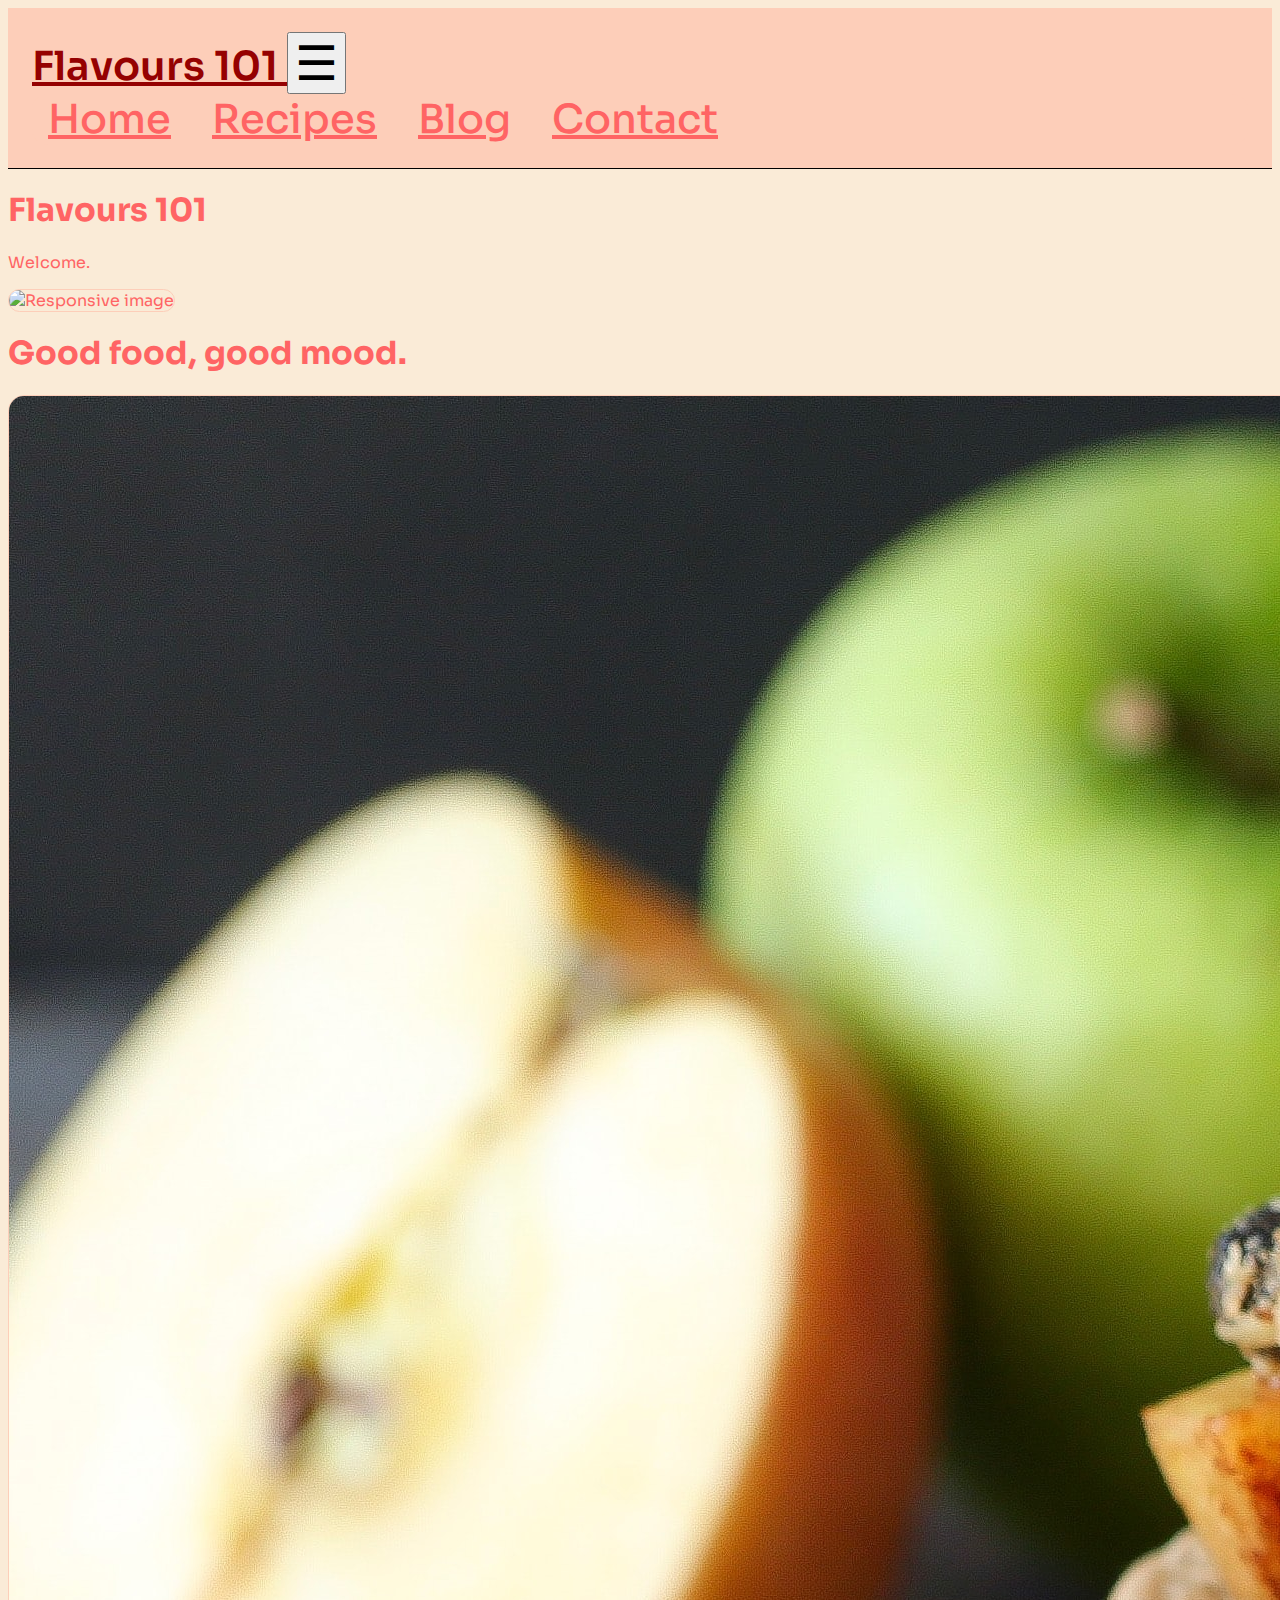
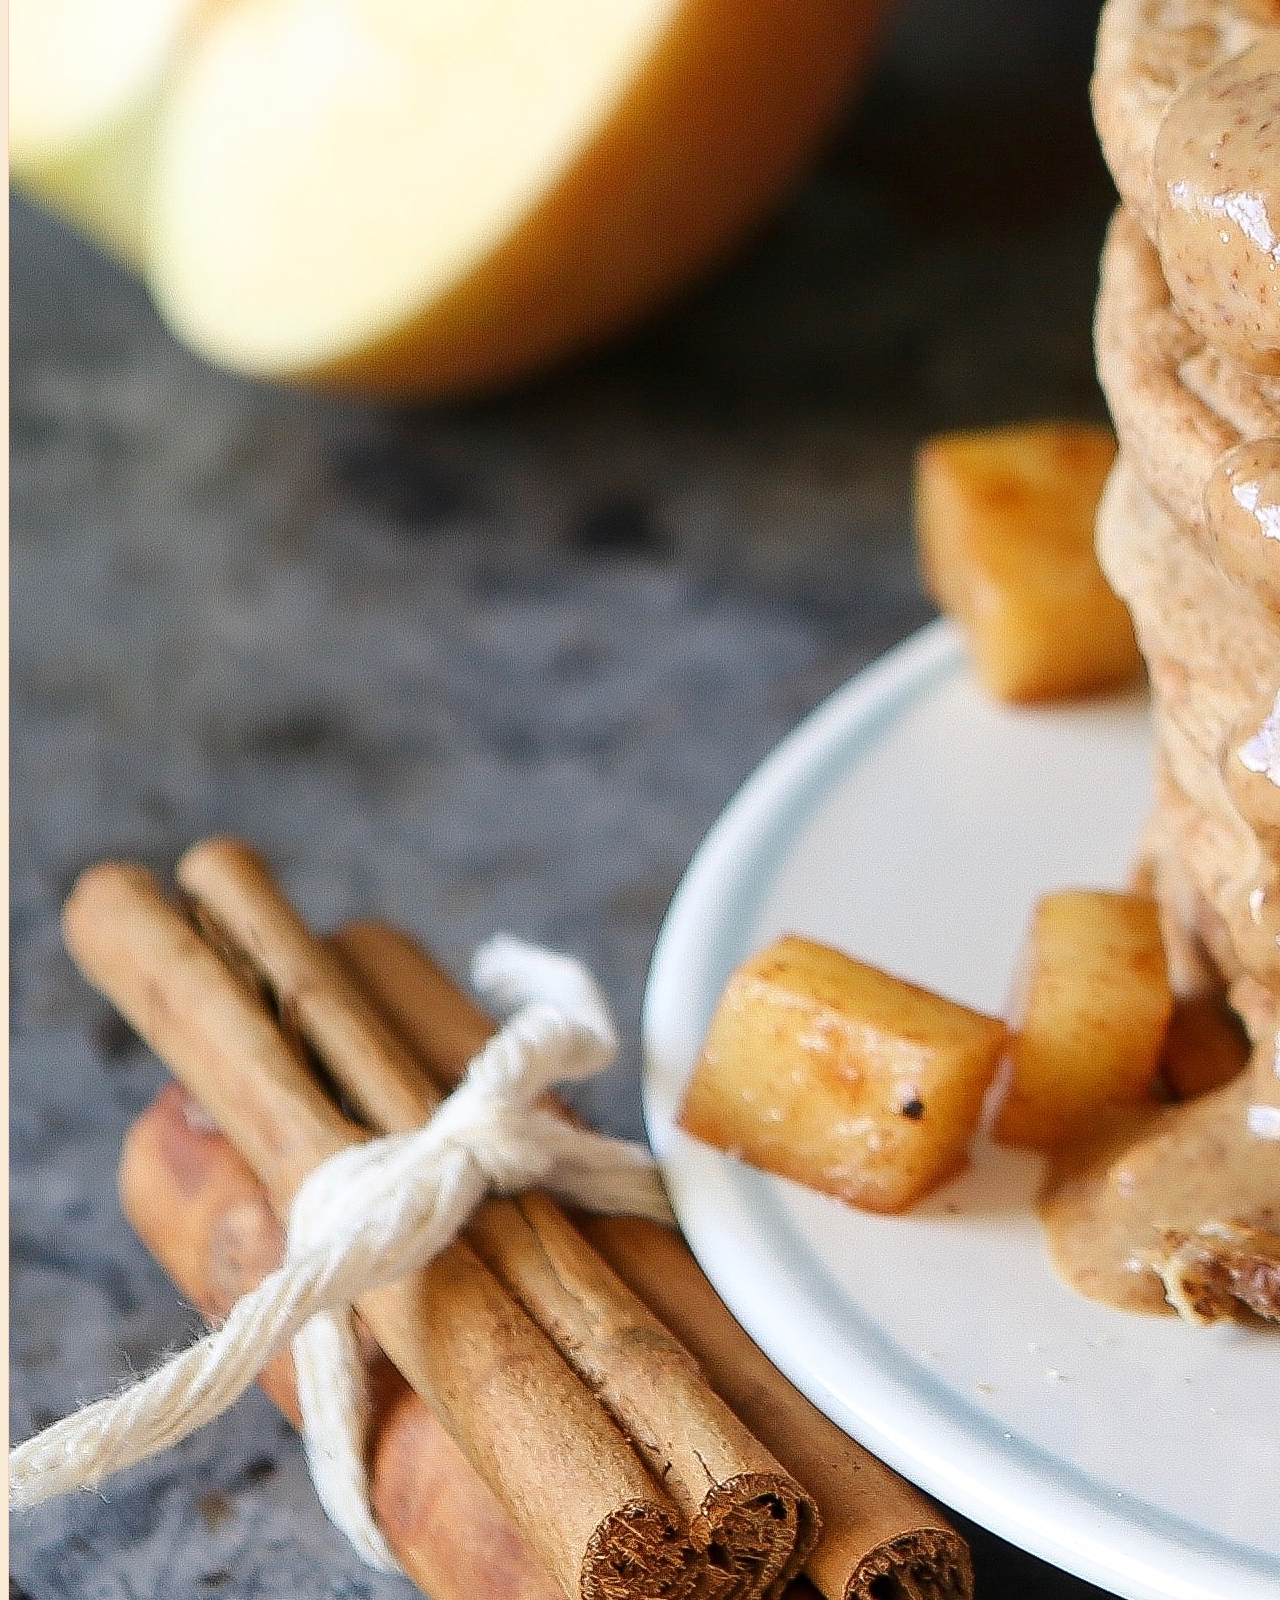
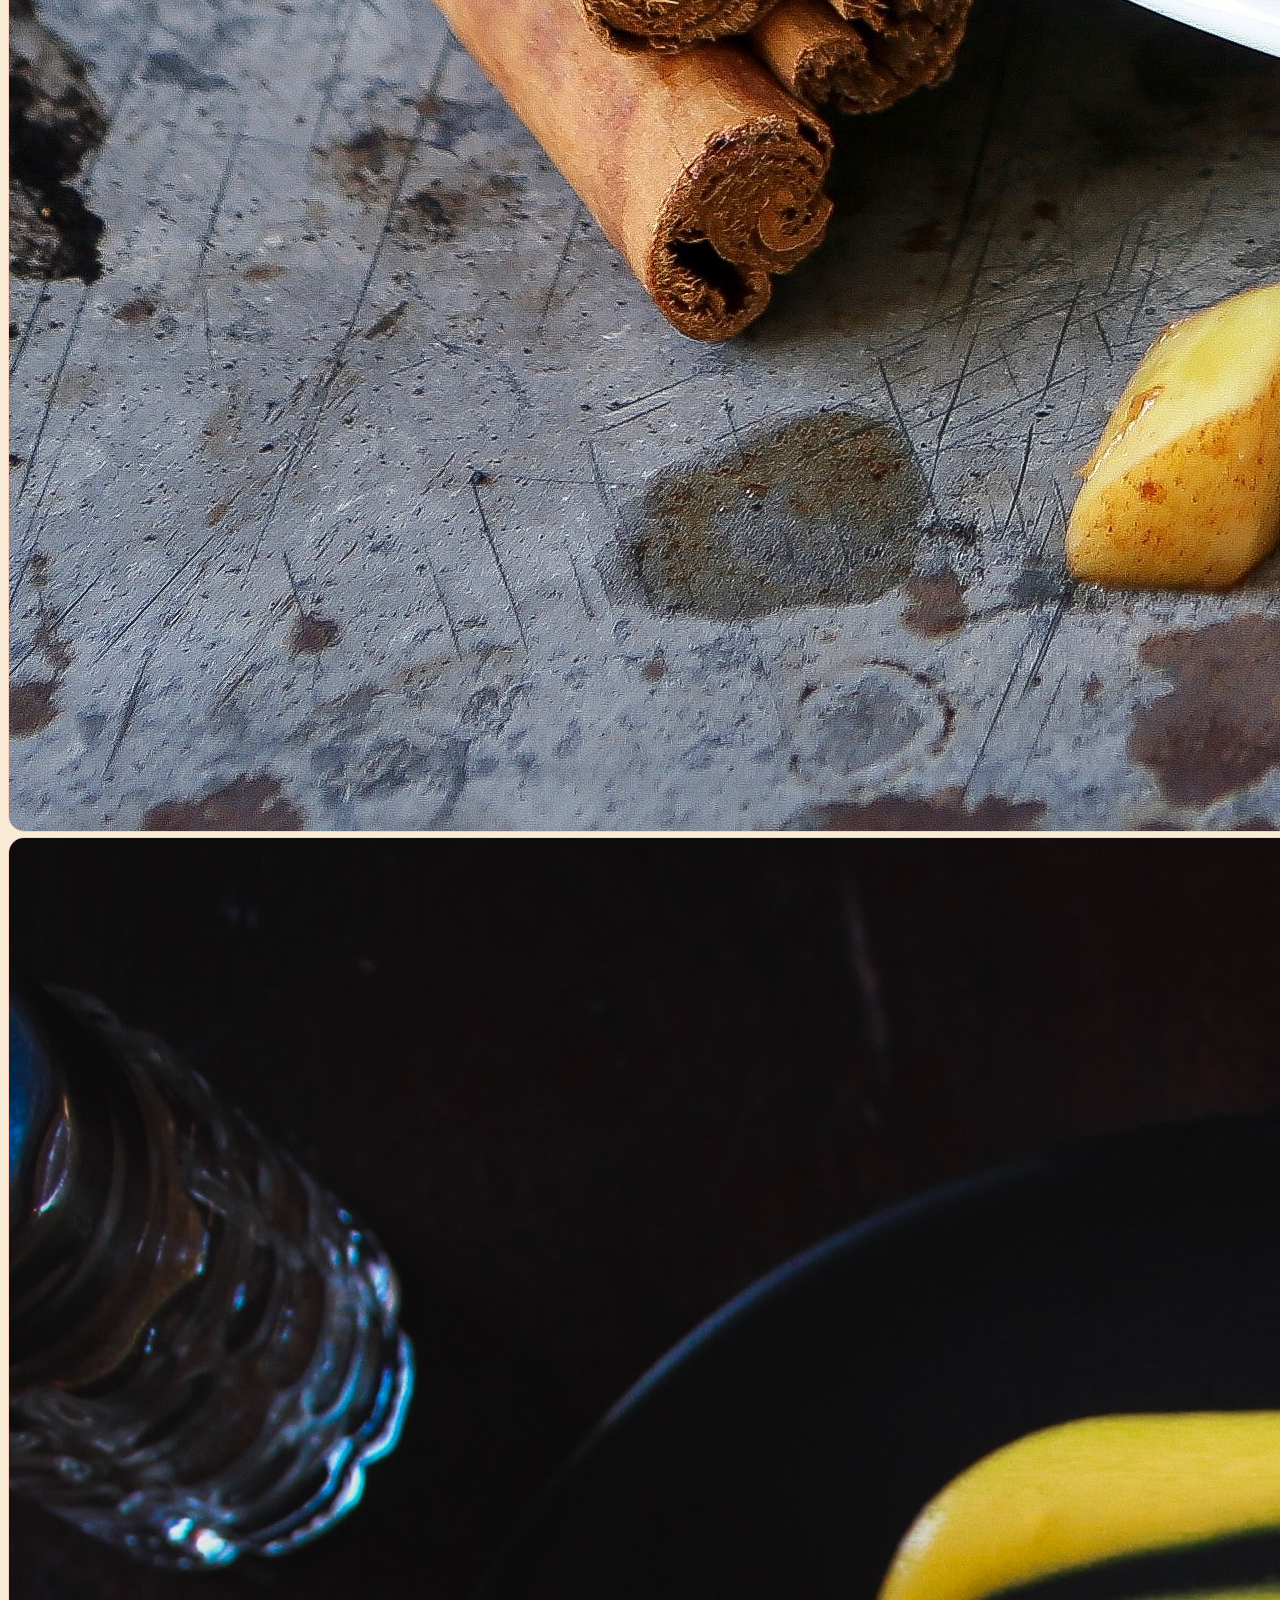
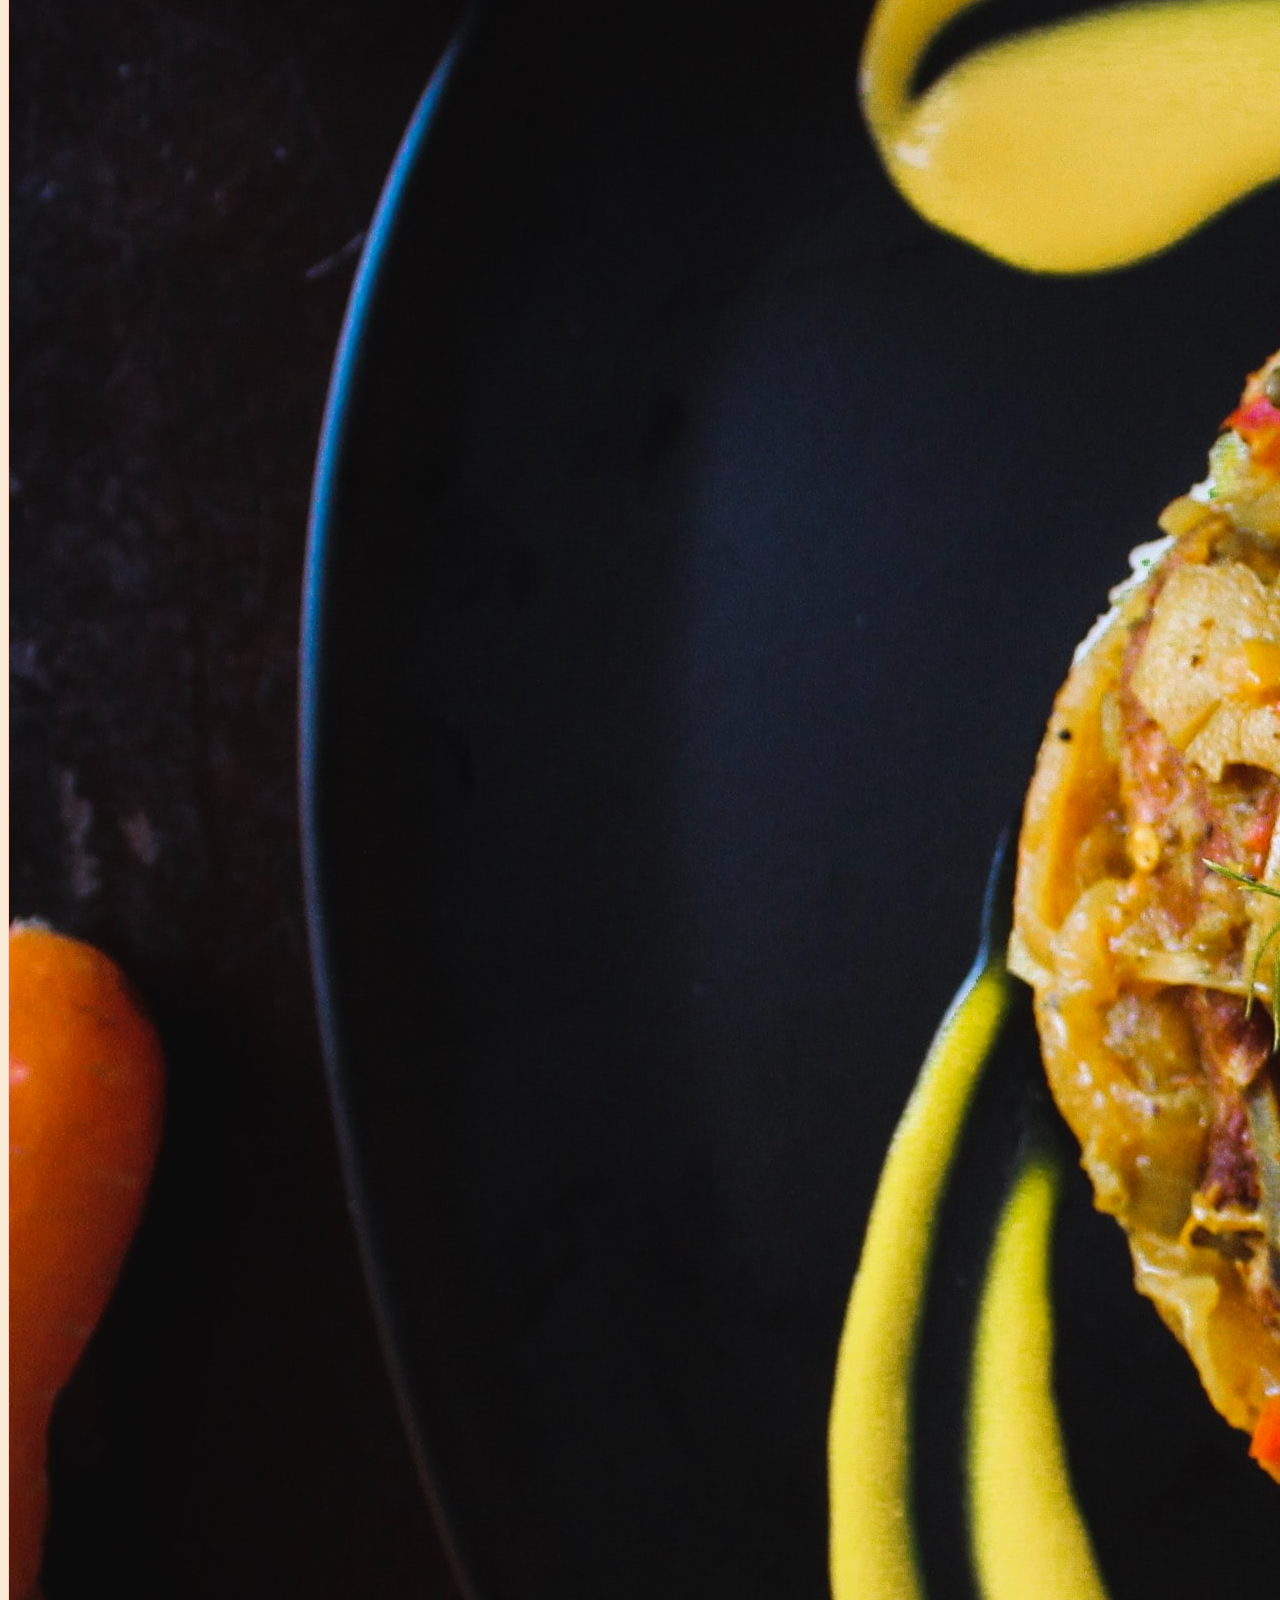
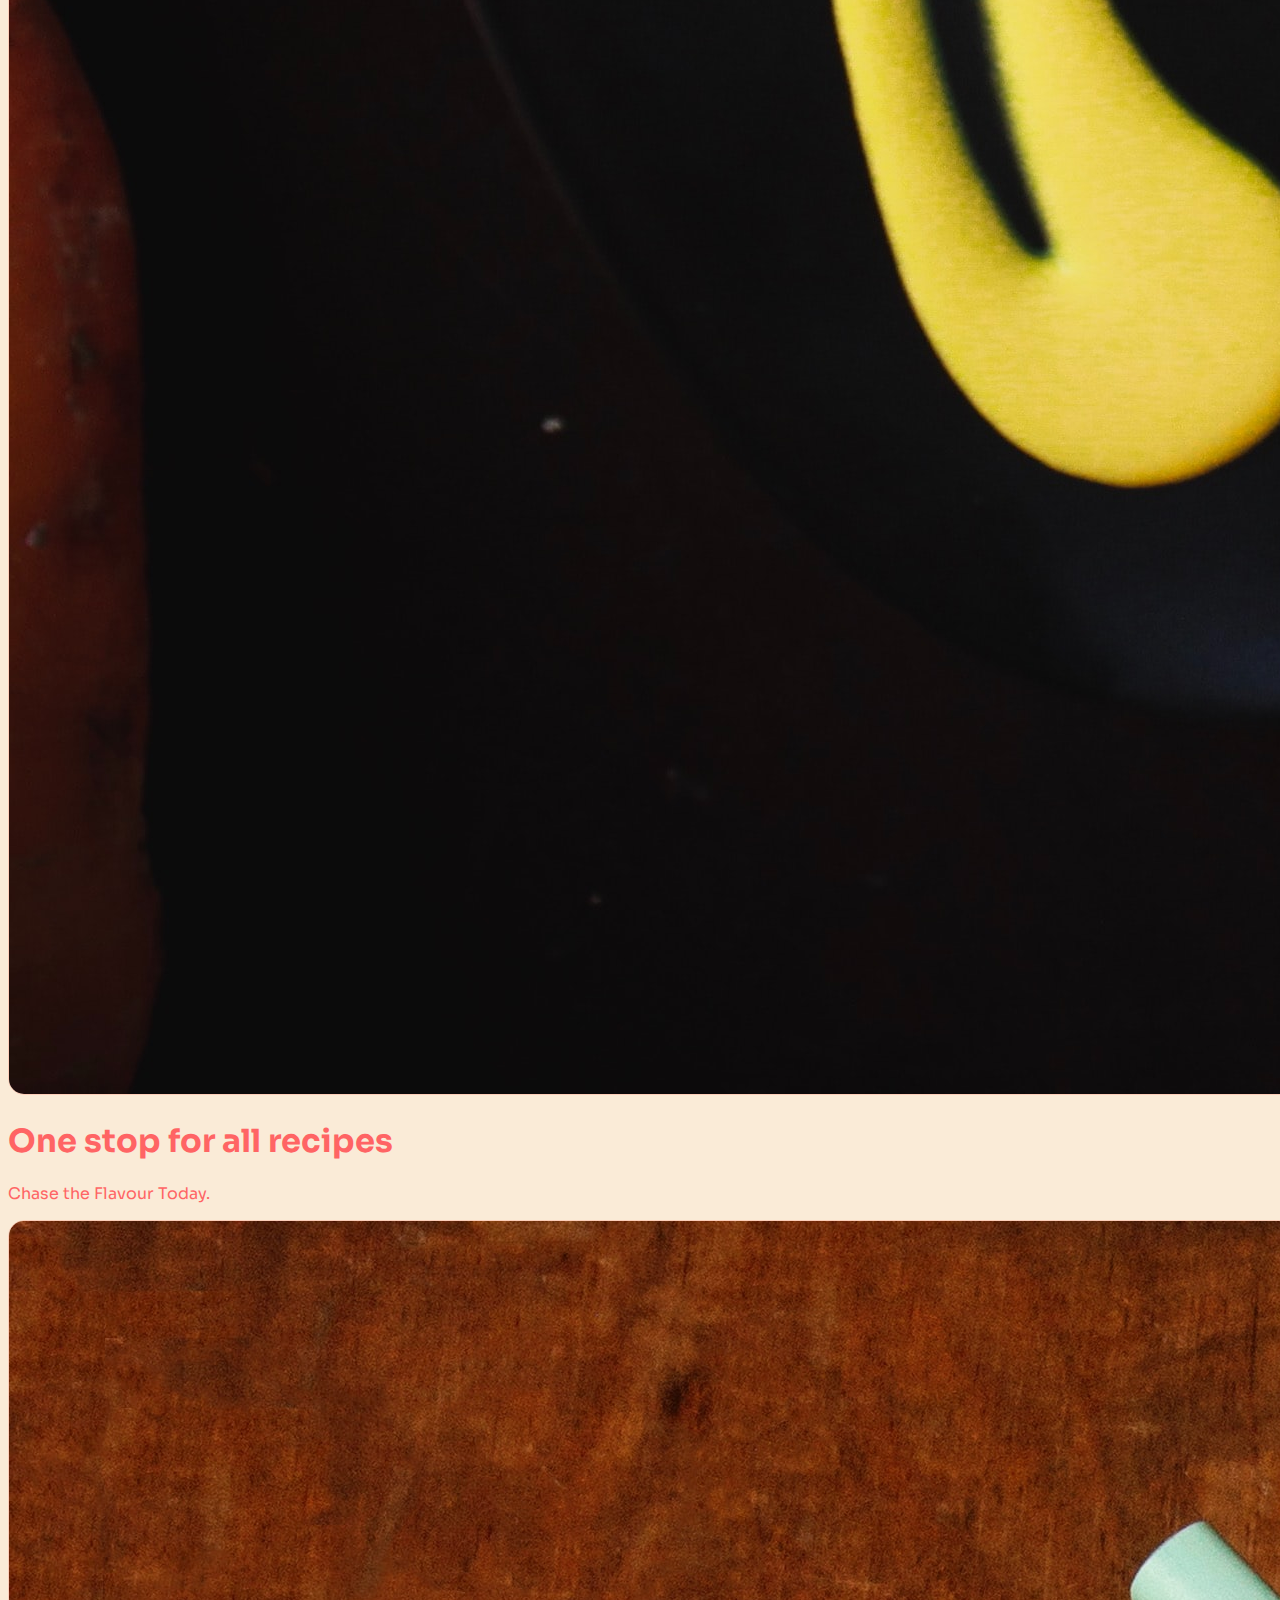
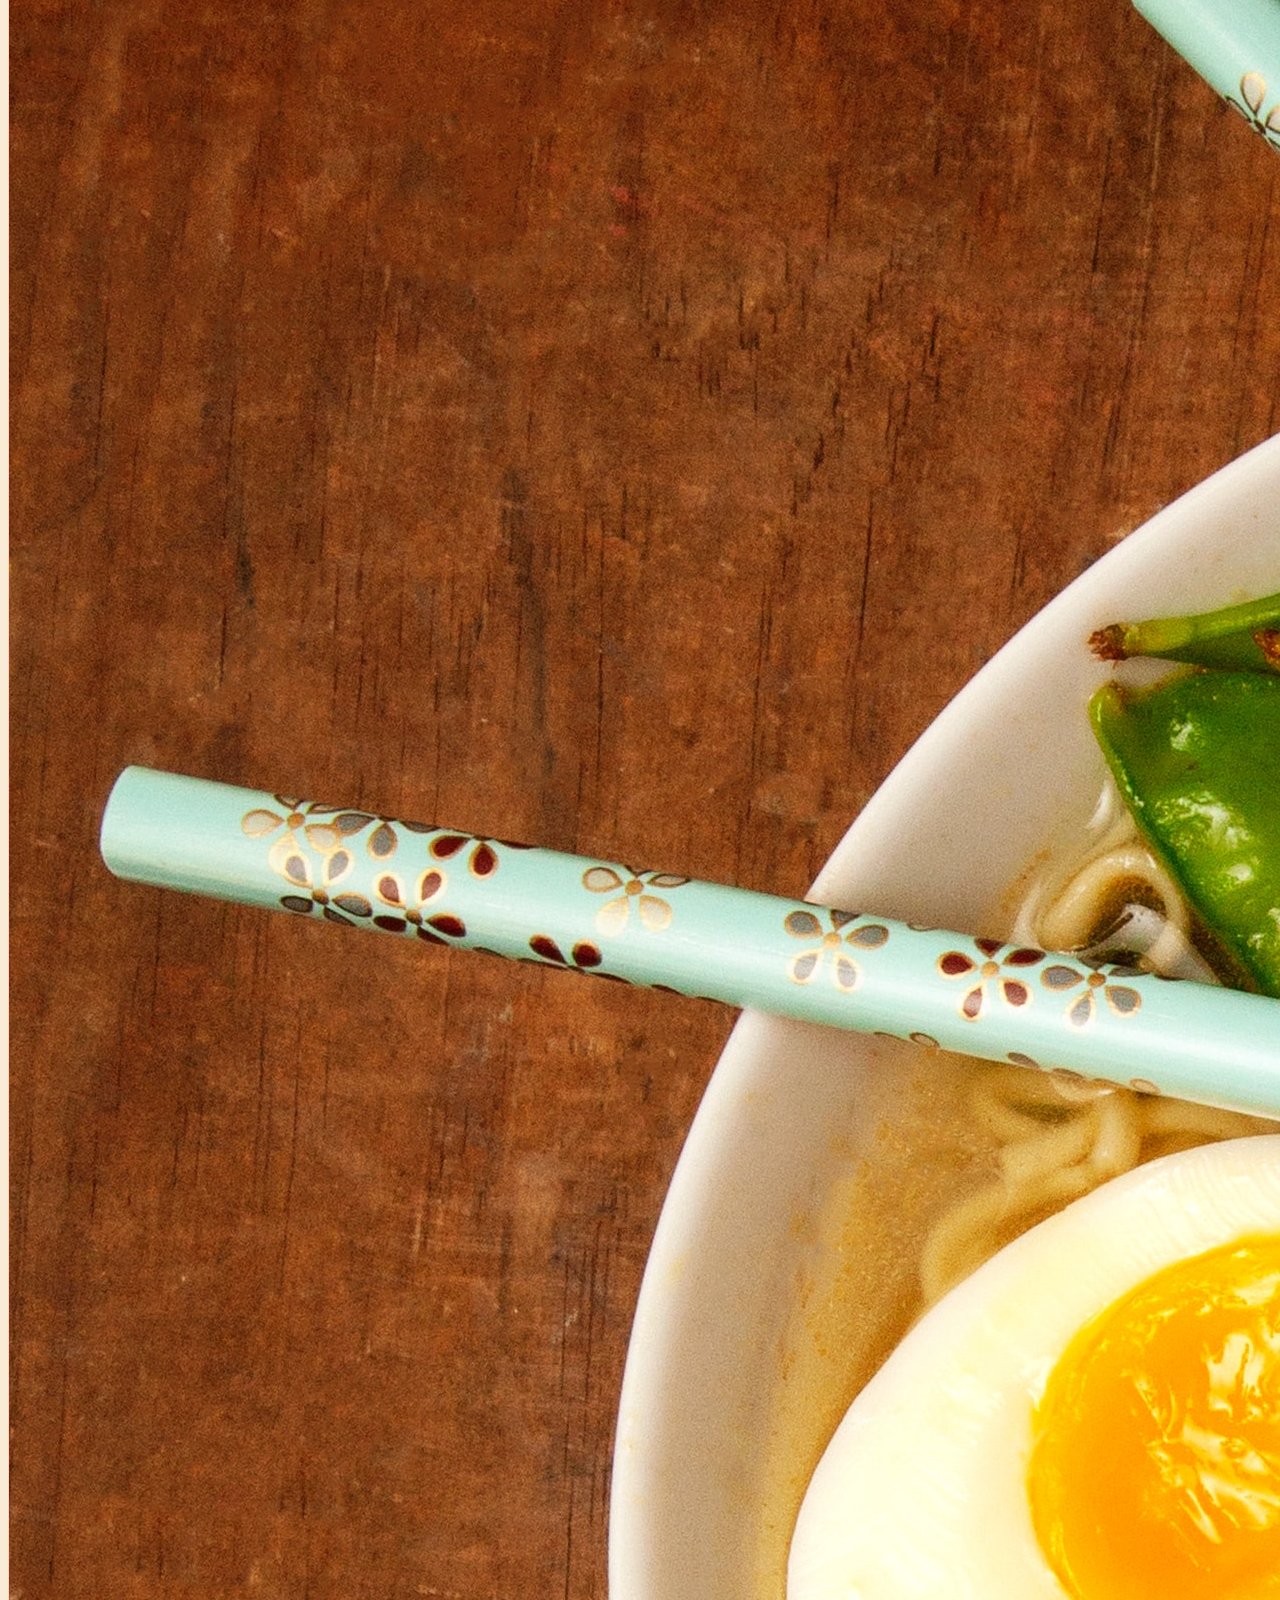
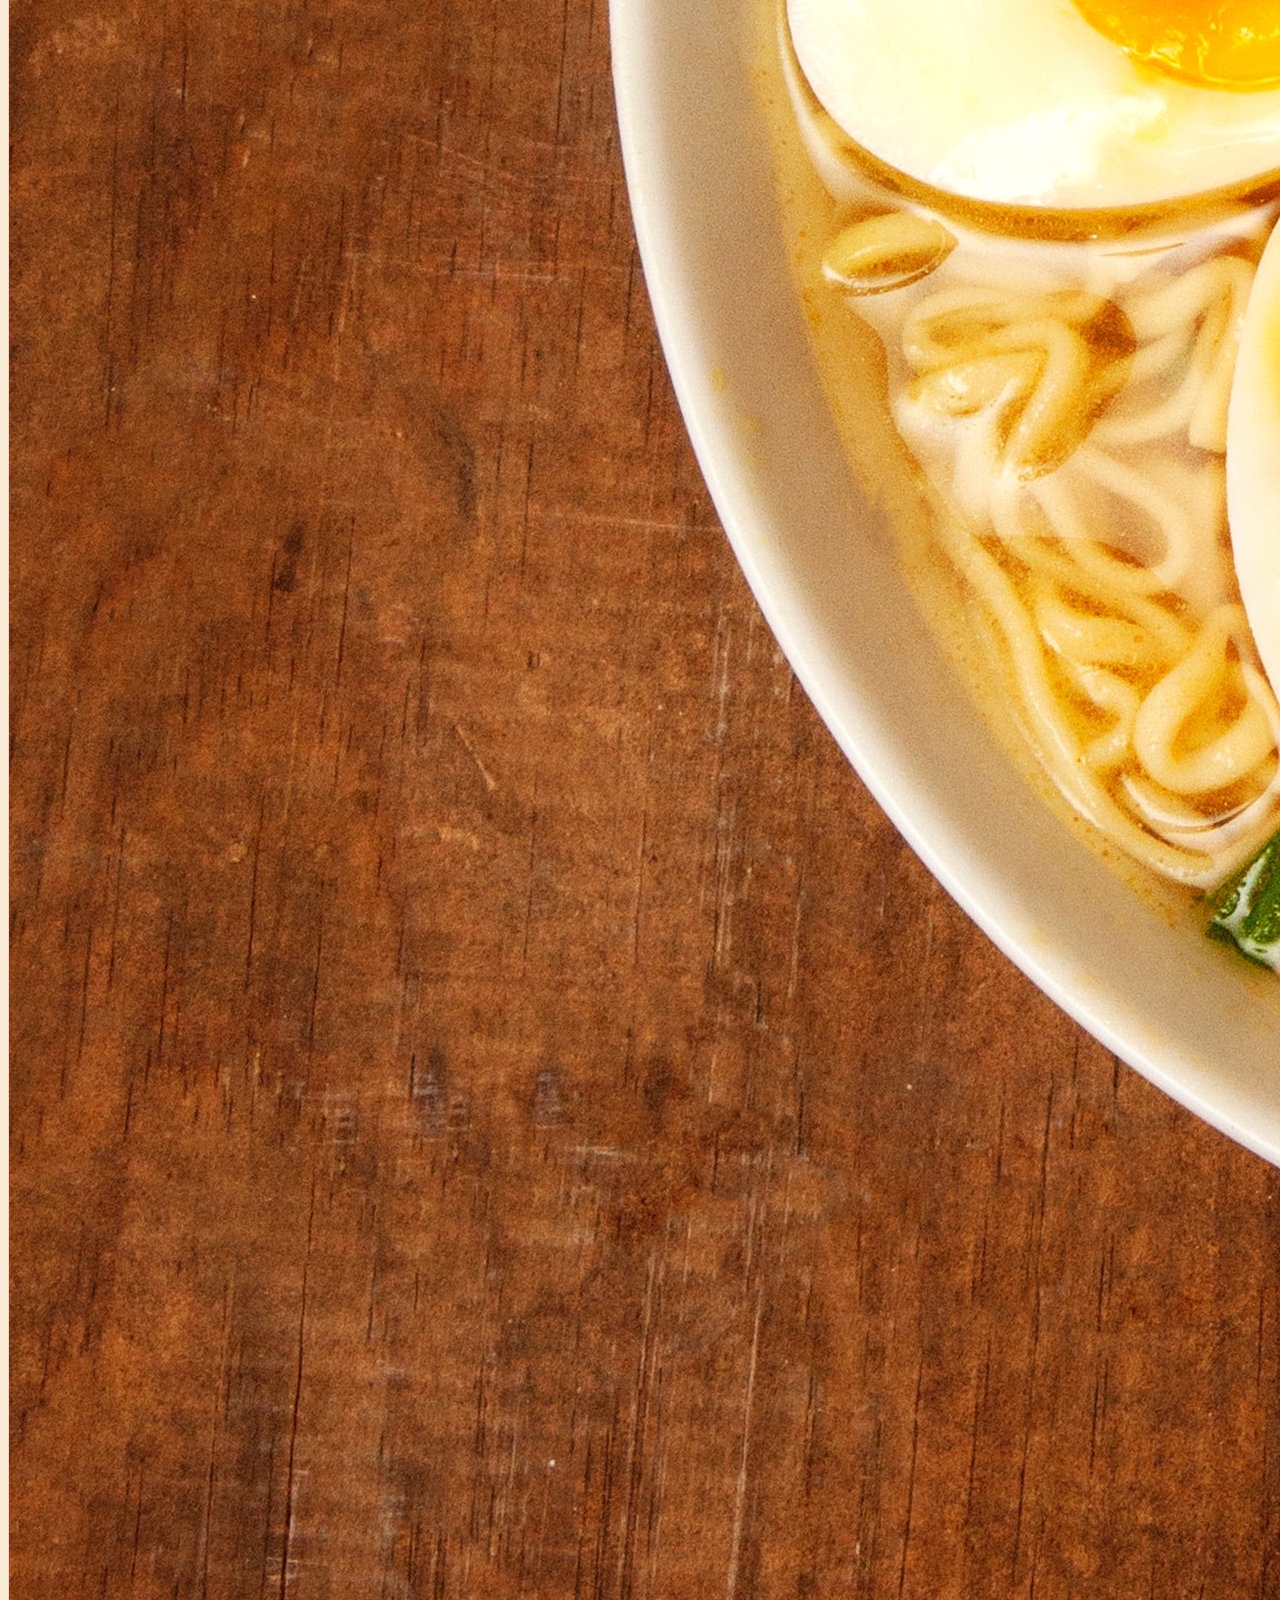
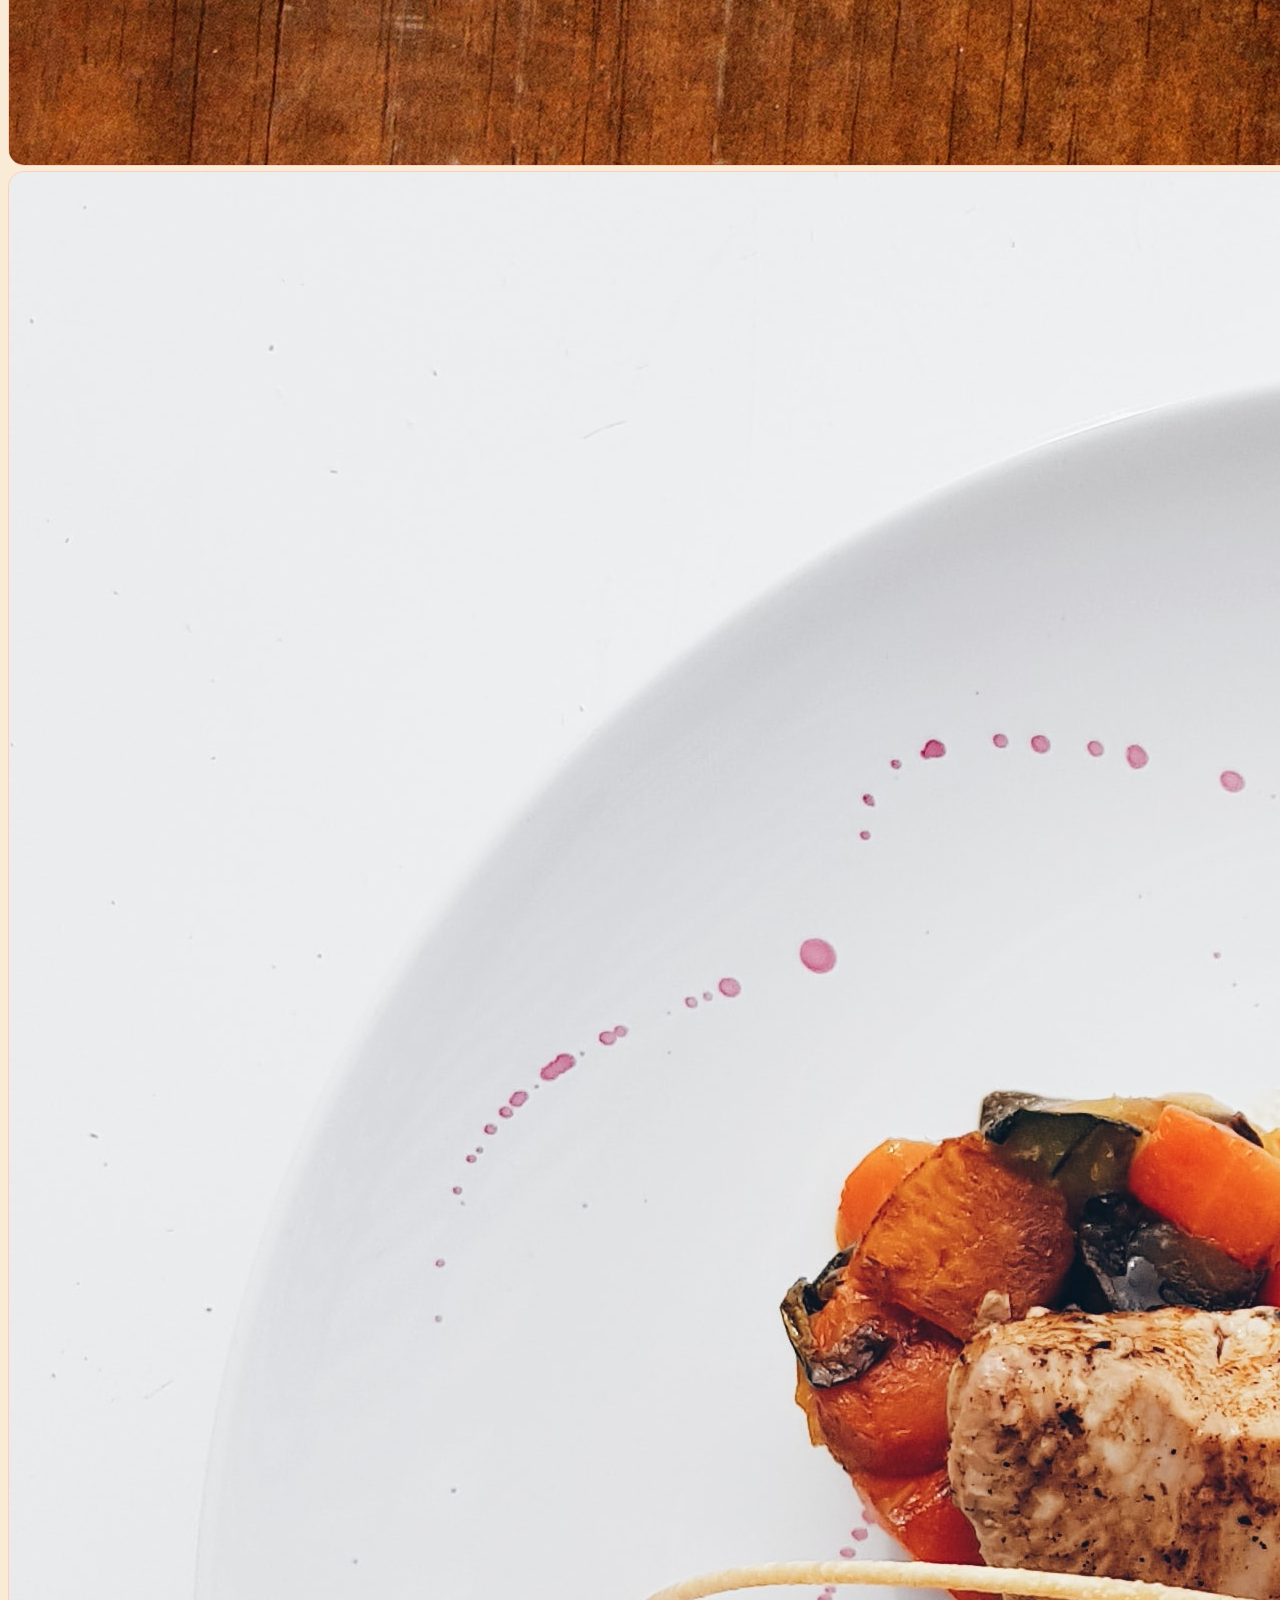
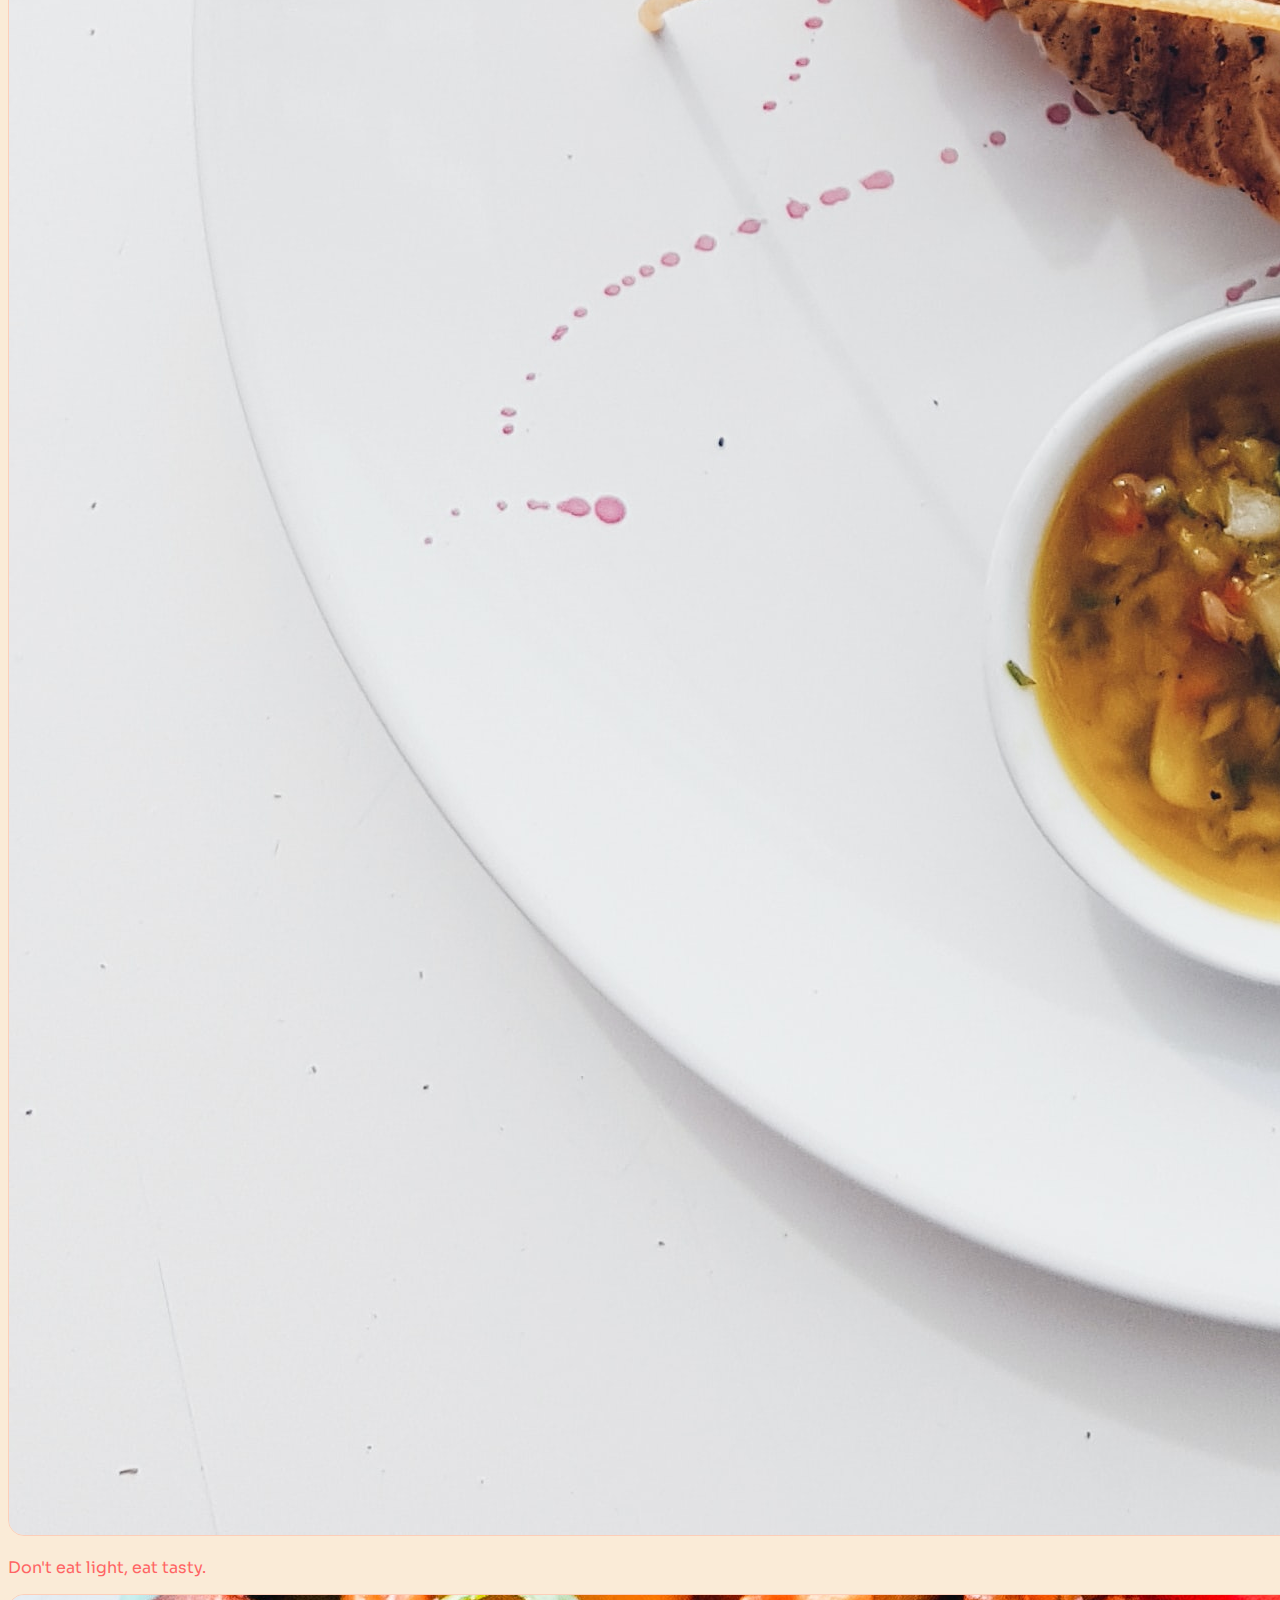
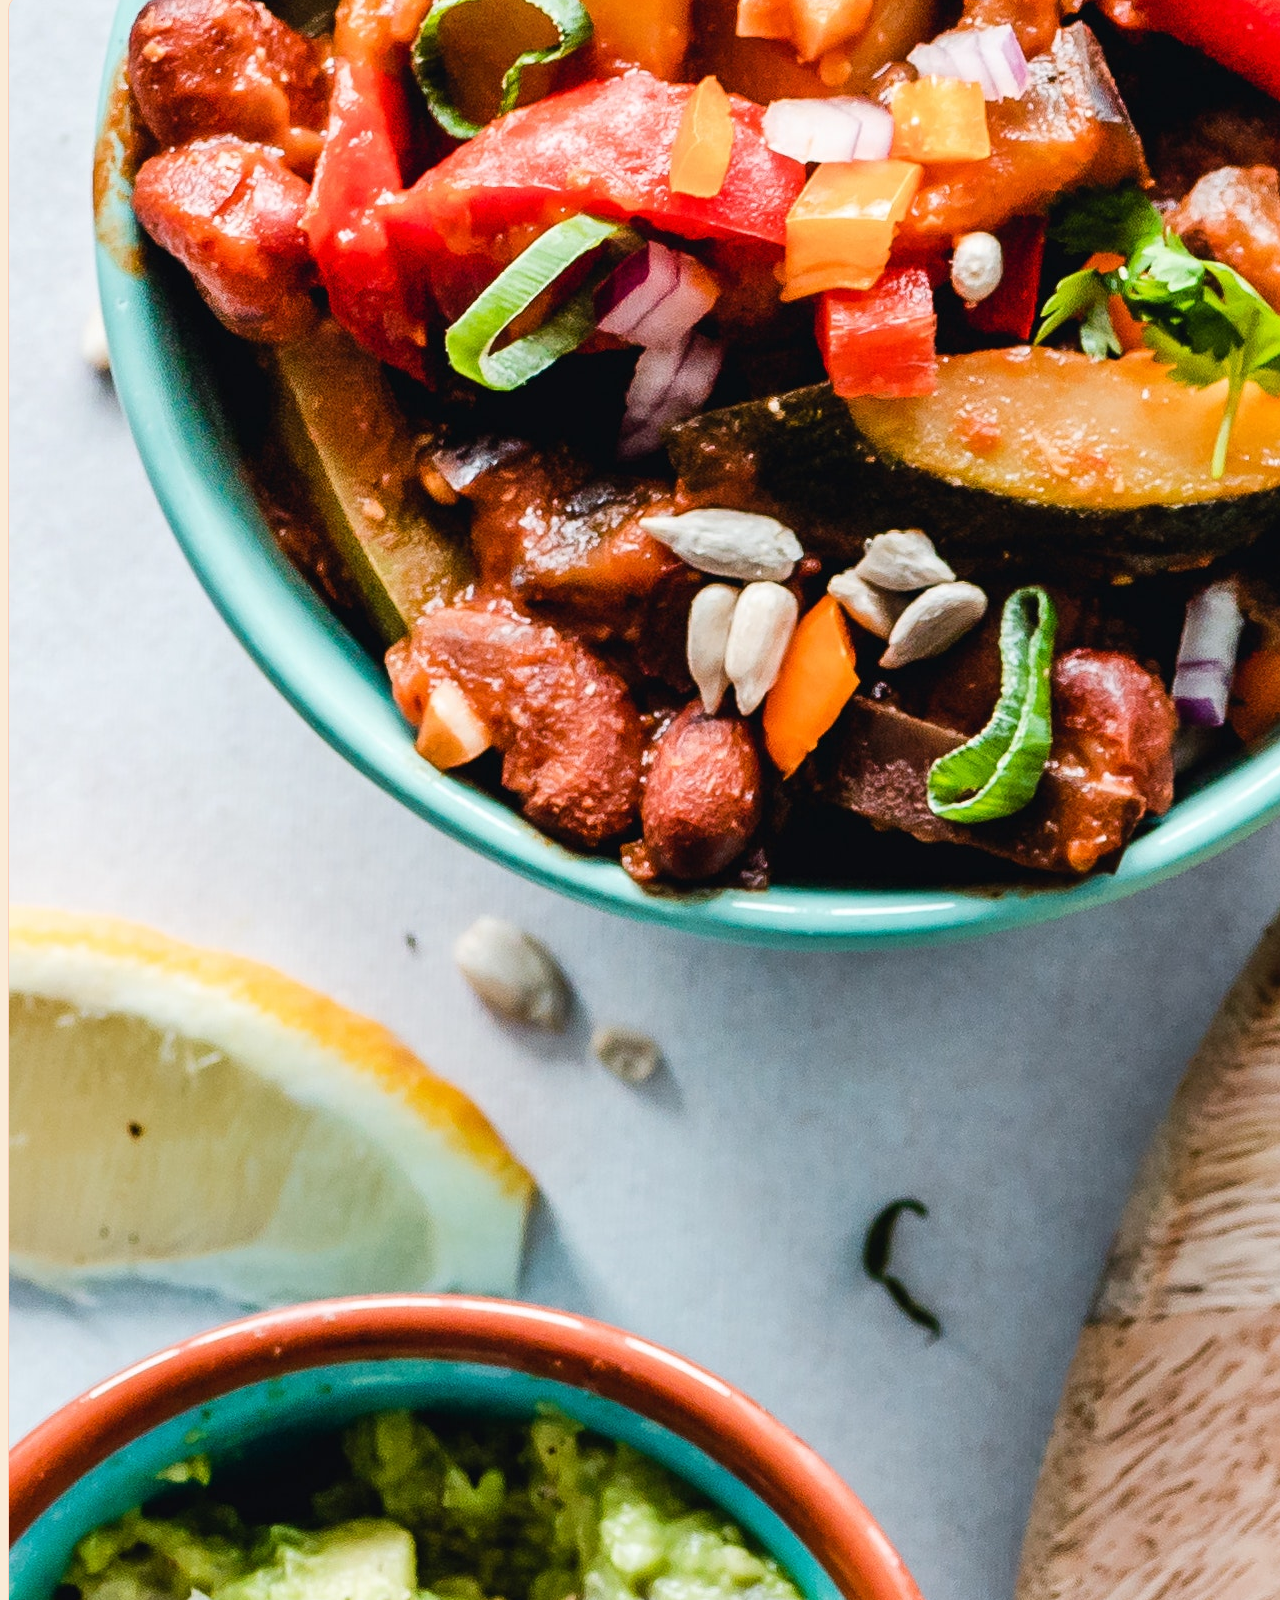
==== index.html @ 5e0105c1 "Remove bugs and add more assets" ====
<!doctype html>
<html lang="en">

<head>
    <!-- Required meta tags -->
    <meta charset="utf-8">
    <meta name="viewport" content="width=device-width, initial-scale=1">

    <!-- Bootstrap CSS -->
    <link href="https://cdn.jsdelivr.net/npm/bootstrap@5.1.3/dist/css/bootstrap.min.css" rel="stylesheet"
        integrity="sha384-1BmE4kWBq78iYhFldvKuhfTAU6auU8tT94WrHftjDbrCEXSU1oBoqyl2QvZ6jIW3" crossorigin="anonymous">

    <!-- font awesome  -->

    <link rel="stylesheet" href="path/to/font-awesome/css/font-awesome.min.css">

    <!-- google font  -->
    <link rel="preconnect" href="https://fonts.googleapis.com">
    <link rel="preconnect" href="https://fonts.gstatic.com" crossorigin>
    <link href="https://fonts.googleapis.com/css2?family=Sora:wght@100&display=swap" rel="stylesheet">

    <!-- favicon  -->

    <link rel='shortcut icon' type='image/x-icon' href="images/favicon.ico" />

    <!-- css  -->
    <link rel="stylesheet" href="./css/style.css">

    <!-- title  -->
    <title>Flavours 101</title>


</head>

<body>
    <!-- nav  -->

    <nav class="navbar navbar-expand-xl sticky-top myNav">
        <div class="container-fluid">
            <a class="navbar-brand myBrand" href="#">
                Flavours 101
            </a>
            <button class="navbar-toggler myButton" type="button" data-bs-toggle="collapse"
                data-bs-target="#navbarNavAltMarkup" aria-controls="navbarNavAltMarkup" aria-expanded="false"
                aria-label="Toggle navigation">
                <span class="navbar-toggler-icon myIcon">&#9776;</span>
            </button>
            <div class="collapse navbar-collapse" id="navbarNavAltMarkup">
                <div class="navbar-nav ms-auto myHeader">
                    <a class="nav-link active myLinks" aria-current="page" href="#">Home</a>
                    <a class="nav-link myLinks" href="./recipes.html">Recipes</a>
                    <a class="nav-link myLinks" href="./blog.html">Blog</a>
                    <a class="nav-link myLinks" href="./contact.html">Contact</a>
                </div>
            </div>
        </div>
    </nav>


    <!-- nav end -->

    <!-- main content  -->


    <h1 class="my-5 display-1 text-center myH1">Flavours 101</h1>

    <p class="display-5 text-center">Welcome.</p>


    <div class="container mt-5">
        <div class="row d-flex justify-content-center">
            <div class="col-md-8">
                <img src="./images/pexels-ready-made-3850838.jpg" class="img-fluid myMainImage" alt="Responsive image">
            </div>
        </div>
    </div>


    <h1 class="my-5 display-1 text-center myH1">Good food, good mood.</h1>

    <div class="container mt-5 ">
        <div class="row">
            <div class="col-md-6 mt-5">
                <img src="./images/caitlin-greene-QDM6-fFKP0s-unsplash.jpg" class="img-fluid myMainImage"
                    alt="Responsive image">
            </div>
            <div class="col-md-6 mt-5">
                <img src="./images/louis-hansel-KQR3ENYfrpw-unsplash.jpg" class="img-fluid myMainImage"
                    alt="Responsive image">
            </div>
        </div>
    </div>

    <h1 class="my-5 display-1 text-center myH1">One stop for all recipes</h1>

    <p class="display-6 text-center">Chase the Flavour Today.</p>


    <div class="container mt-5 ">
        <div class="row">
            <div class="col-md-6 mt-5">
                <img src="./images/michele-blackwell-rAyCBQTH7ws-unsplash.jpg" class="img-fluid myMainImage"
                    alt="Responsive image">
            </div>
            <div class="col-md-6 mt-5">
                <img src="./images/martin-widenka-tkfRSPt-jdk-unsplash.jpg" class="img-fluid myMainImage"
                    alt="Responsive image">
            </div>
        </div>
    </div>

    <p class="display-6 text-center mt-5">Don't eat light, eat tasty.</p>

    <div class="container mt-5">
        <div class="row d-flex justify-content-center">
            <div class="col-md-8">
                <img src="./images/pexels-ella-olsson-1640772.jpg" class="img-fluid myMainImage" alt="Responsive image">
            </div>
        </div>
    </div>



    <!-- end of main content -->


    <!-- footer  -->


    <div class="img-fluid d-flex justify-content-center">
        <img src="./images/Flavours 101 (1).svg" alt="Responsive-image">
    </div>


    <div class="copyright display-6 mt-5 mb-5 text-center">
        Copyright &copy; 2022 <span>Flavours 101 made by <a class="myFooter" href="https://github.com/saadevara">Saad
                Evara</a></span>
    </div>


    <!-- end of footer  -->




    <script src="https://cdn.jsdelivr.net/npm/bootstrap@5.1.3/dist/js/bootstrap.bundle.min.js"
        integrity="sha384-ka7Sk0Gln4gmtz2MlQnikT1wXgYsOg+OMhuP+IlRH9sENBO0LRn5q+8nbTov4+1p" crossorigin="anonymous">
    </script>

</body>

</html>
---- css/style.css ----
body {
  background-color: antiquewhite;
  font-family: "Sora", sans-serif;
  color: #ff6464;
}

.myNav {
  height: 7rem;
  font-size: 2.5rem;
  font-weight: 400;
  padding: 1.5rem;
  background-color: #fdceb9;
  border-bottom: 1px solid black;
}

.myLinks {
  font-weight: 500;
  margin: 1rem;
  color: #ff6464;
}

.myLinks:hover {
  font-size: 2.6rem;
  color: #950101;
  transition: all 200ms;
}

.myHeader {
  border-radius: 1rem;
  background-color: #fdceb9;
}

.myBrand {
  font-weight: 600;
  font-size: 2.5rem;
  color: #950101;
}

.myBrand:hover {
  color: #950101;
  cursor: auto;
}

.myIcon {
  color: black;
  font-size: 3rem;
}

.myButton {
  color: transparent;
}

.myMainImage {
  border-radius: 1rem;
  border: 1px solid #fdceb9;
}

.myMainImage:hover {
  border-radius: 1.5rem;
  border: 2px solid black;
}

.myFooter {
  text-decoration: none;
  color: #950101;
}

/* blog  */

.myBlogContent {
  color: black;
  font-weight: 600;
}
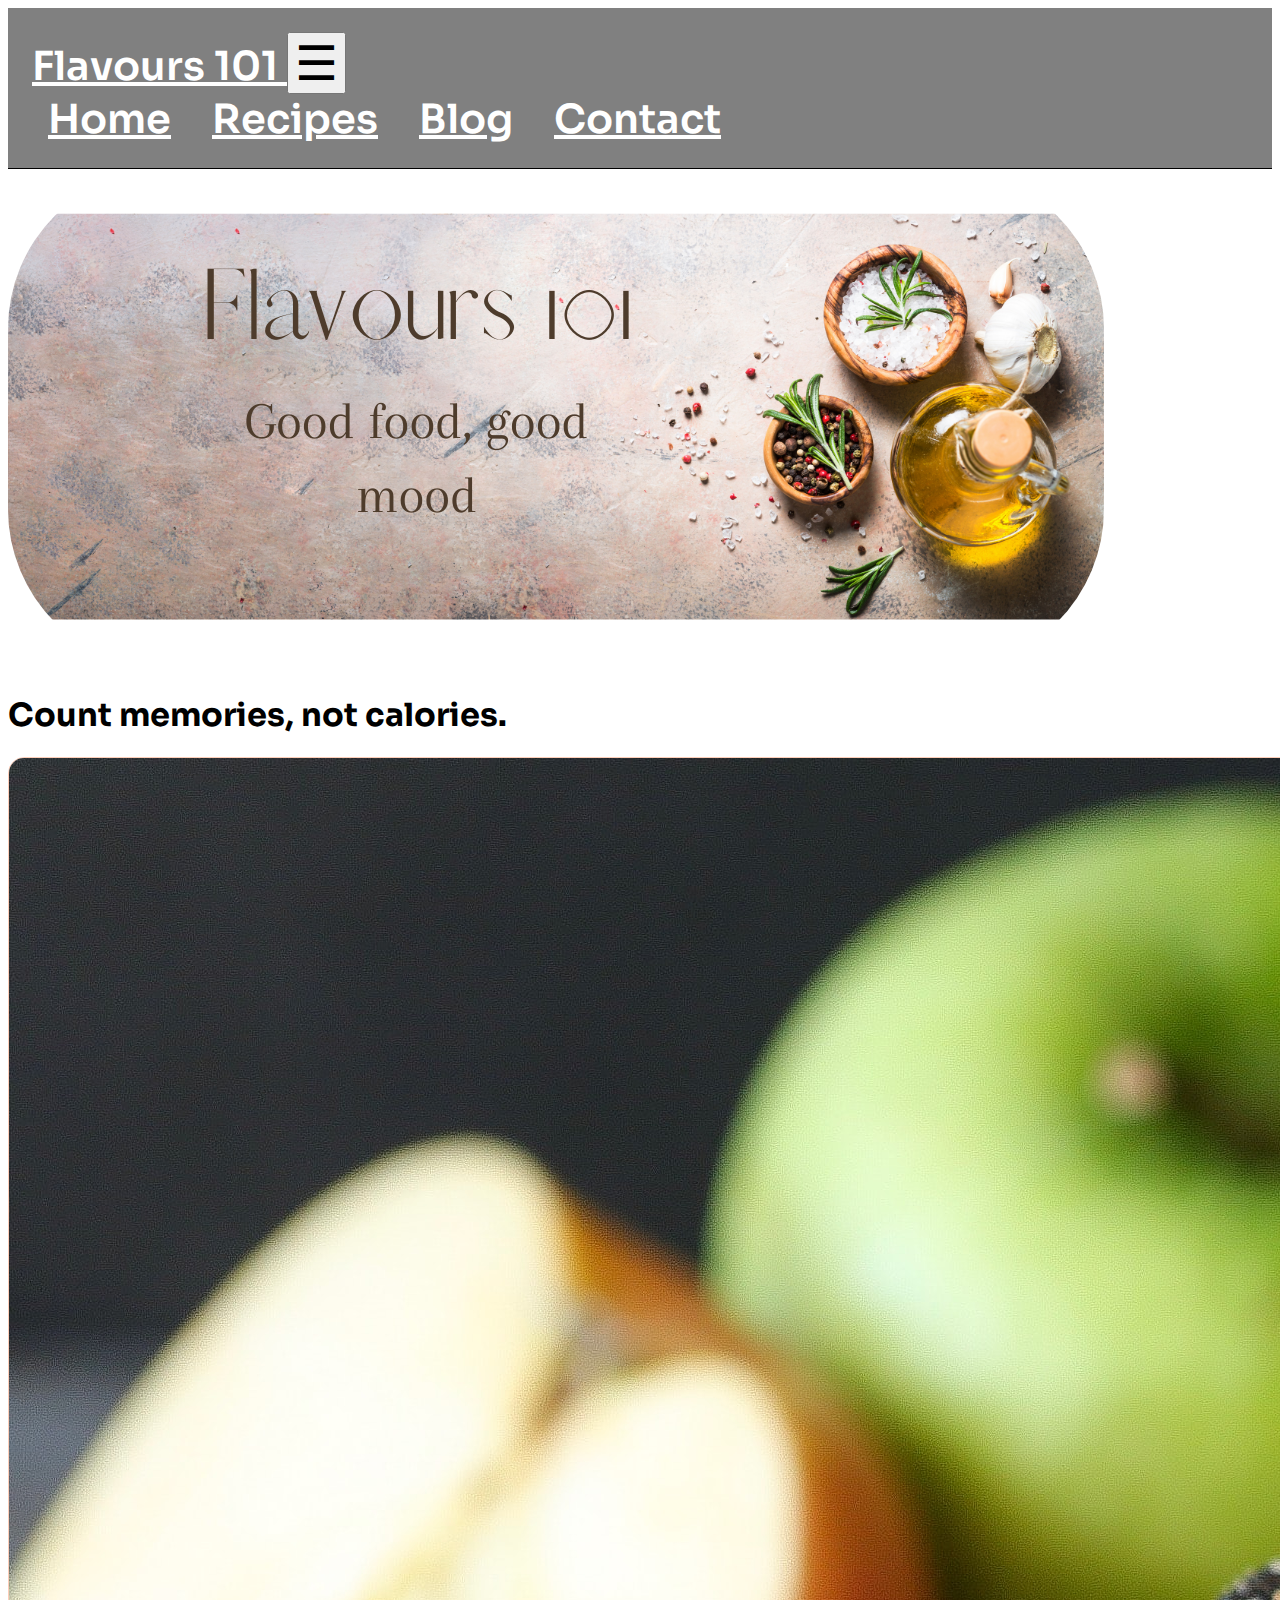
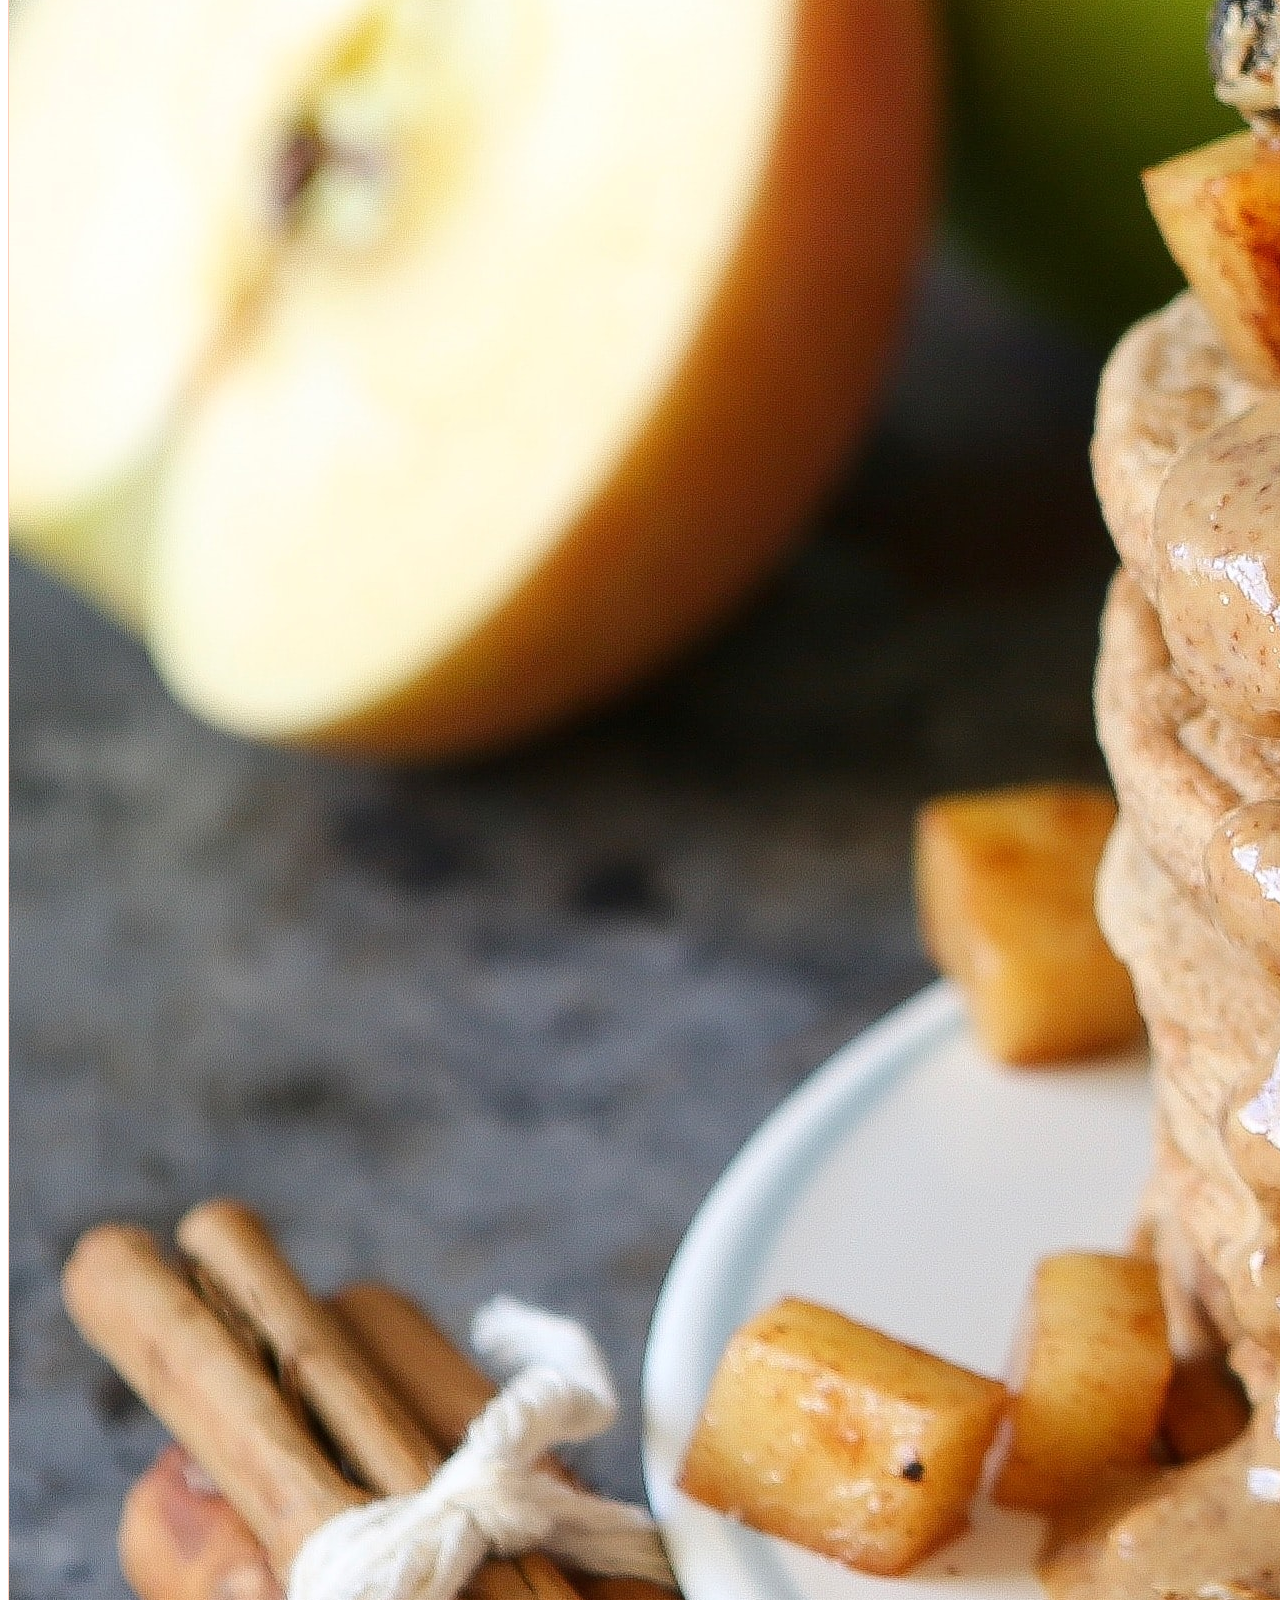
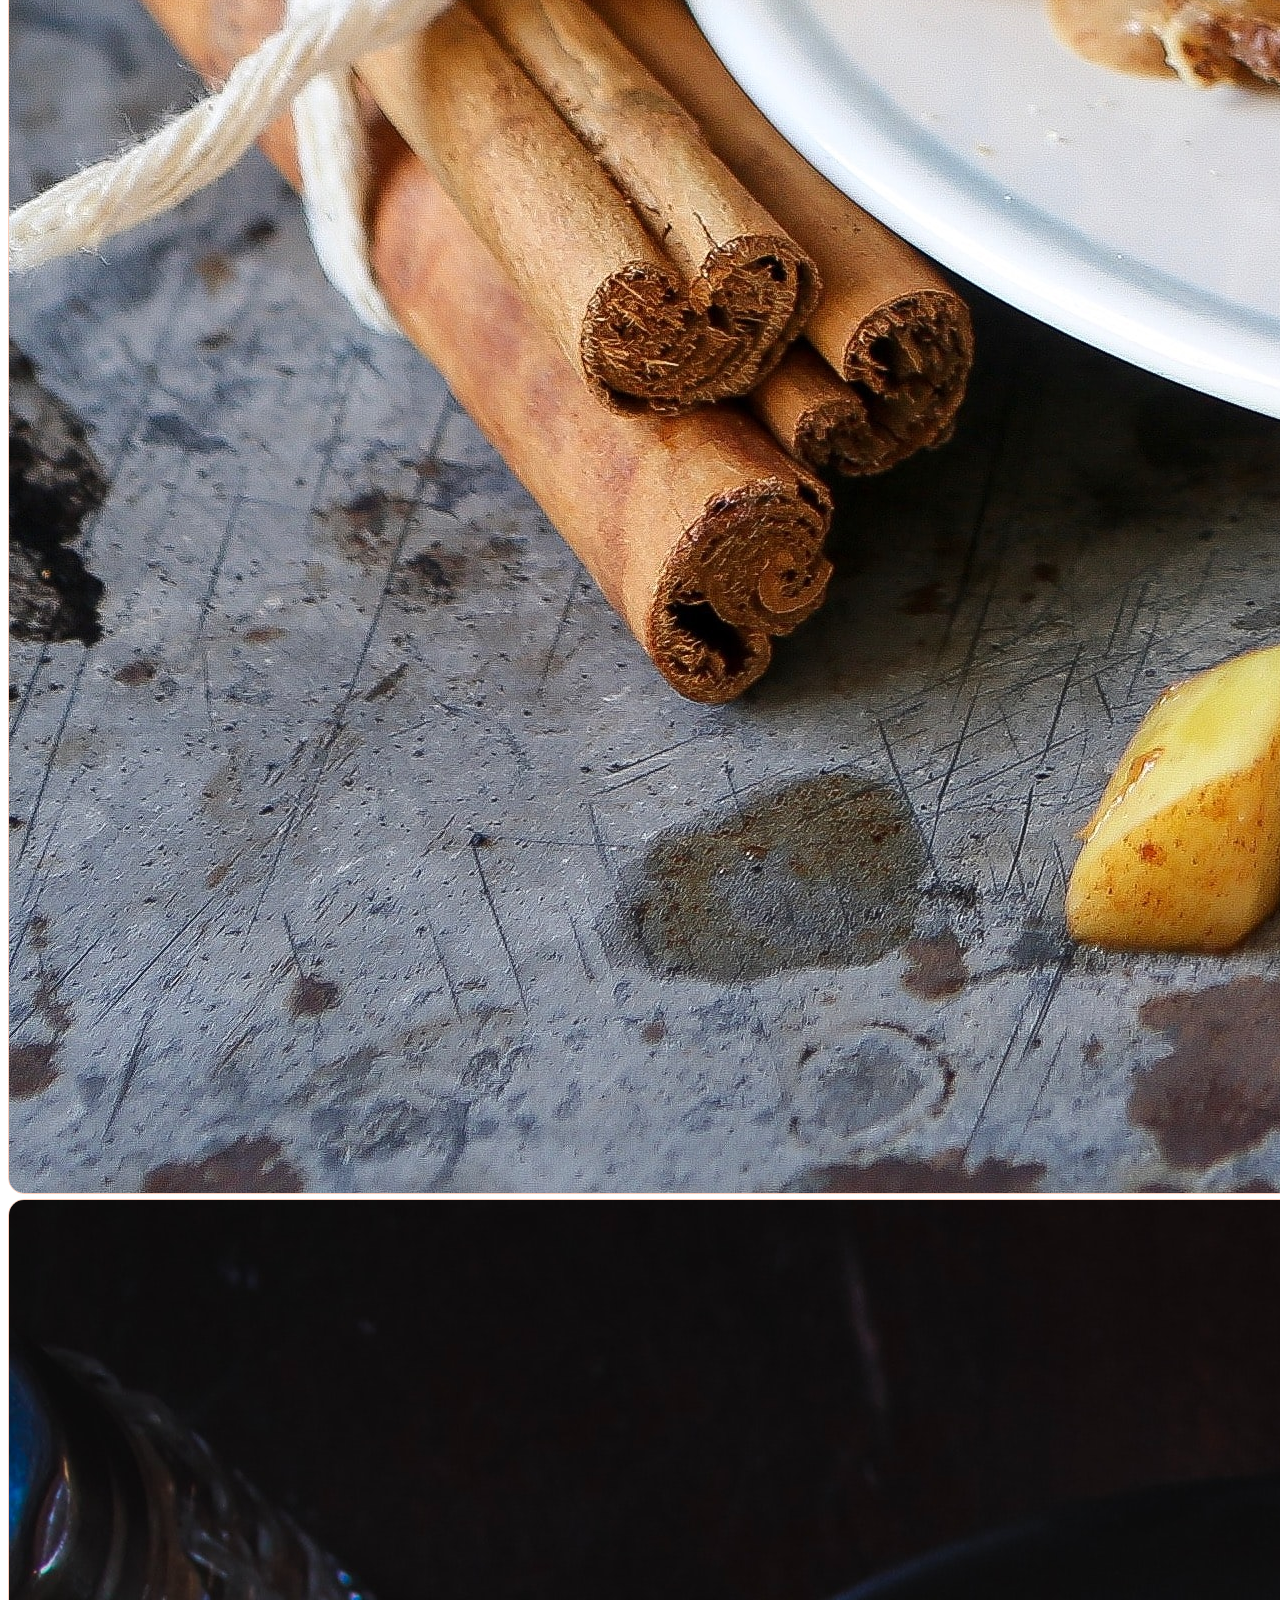
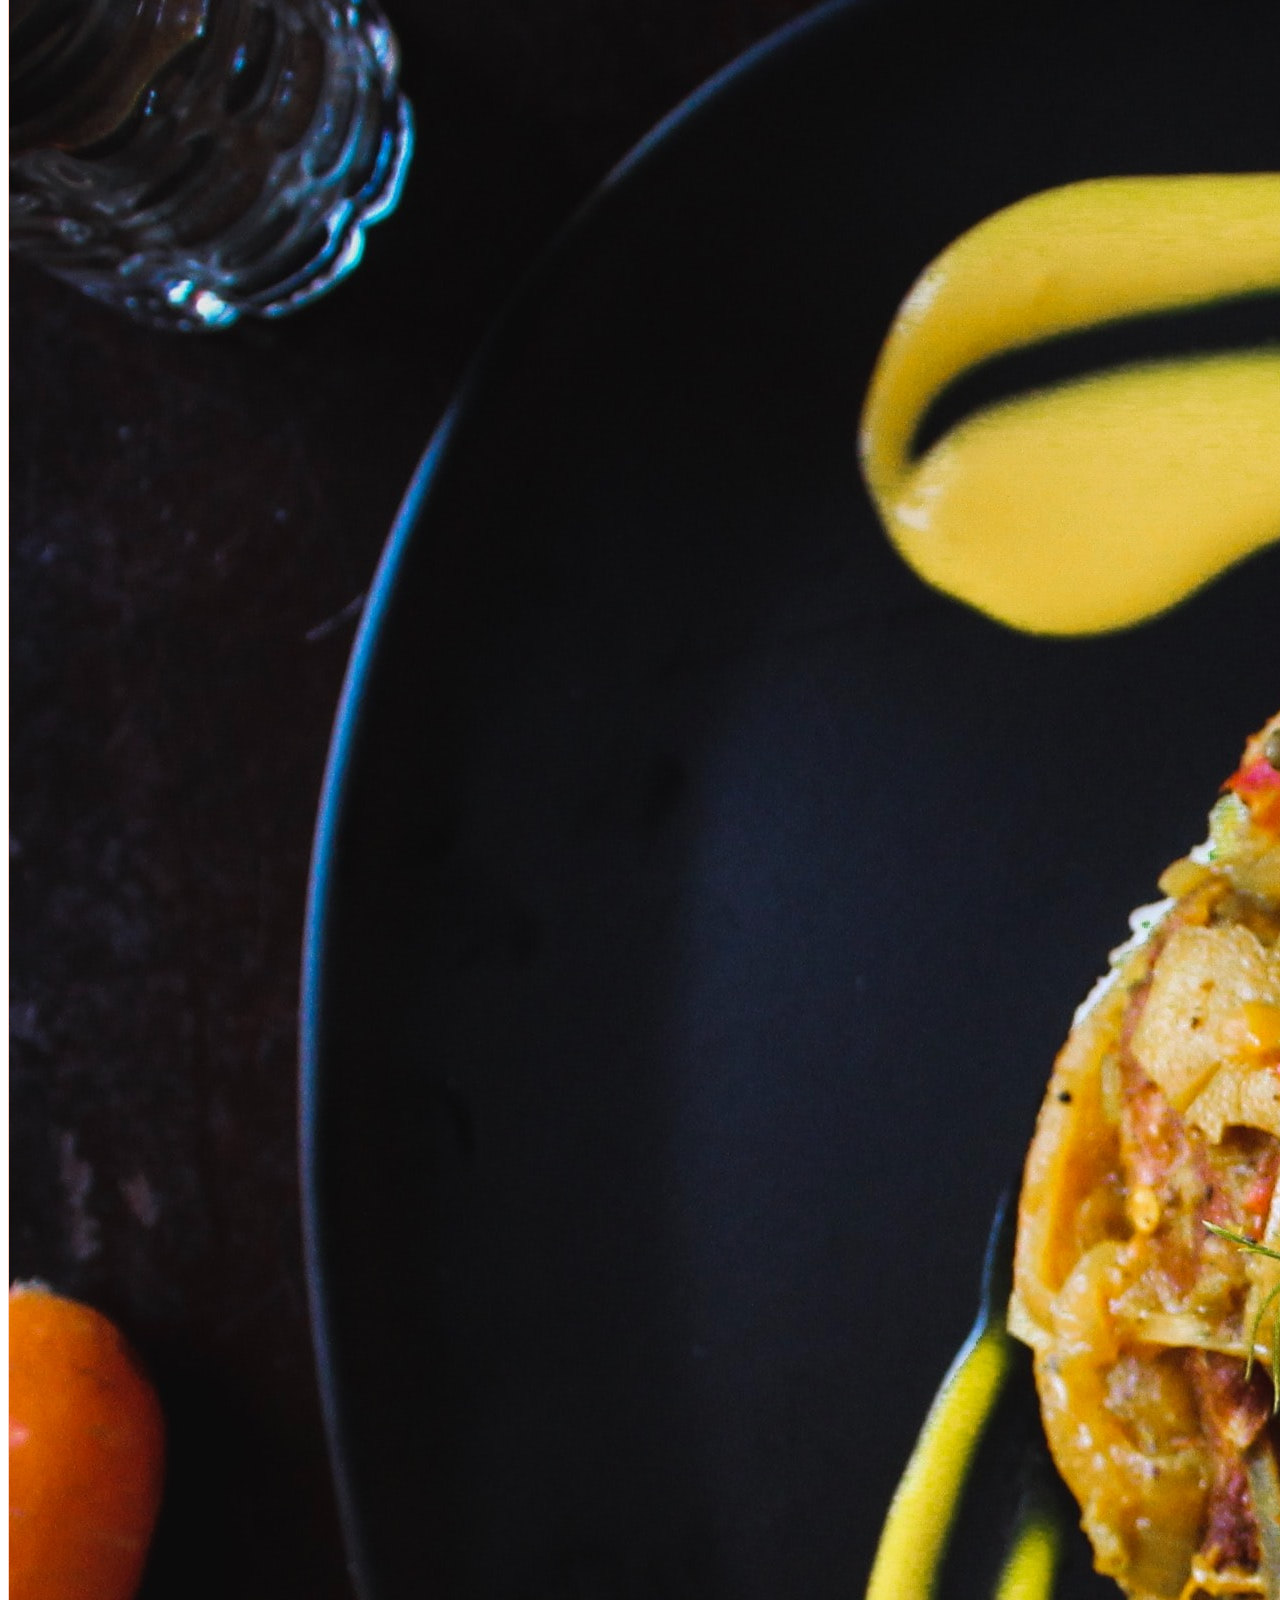
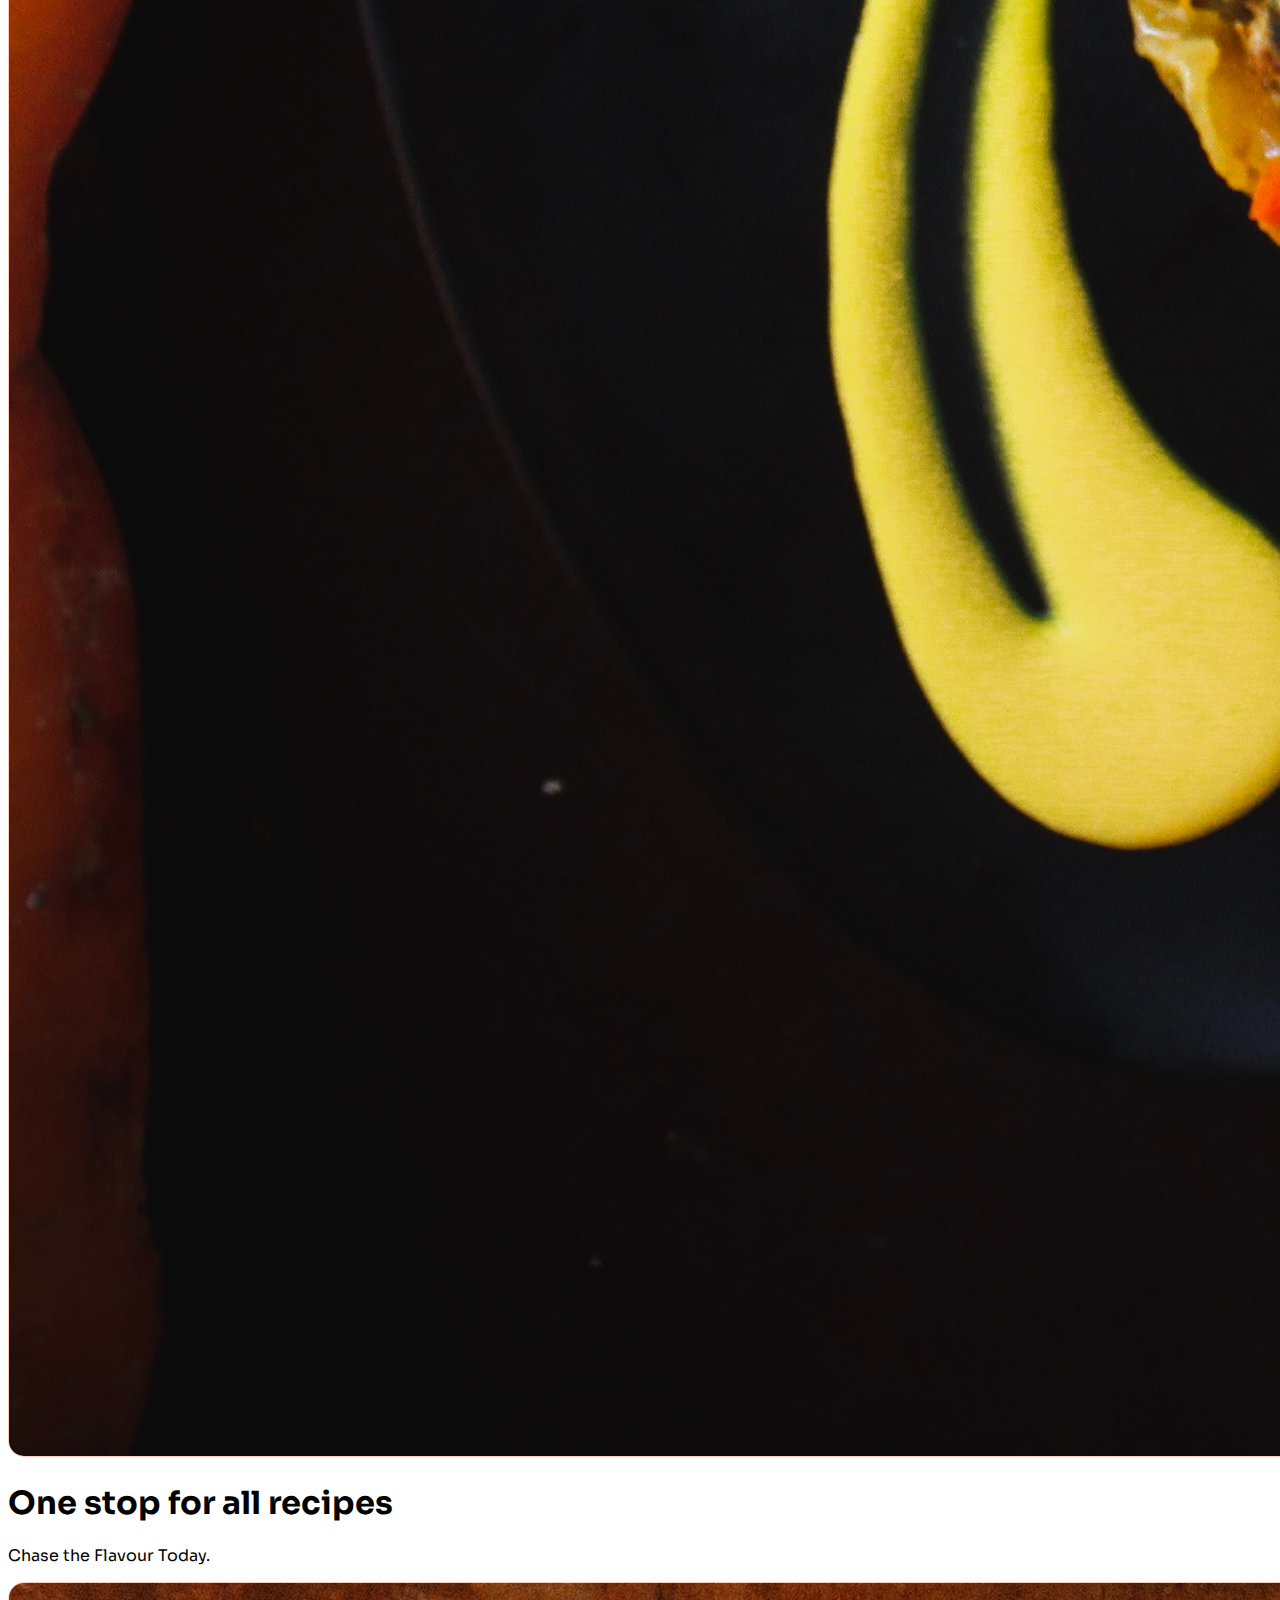
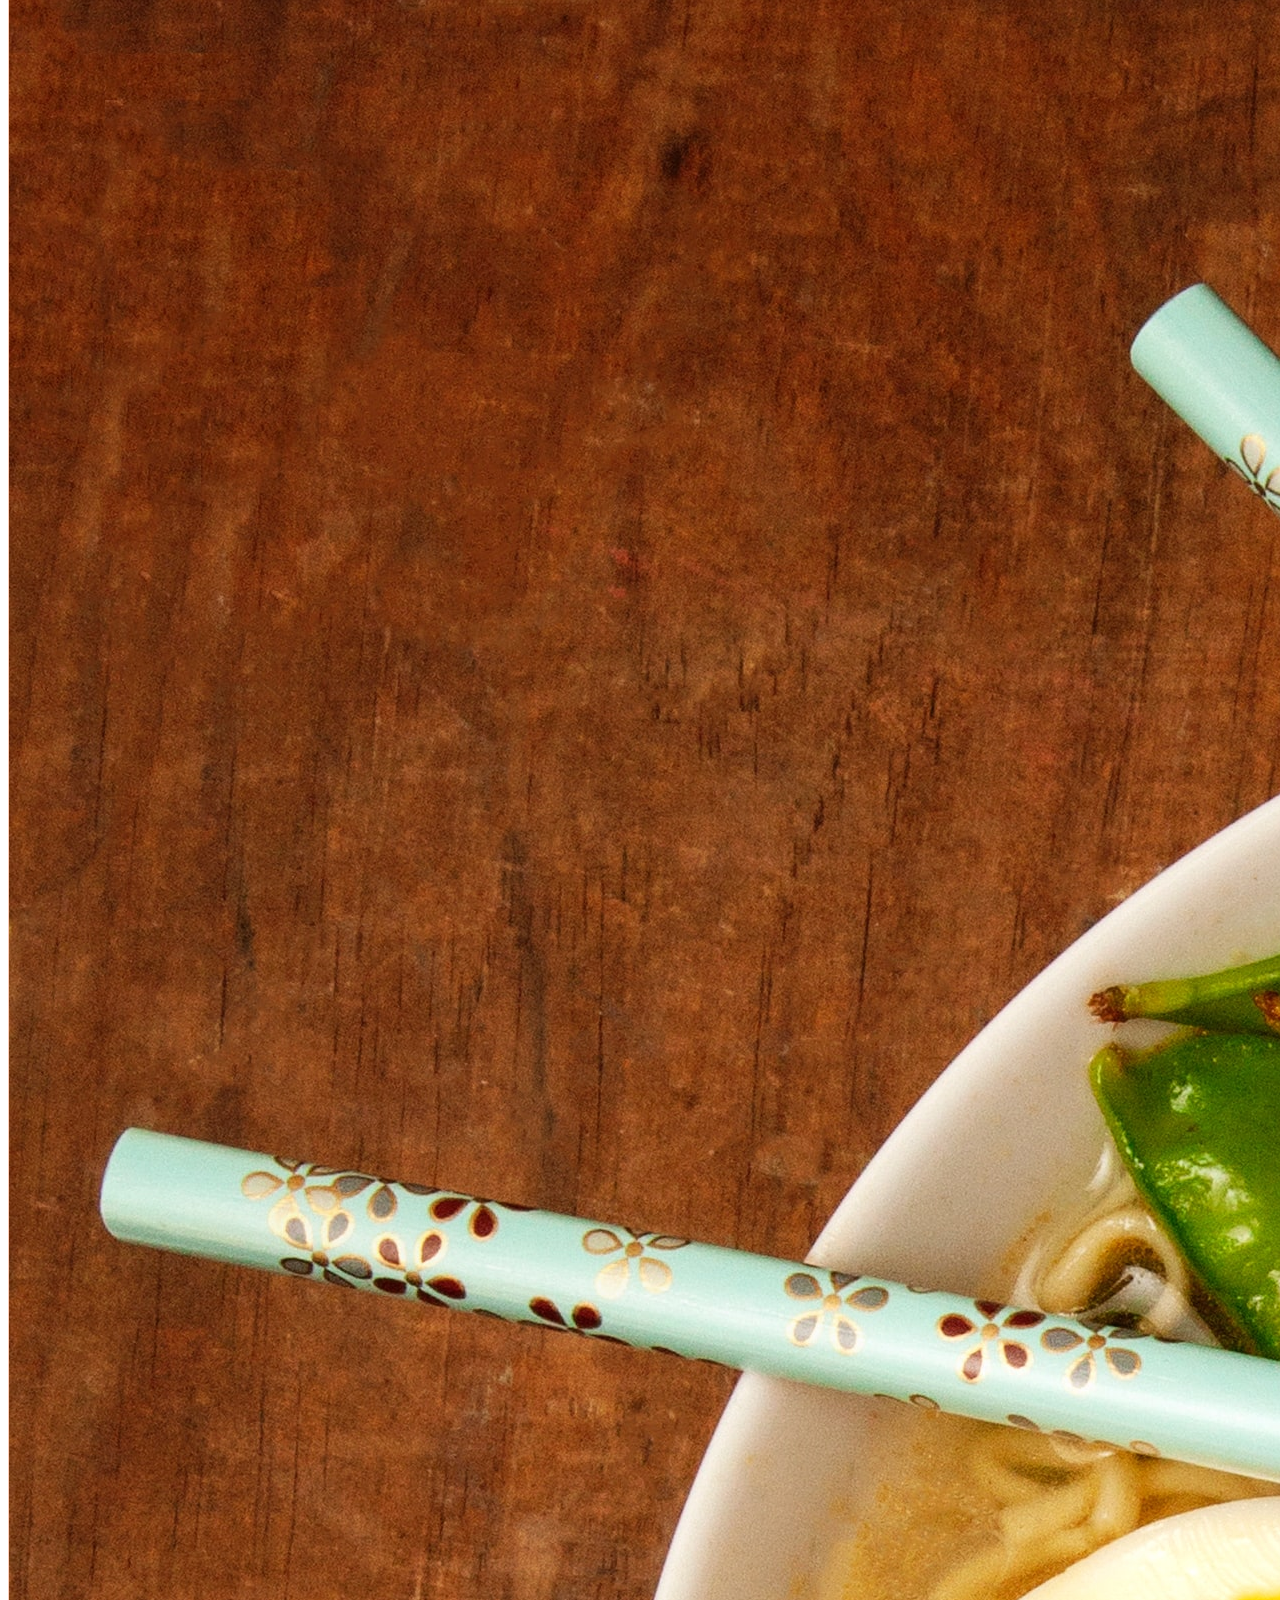
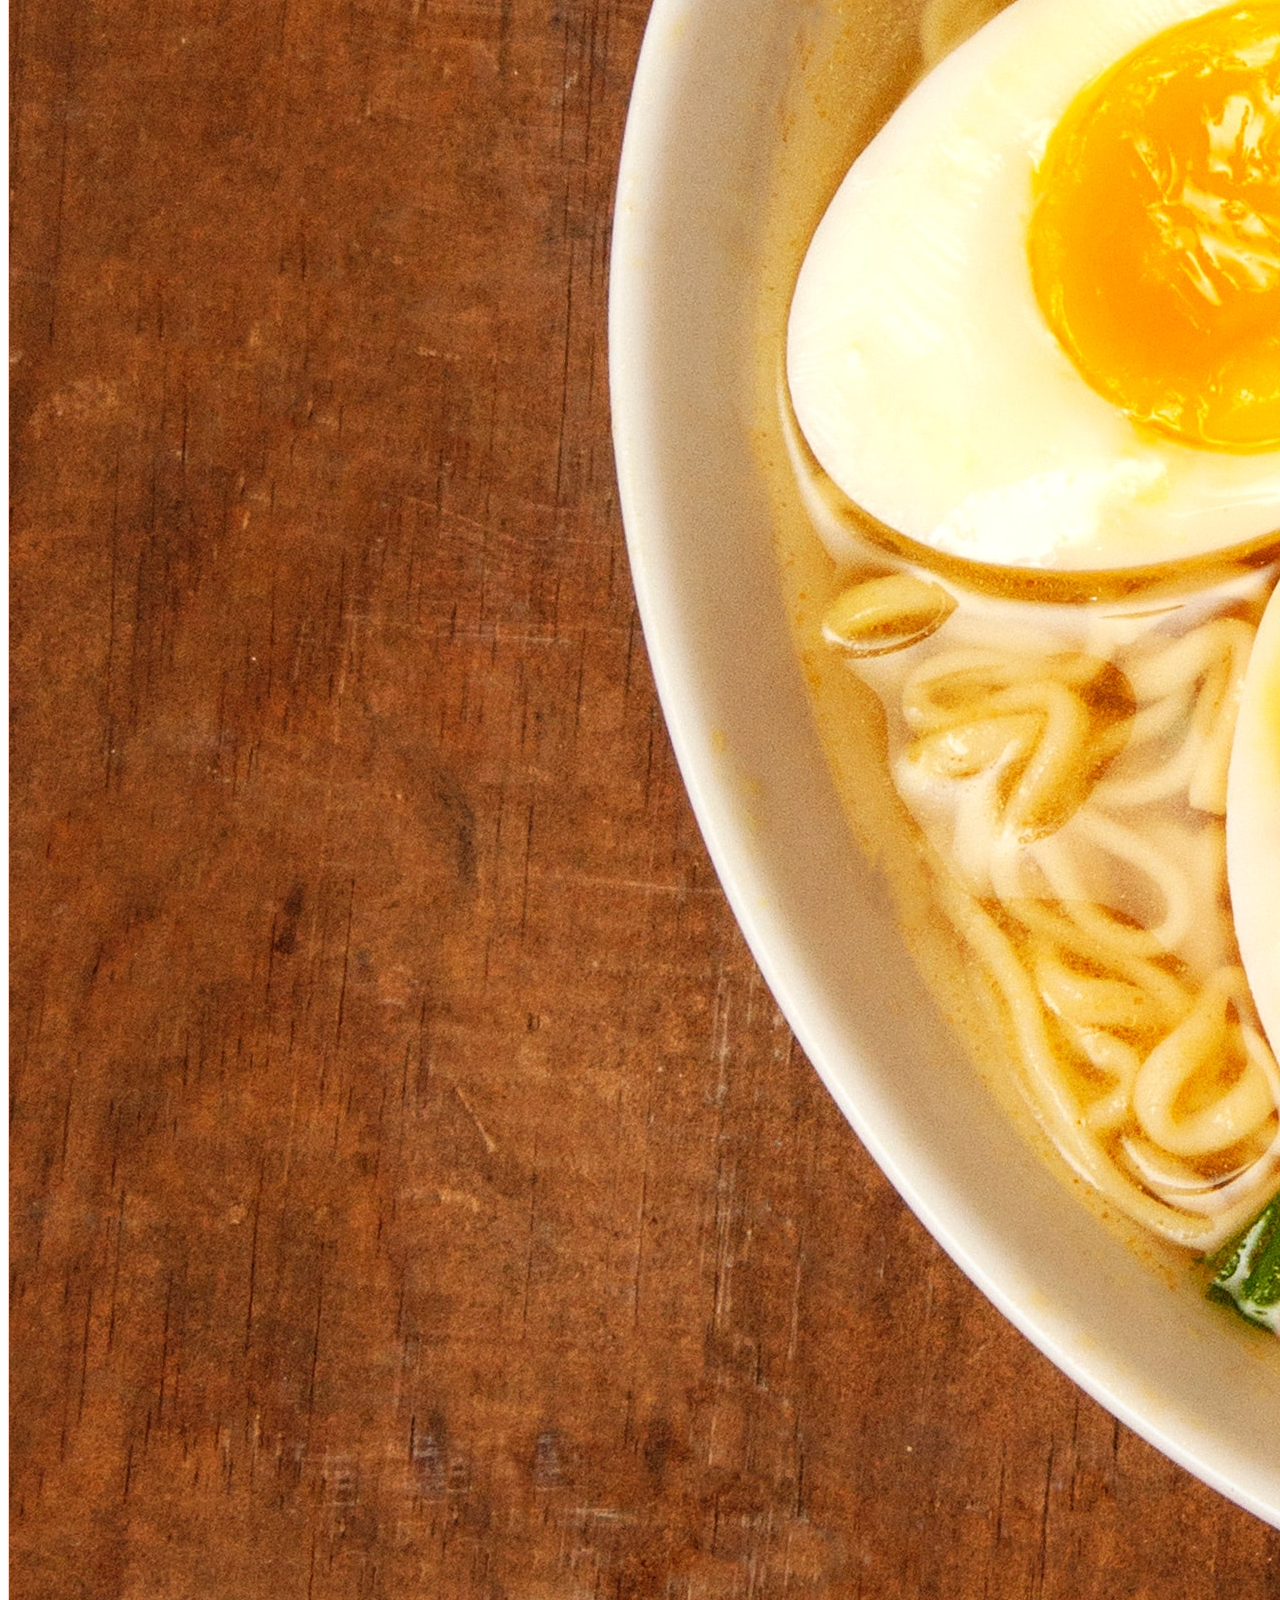
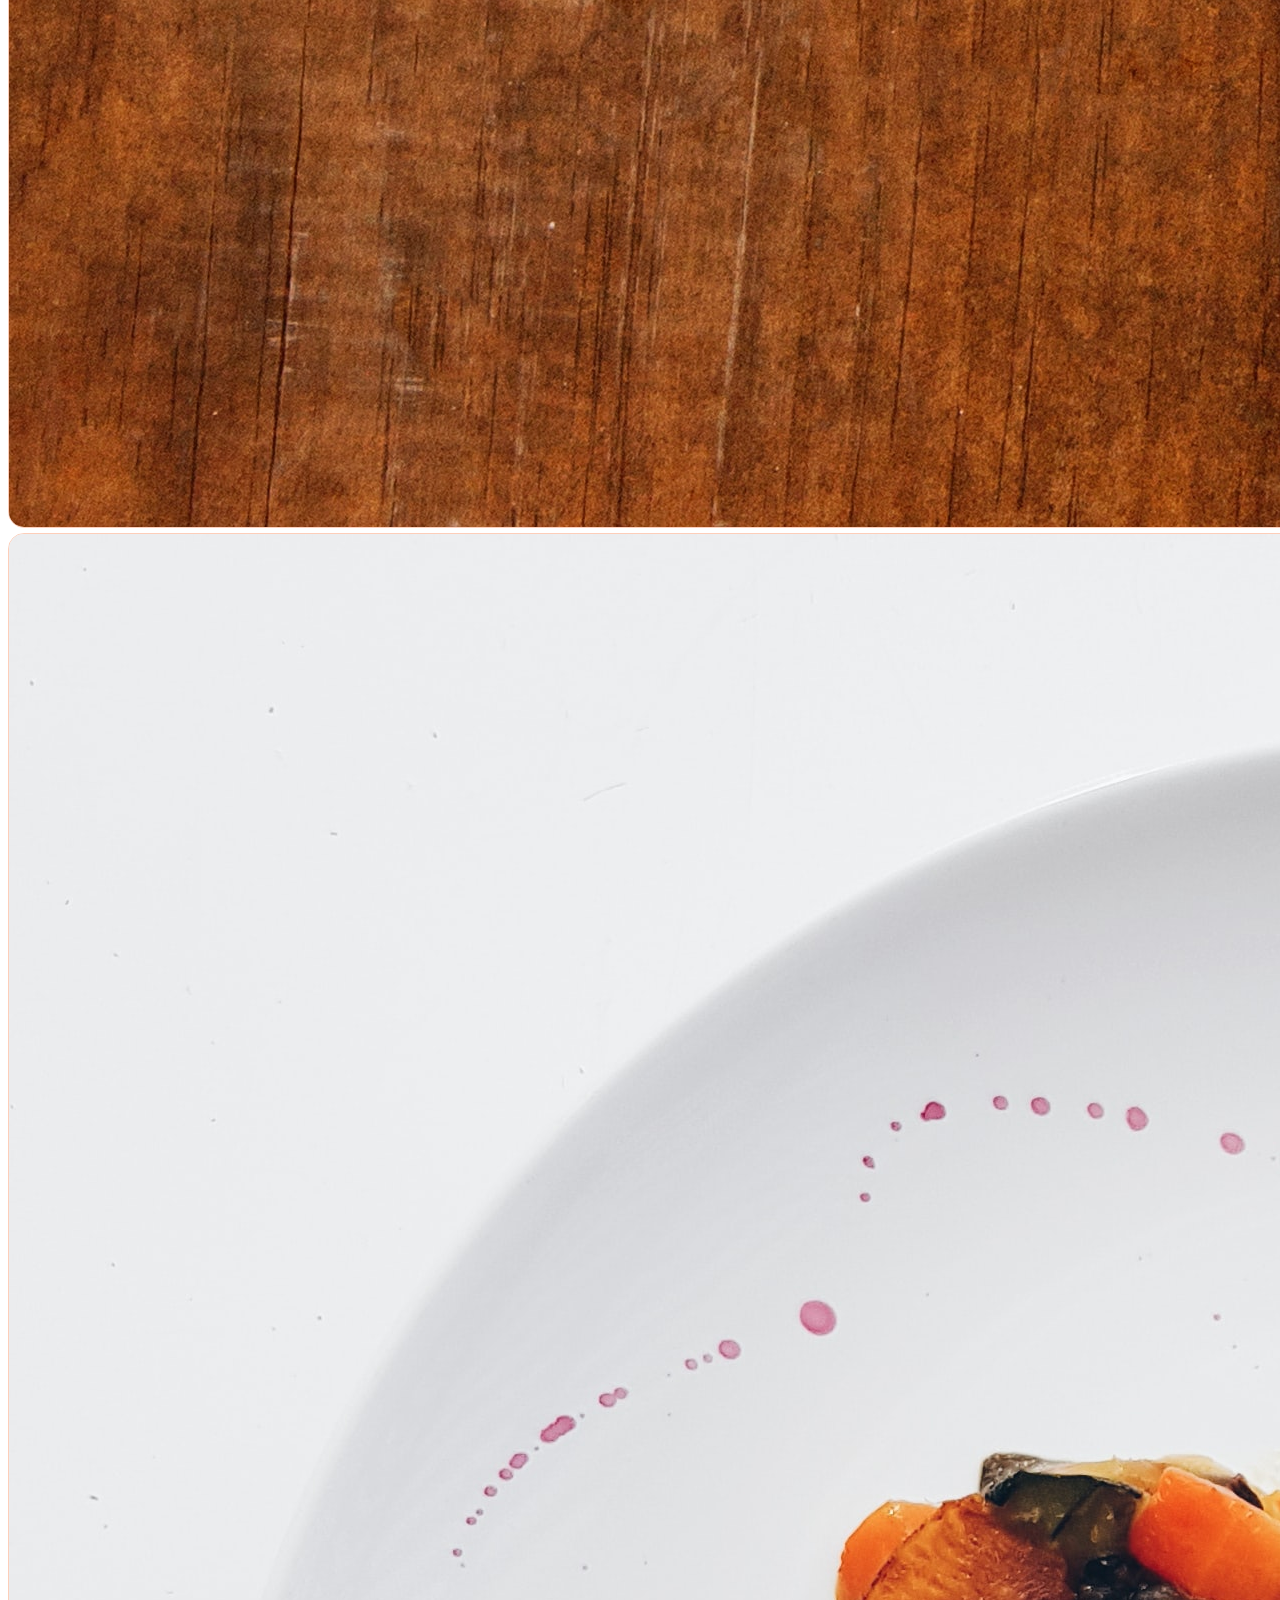
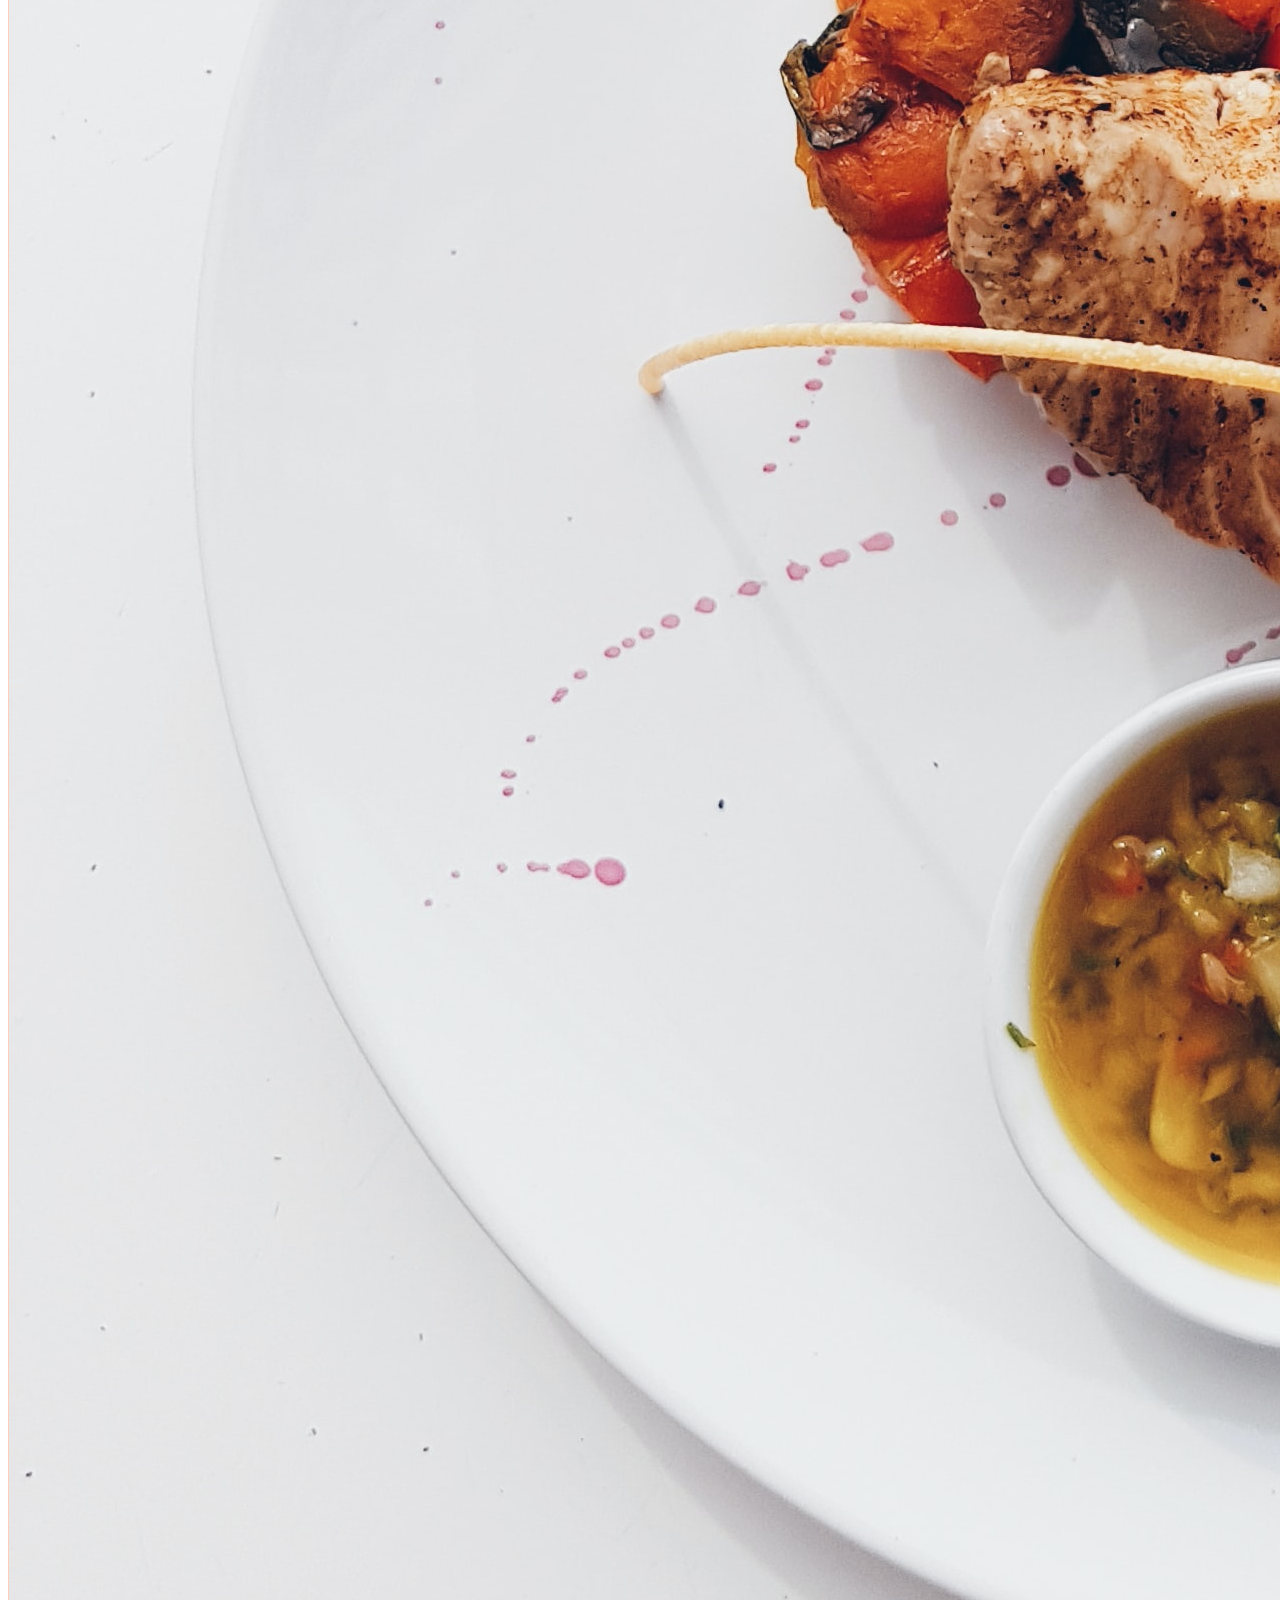
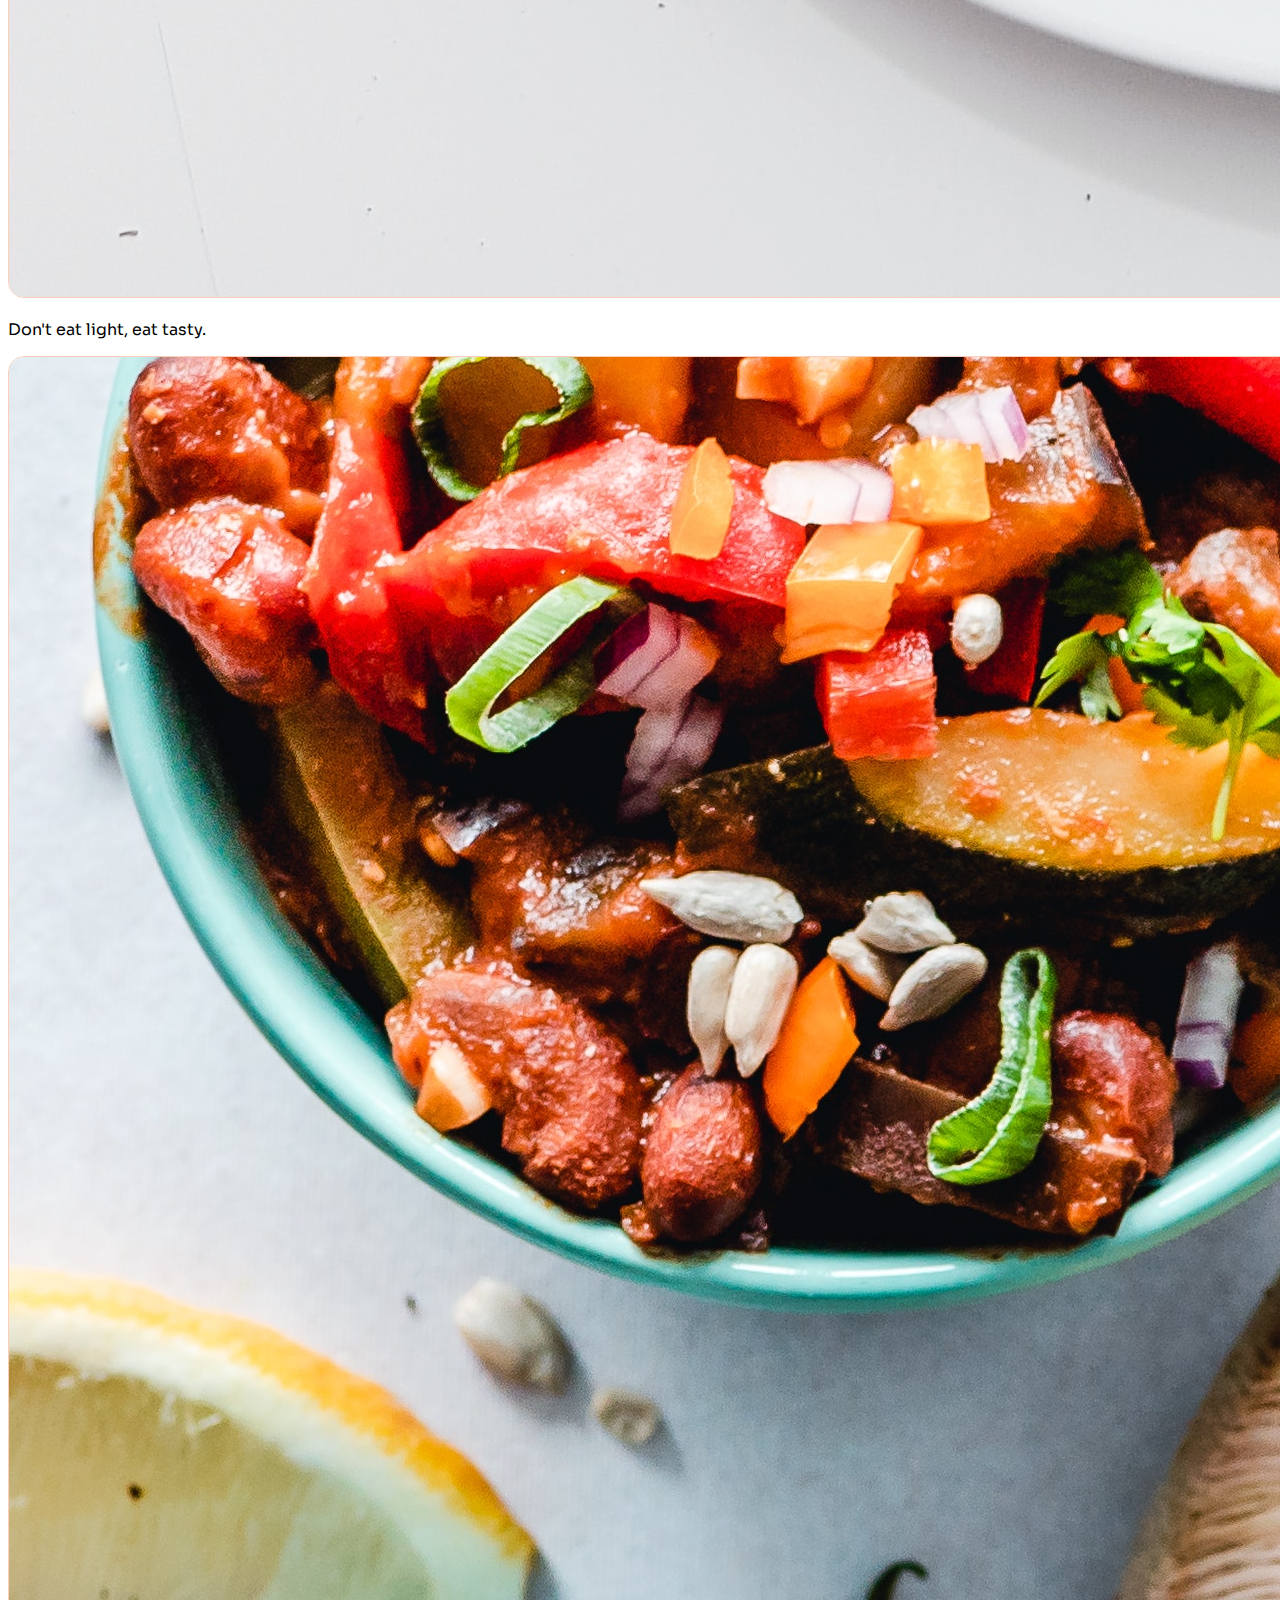
==== commit 951e5714: "Change whole theme" ====
--- a/index.html
+++ b/index.html
@@ -21,7 +21,7 @@
 
     <!-- favicon  -->
 
-    <link rel='shortcut icon' type='image/x-icon' href="images/favicon.ico" />
+    <link rel='shortcut icon' type='image/x-icon' href="images/new-favicon.ico" />
 
     <!-- css  -->
     <link rel="stylesheet" href="./css/style.css">
@@ -62,21 +62,17 @@
     <!-- main content  -->
 
 
-    <h1 class="my-5 display-1 text-center myH1">Flavours 101</h1>
 
-    <p class="display-5 text-center">Welcome.</p>
 
 
     <div class="container mt-5">
-        <div class="row d-flex justify-content-center">
-            <div class="col-md-8">
-                <img src="./images/pexels-ready-made-3850838.jpg" class="img-fluid myMainImage" alt="Responsive image">
-            </div>
+        <div class="row">
+                <img src="./images/Flavours 101 (1).png" class="img-fluid myStarterImage" alt="Responsive image">
         </div>
     </div>
 
 
-    <h1 class="my-5 display-1 text-center myH1">Good food, good mood.</h1>
+    <h1 class="my-5 display-1 text-center myH1">Count memories, not calories.</h1>
 
     <div class="container mt-5 ">
         <div class="row">
--- a/css/style.css
+++ b/css/style.css
@@ -1,7 +1,8 @@
 body {
-  background-color: antiquewhite;
+  background-color: white; 
   font-family: "Sora", sans-serif;
-  color: #ff6464;
+  color: black;
+  /* antiquewhite */
 }
 
 .myNav {
@@ -9,41 +10,46 @@
   font-size: 2.5rem;
   font-weight: 400;
   padding: 1.5rem;
-  background-color: #fdceb9;
+  background-color: gray;
   border-bottom: 1px solid black;
 }
 
 .myLinks {
-  font-weight: 500;
+  font-weight: 600;
   margin: 1rem;
-  color: #ff6464;
+  color: white;
 }
 
 .myLinks:hover {
   font-size: 2.6rem;
-  color: #950101;
+  color: black;
   transition: all 200ms;
 }
 
 .myHeader {
   border-radius: 1rem;
-  background-color: #fdceb9;
+  background-color: gray;
 }
 
 .myBrand {
   font-weight: 600;
   font-size: 2.5rem;
-  color: #950101;
+  color: white;
 }
 
 .myBrand:hover {
-  color: #950101;
+  color: white;
   cursor: auto;
 }
 
 .myIcon {
   color: black;
   font-size: 3rem;
+}
+
+.myStarterImage {
+  border-radius: 10rem;
+  
 }
 
 .myButton {
@@ -70,4 +76,5 @@
 .myBlogContent {
   color: black;
   font-weight: 600;
+  font-size: 2rem;
 }
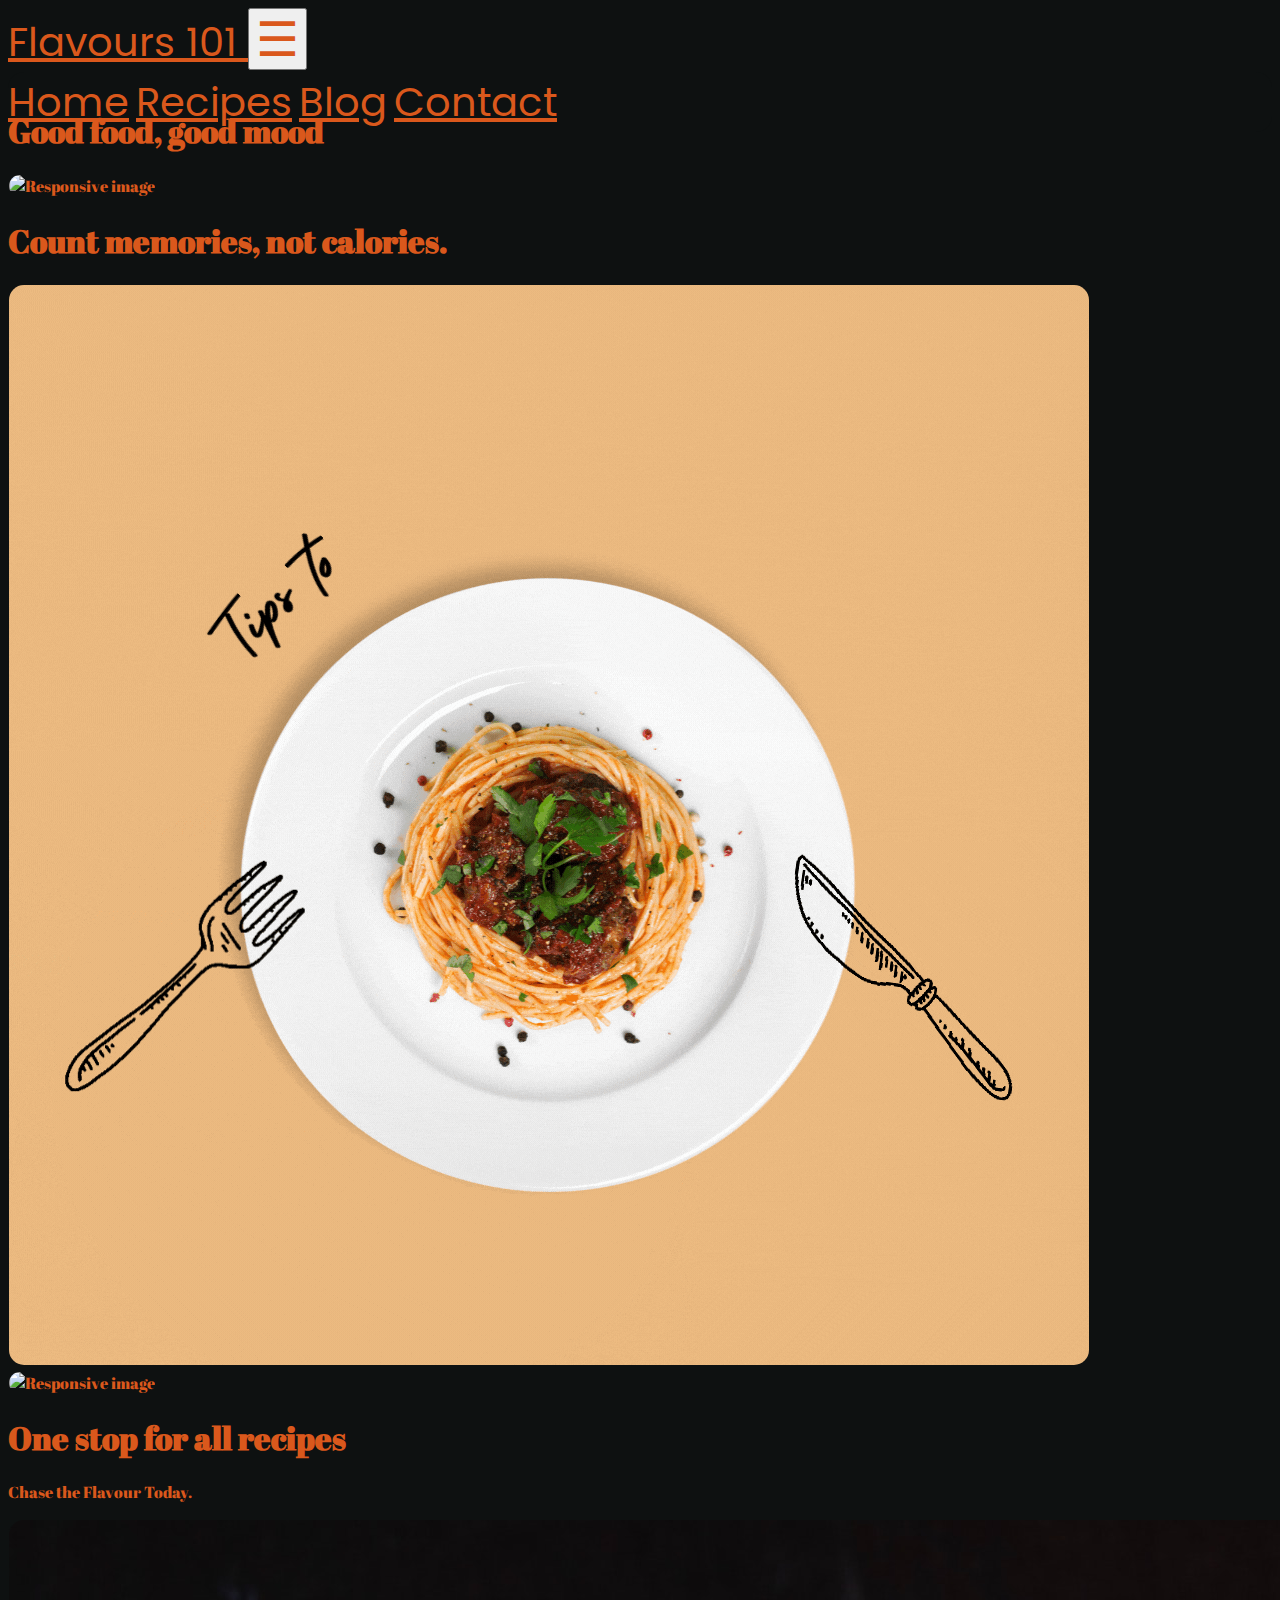
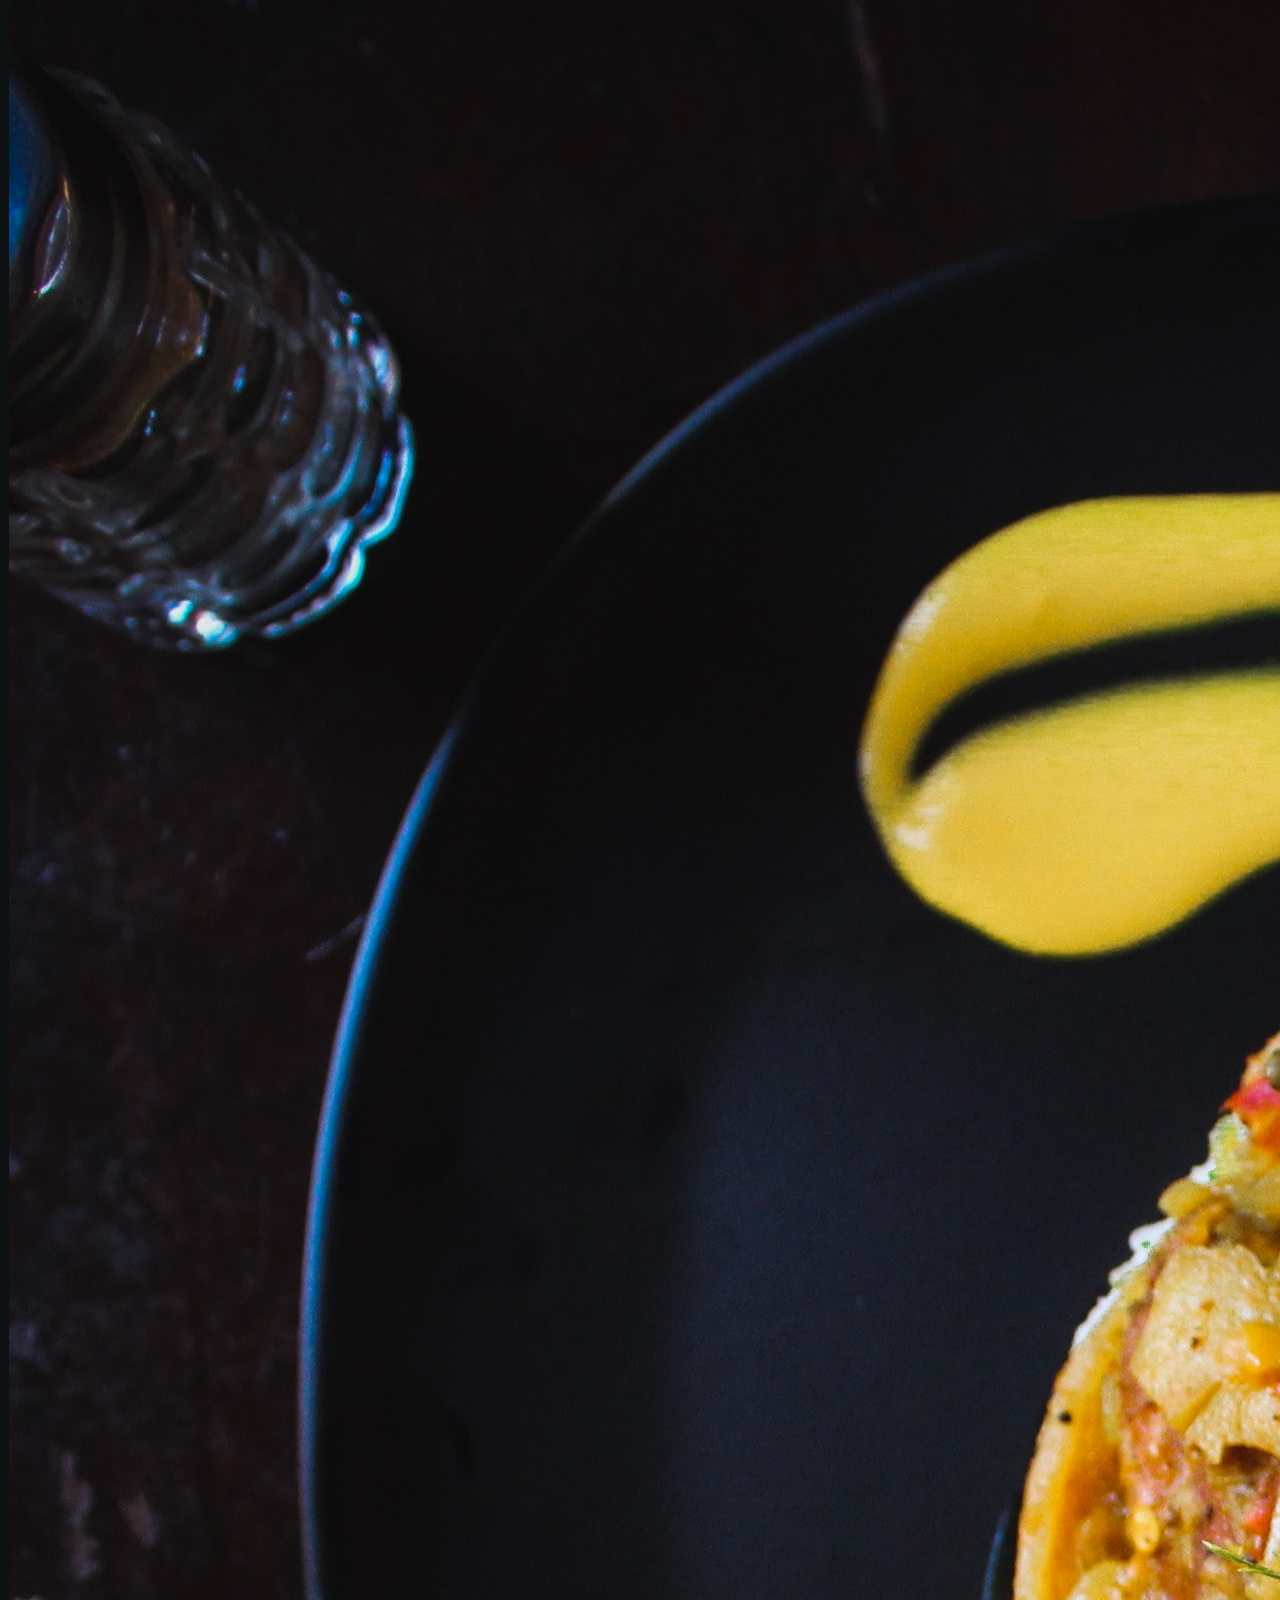
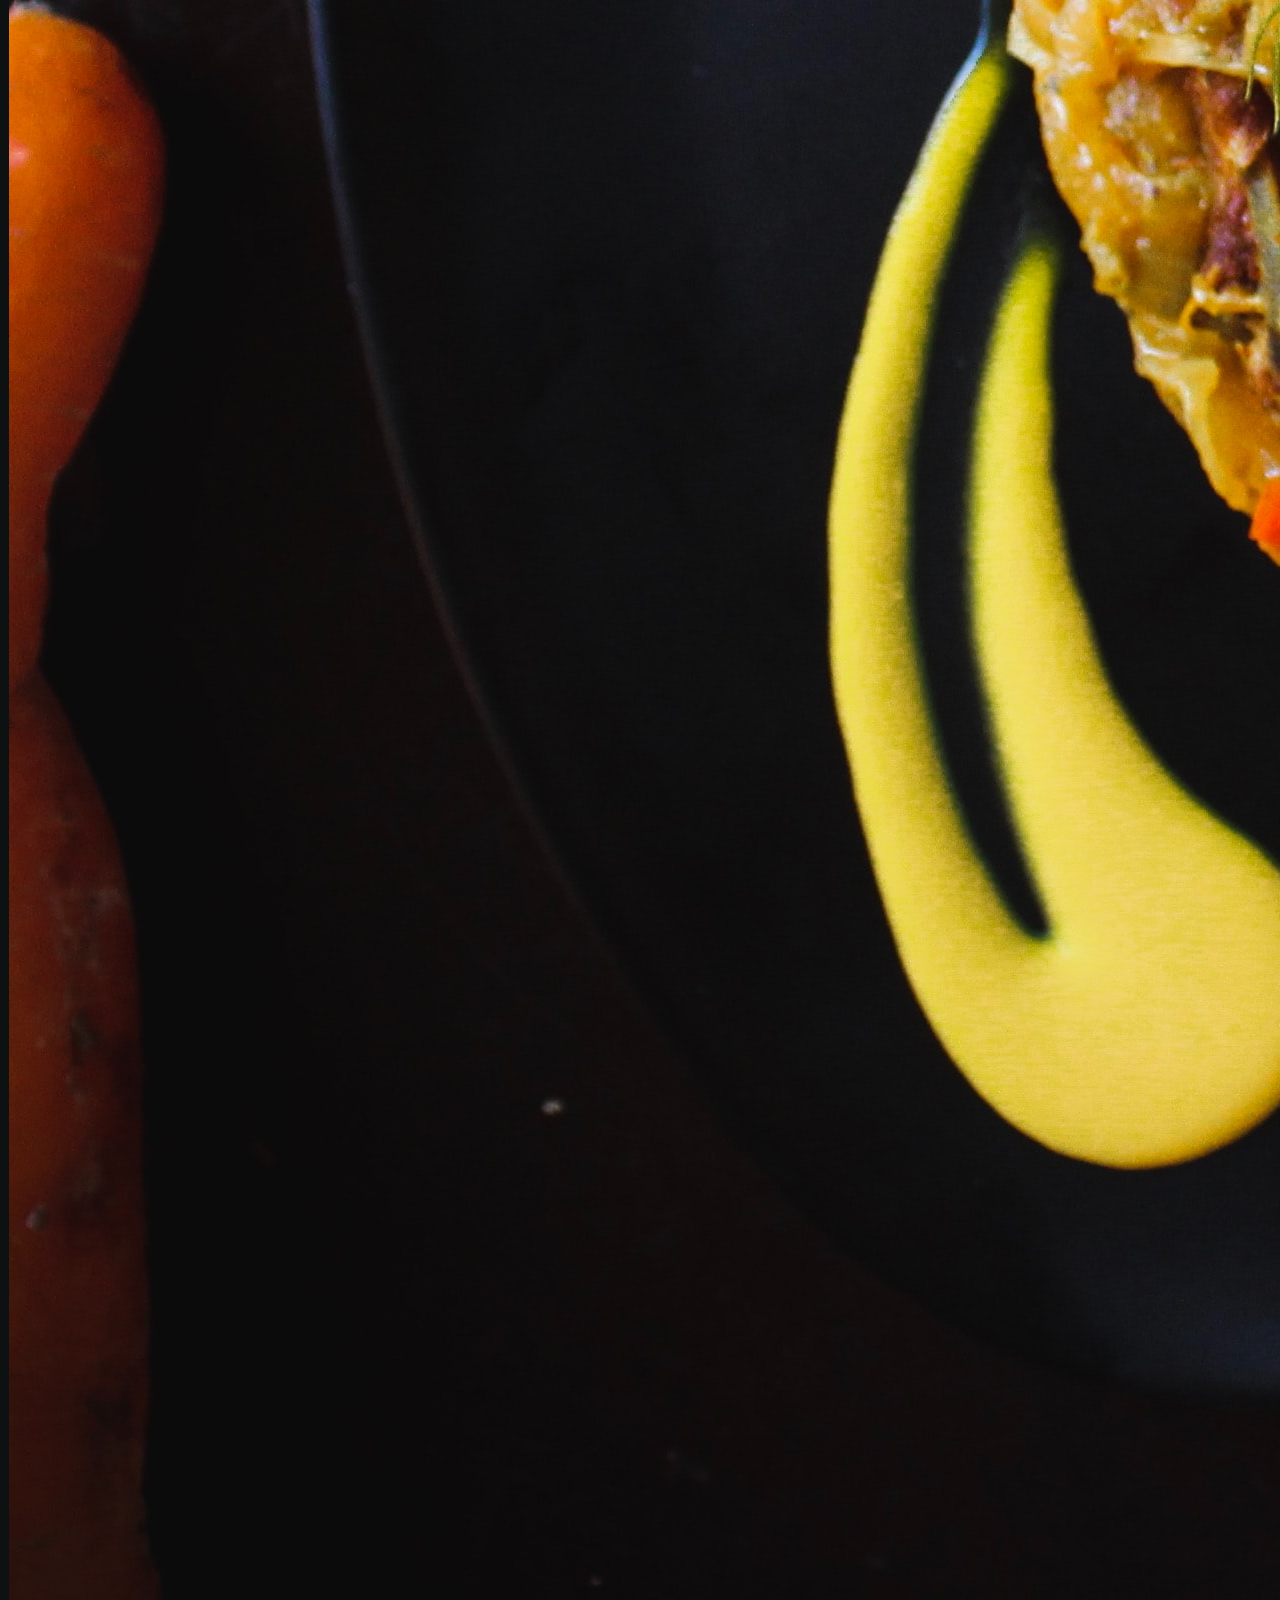
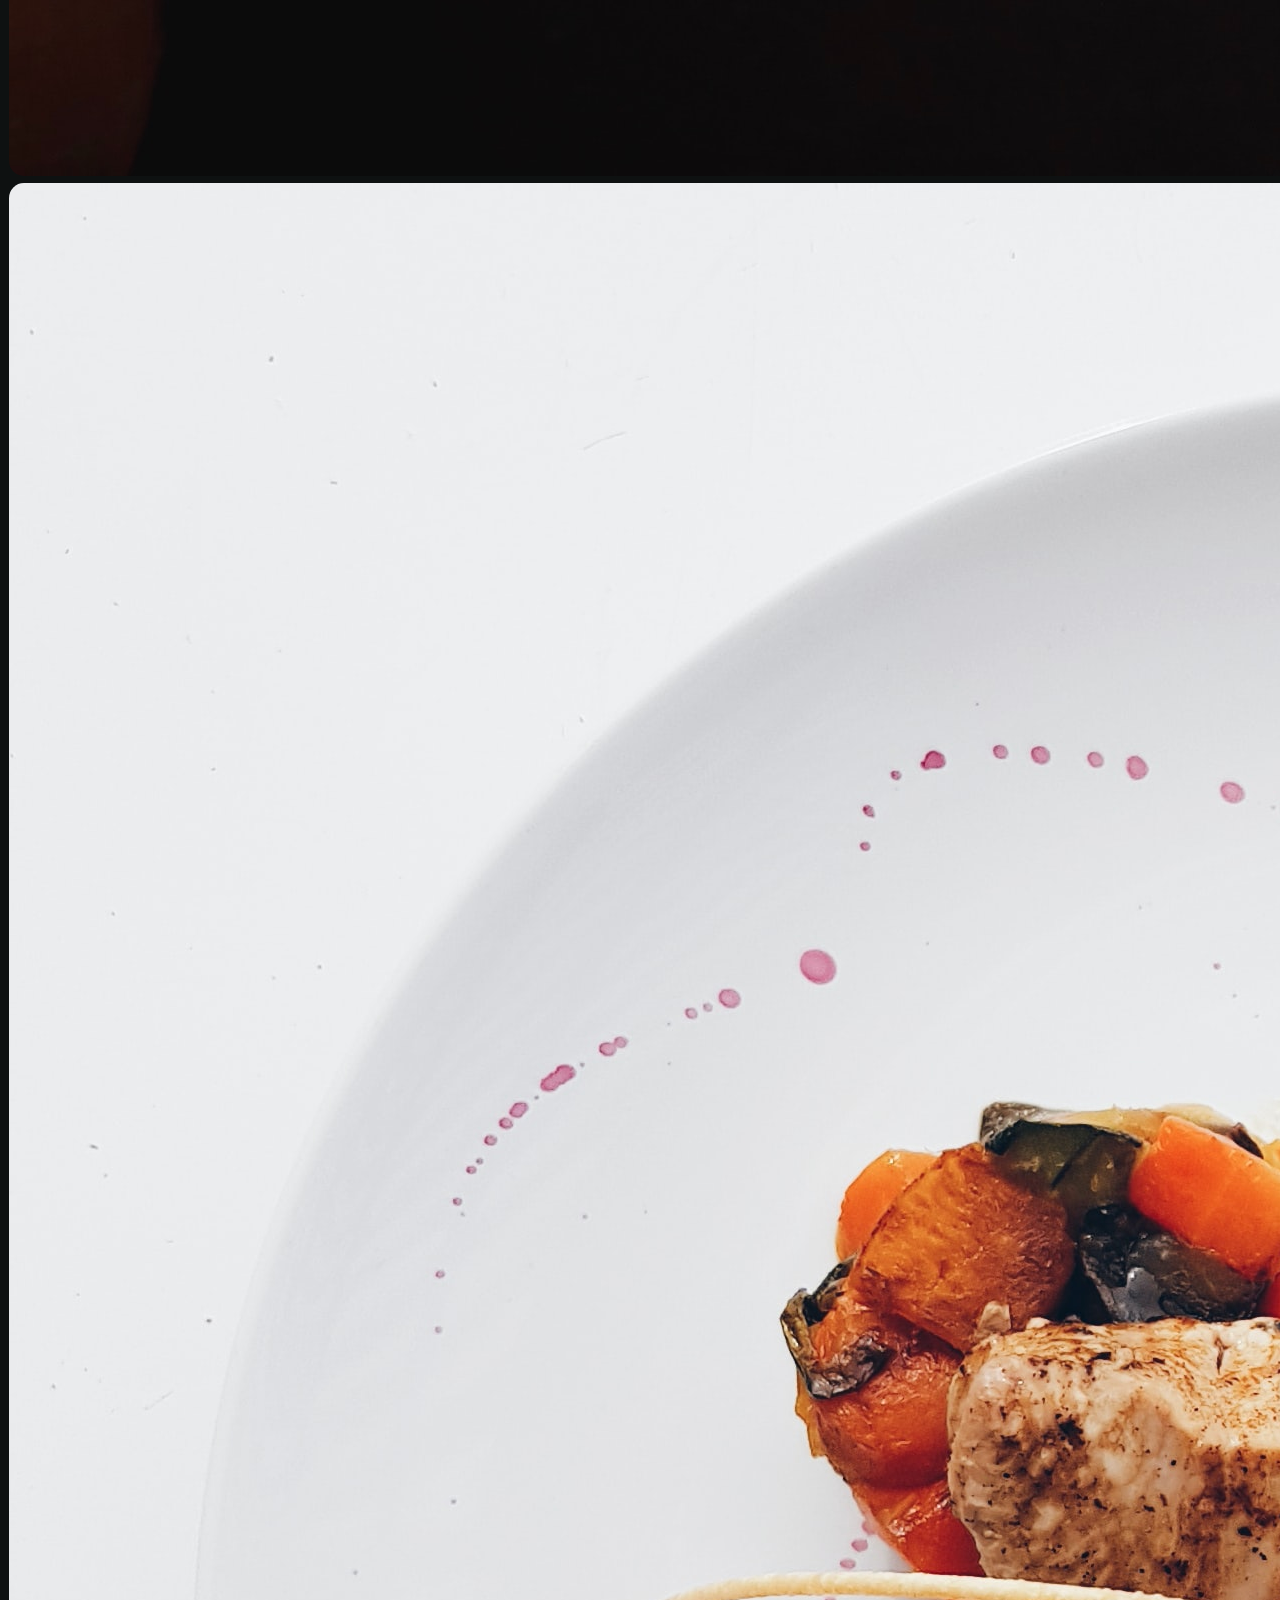
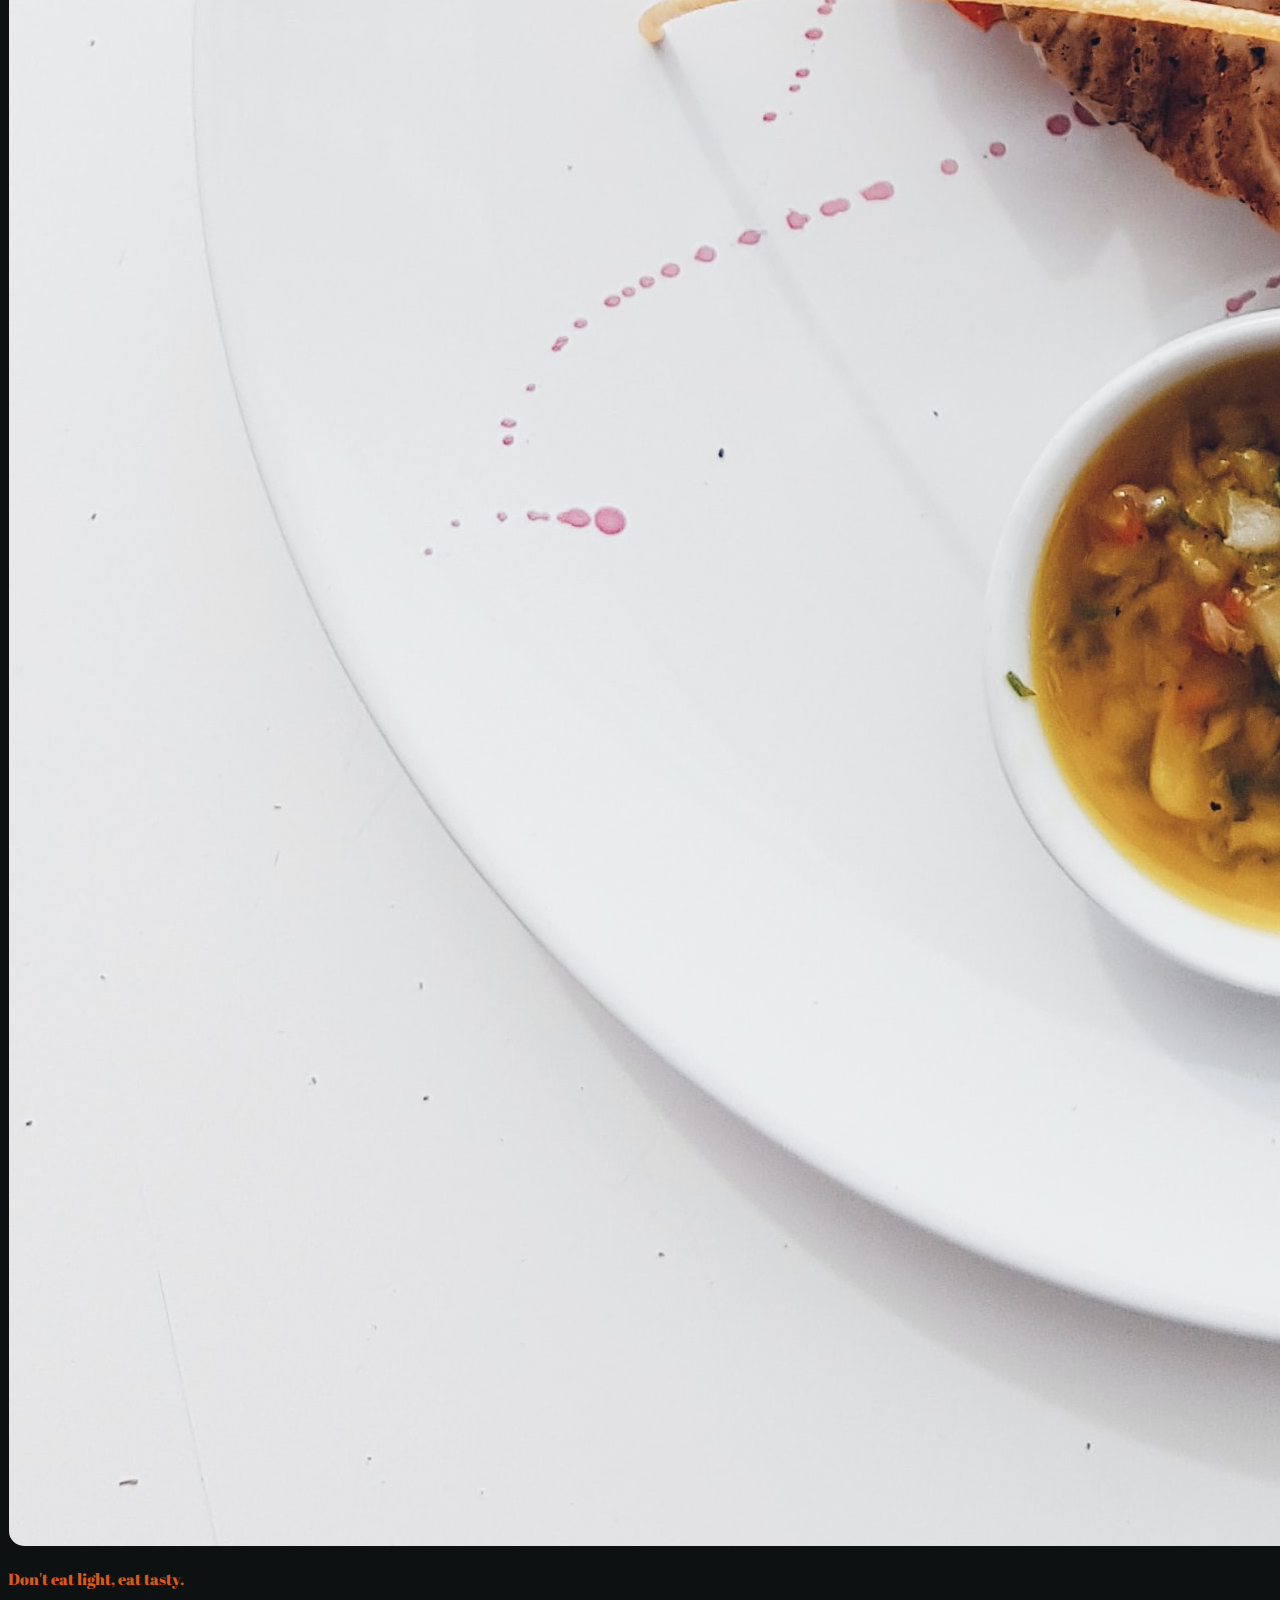
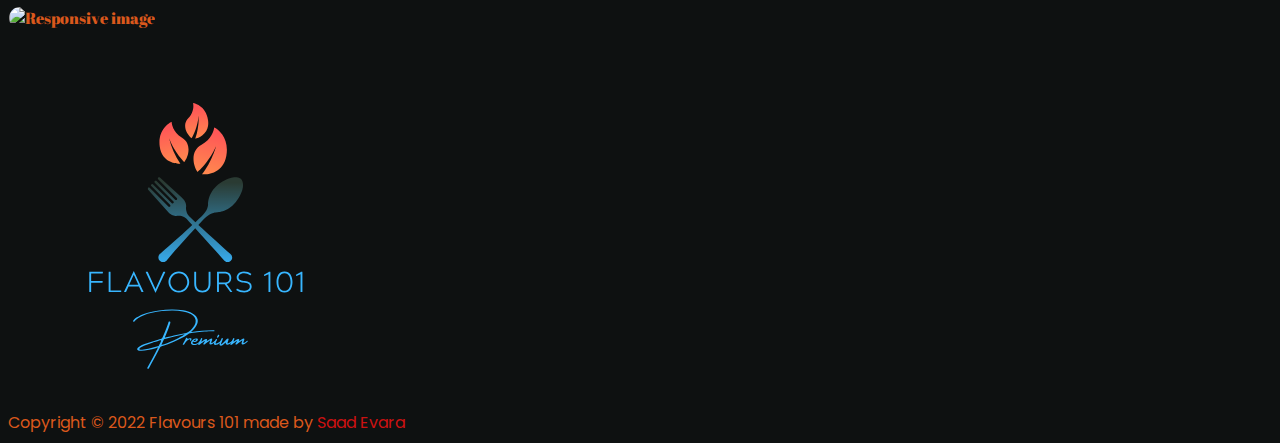
==== commit 762da7c8: "Make version 2" ====
--- a/index.html
+++ b/index.html
@@ -15,13 +15,13 @@
     <link rel="stylesheet" href="path/to/font-awesome/css/font-awesome.min.css">
 
     <!-- google font  -->
-    <link rel="preconnect" href="https://fonts.googleapis.com">
-    <link rel="preconnect" href="https://fonts.gstatic.com" crossorigin>
-    <link href="https://fonts.googleapis.com/css2?family=Sora:wght@100&display=swap" rel="stylesheet">
+   <link rel="preconnect" href="https://fonts.googleapis.com">
+   <link rel="preconnect" href="https://fonts.gstatic.com" crossorigin>
+   <link href="https://fonts.googleapis.com/css2?family=Abril+Fatface&family=Poppins&display=swap" rel="stylesheet">
 
     <!-- favicon  -->
 
-    <link rel='shortcut icon' type='image/x-icon' href="images/new-favicon.ico" />
+    <link rel='shortcut icon' type='image/x-icon' href="images/flavoursFavicon.ico" />
 
     <!-- css  -->
     <link rel="stylesheet" href="./css/style.css">
@@ -47,9 +47,9 @@
             </button>
             <div class="collapse navbar-collapse" id="navbarNavAltMarkup">
                 <div class="navbar-nav ms-auto myHeader">
-                    <a class="nav-link active myLinks" aria-current="page" href="#">Home</a>
-                    <a class="nav-link myLinks" href="./recipes.html">Recipes</a>
-                    <a class="nav-link myLinks" href="./blog.html">Blog</a>
+                    <a class="nav-link active myLinks me-3" aria-current="page" href="#">Home</a>
+                    <a class="nav-link myLinks me-3" href="./recipes.html">Recipes</a>
+                    <a class="nav-link myLinks me-3" href="./blog.html">Blog</a>
                     <a class="nav-link myLinks" href="./contact.html">Contact</a>
                 </div>
             </div>
@@ -62,26 +62,29 @@
     <!-- main content  -->
 
 
+    <h1 class="display-1 text-center mt-3 myH1">Good food, good mood</h1>
 
 
 
     <div class="container mt-5">
-        <div class="row">
-                <img src="./images/Flavours 101 (1).png" class="img-fluid myStarterImage" alt="Responsive image">
+        <div class="row d-flex justify-content-center">
+            <div class="col-md-12">
+                <img src="./images/mainPage1-img.gif" class="img-fluid myMainImage" alt="Responsive image">
+            </div>
         </div>
     </div>
 
 
-    <h1 class="my-5 display-1 text-center myH1">Count memories, not calories.</h1>
+    <h1 class="display-1 text-center mt-5 myH1">Count memories, not calories.</h1>
 
     <div class="container mt-5 ">
         <div class="row">
             <div class="col-md-6 mt-5">
-                <img src="./images/caitlin-greene-QDM6-fFKP0s-unsplash.jpg" class="img-fluid myMainImage"
+                <img src="./images/mainPage2-img.gif" class="img-fluid myMainImage"
                     alt="Responsive image">
             </div>
             <div class="col-md-6 mt-5">
-                <img src="./images/louis-hansel-KQR3ENYfrpw-unsplash.jpg" class="img-fluid myMainImage"
+                <img src="./images/mainpage3-img.gif" class="img-fluid myMainImage"
                     alt="Responsive image">
             </div>
         </div>
@@ -95,11 +98,11 @@
     <div class="container mt-5 ">
         <div class="row">
             <div class="col-md-6 mt-5">
-                <img src="./images/michele-blackwell-rAyCBQTH7ws-unsplash.jpg" class="img-fluid myMainImage"
+                <img src="./images/mainPage4-img.jpg" class="img-fluid myMainImage"
                     alt="Responsive image">
             </div>
             <div class="col-md-6 mt-5">
-                <img src="./images/martin-widenka-tkfRSPt-jdk-unsplash.jpg" class="img-fluid myMainImage"
+                <img src="./images/mainPage5-img.jpg" class="img-fluid myMainImage"
                     alt="Responsive image">
             </div>
         </div>
@@ -109,8 +112,8 @@
 
     <div class="container mt-5">
         <div class="row d-flex justify-content-center">
-            <div class="col-md-8">
-                <img src="./images/pexels-ella-olsson-1640772.jpg" class="img-fluid myMainImage" alt="Responsive image">
+            <div class="col-md-12">
+                <img src="./images/mainPage6-img.gif" class="img-fluid myMainImage" alt="Responsive image">
             </div>
         </div>
     </div>
@@ -124,11 +127,11 @@
 
 
     <div class="img-fluid d-flex justify-content-center">
-        <img src="./images/Flavours 101 (1).svg" alt="Responsive-image">
+        <img src="./images/flavours-logo.svg" alt="Responsive-image">
     </div>
 
 
-    <div class="copyright display-6 mt-5 mb-5 text-center">
+    <div class="copyright display-6 mt-5 mb-5 myWholeFooter text-center">
         Copyright &copy; 2022 <span>Flavours 101 made by <a class="myFooter" href="https://github.com/saadevara">Saad
                 Evara</a></span>
     </div>
--- a/css/style.css
+++ b/css/style.css
@@ -1,55 +1,47 @@
 body {
-  background-color: white; 
-  font-family: "Sora", sans-serif;
-  color: black;
+  background-color: #0e1111;
+  font-family: "Abril fatface", sans-serif;
+  color: #da581c;
   /* antiquewhite */
 }
 
 .myNav {
-  height: 7rem;
+  height: 5rem;
   font-size: 2.5rem;
   font-weight: 400;
-  padding: 1.5rem;
-  background-color: gray;
-  border-bottom: 1px solid black;
+  background-color: #0e1111;
 }
 
 .myLinks {
-  font-weight: 600;
-  margin: 1rem;
-  color: white;
+  color: #da581c;
+  font-family: "Poppins",sans-serif;
 }
 
 .myLinks:hover {
   font-size: 2.6rem;
-  color: black;
+  color: #e61212e5;
   transition: all 200ms;
 }
 
 .myHeader {
   border-radius: 1rem;
-  background-color: gray;
+  background-color: #0e1111;
 }
 
 .myBrand {
-  font-weight: 600;
+  font-family: "Poppins",sans-serif;
   font-size: 2.5rem;
-  color: white;
+  color: #da581c;
 }
 
 .myBrand:hover {
-  color: white;
+  color: #e61212e5;
   cursor: auto;
 }
 
 .myIcon {
-  color: black;
+  color: #da581c;
   font-size: 3rem;
-}
-
-.myStarterImage {
-  border-radius: 10rem;
-  
 }
 
 .myButton {
@@ -58,7 +50,7 @@
 
 .myMainImage {
   border-radius: 1rem;
-  border: 1px solid #fdceb9;
+  border: 1px solid #0e1111;
 }
 
 .myMainImage:hover {
@@ -68,13 +60,28 @@
 
 .myFooter {
   text-decoration: none;
-  color: #950101;
+  color: #e61212e5;
+}
+
+.myWholeFooter {
+  font-family: "Poppins",sans-serif;
 }
 
 /* blog  */
 
 .myBlogContent {
-  color: black;
-  font-weight: 600;
-  font-size: 2rem;
+  font-family: "PT sans",sans-serif;
+  font-size: 1.5rem;
+  color: #fff;
 }
+
+
+.myContactContent {
+  font-family: "Poppins",sans-serif ;
+}
+
+.myInfo {
+  font-family:Verdana, Geneva, Tahoma, sans-serif;
+  color: #e61212e5;
+
+}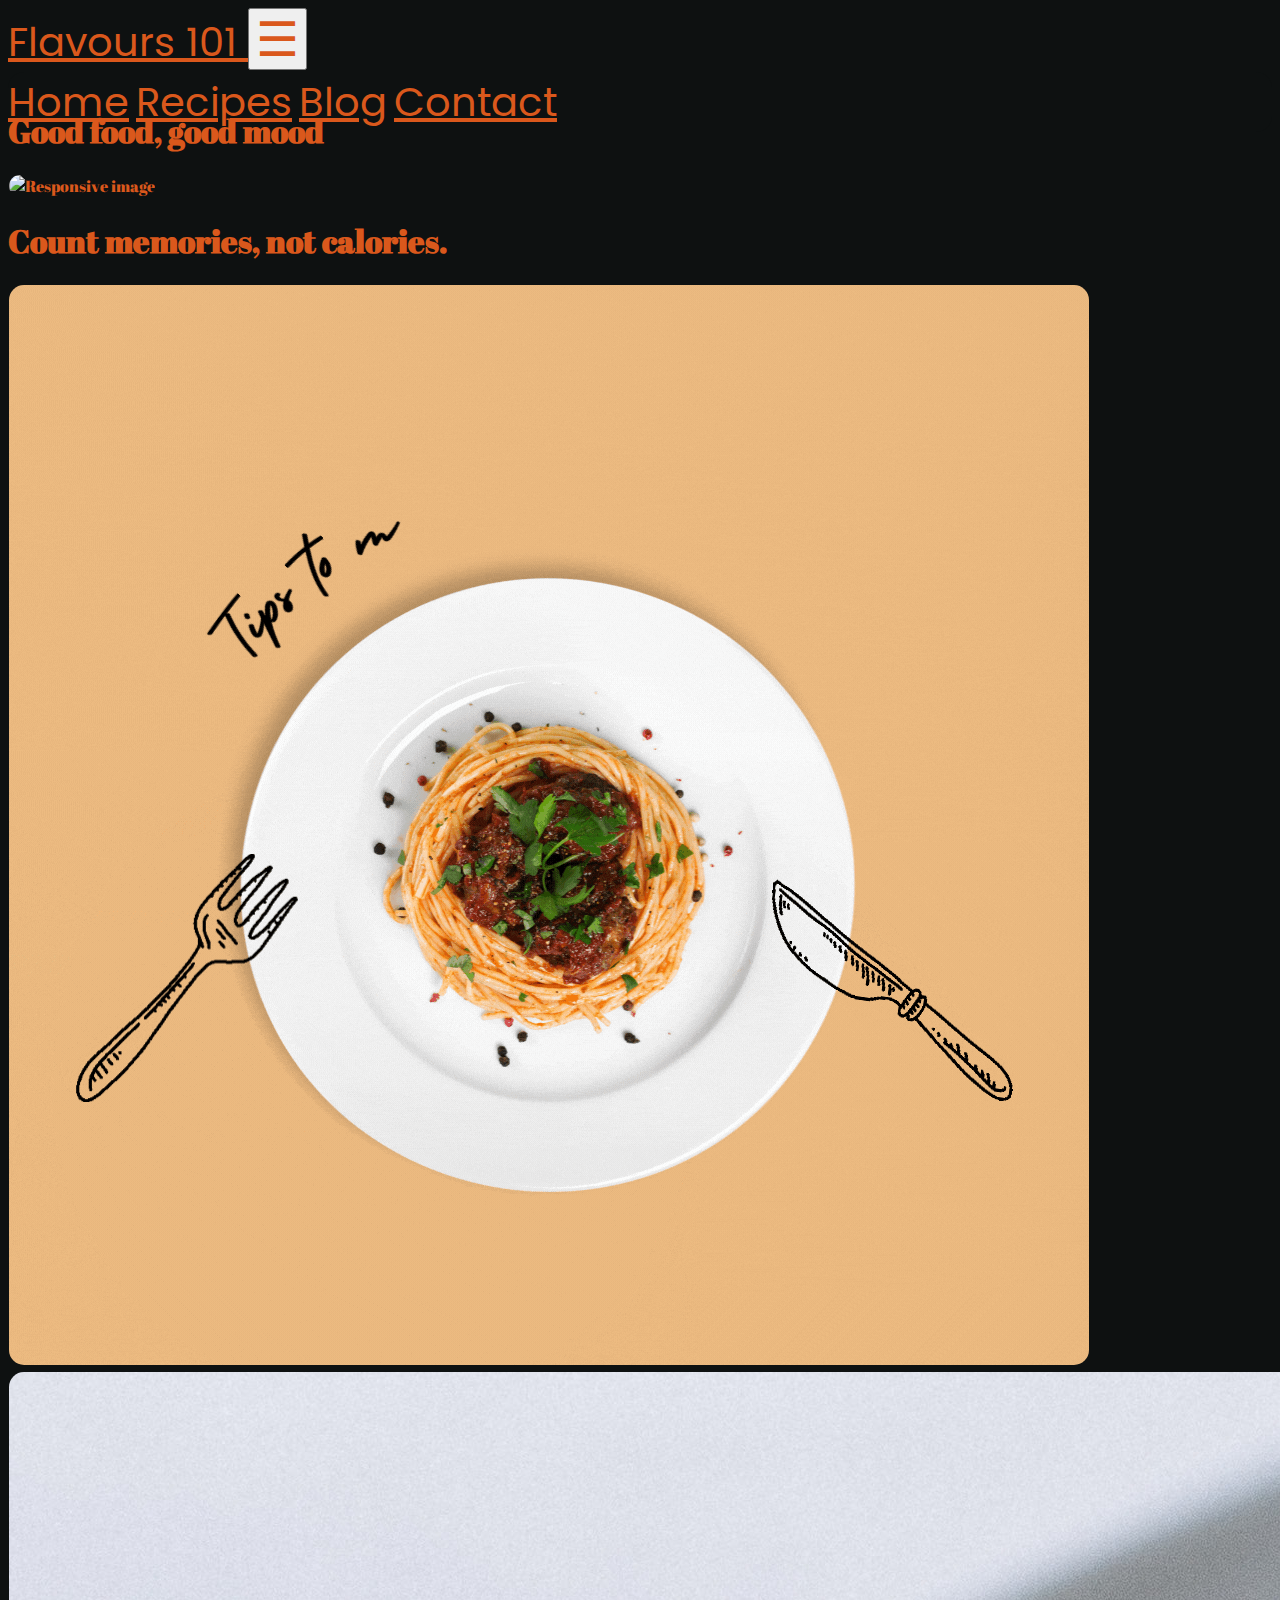
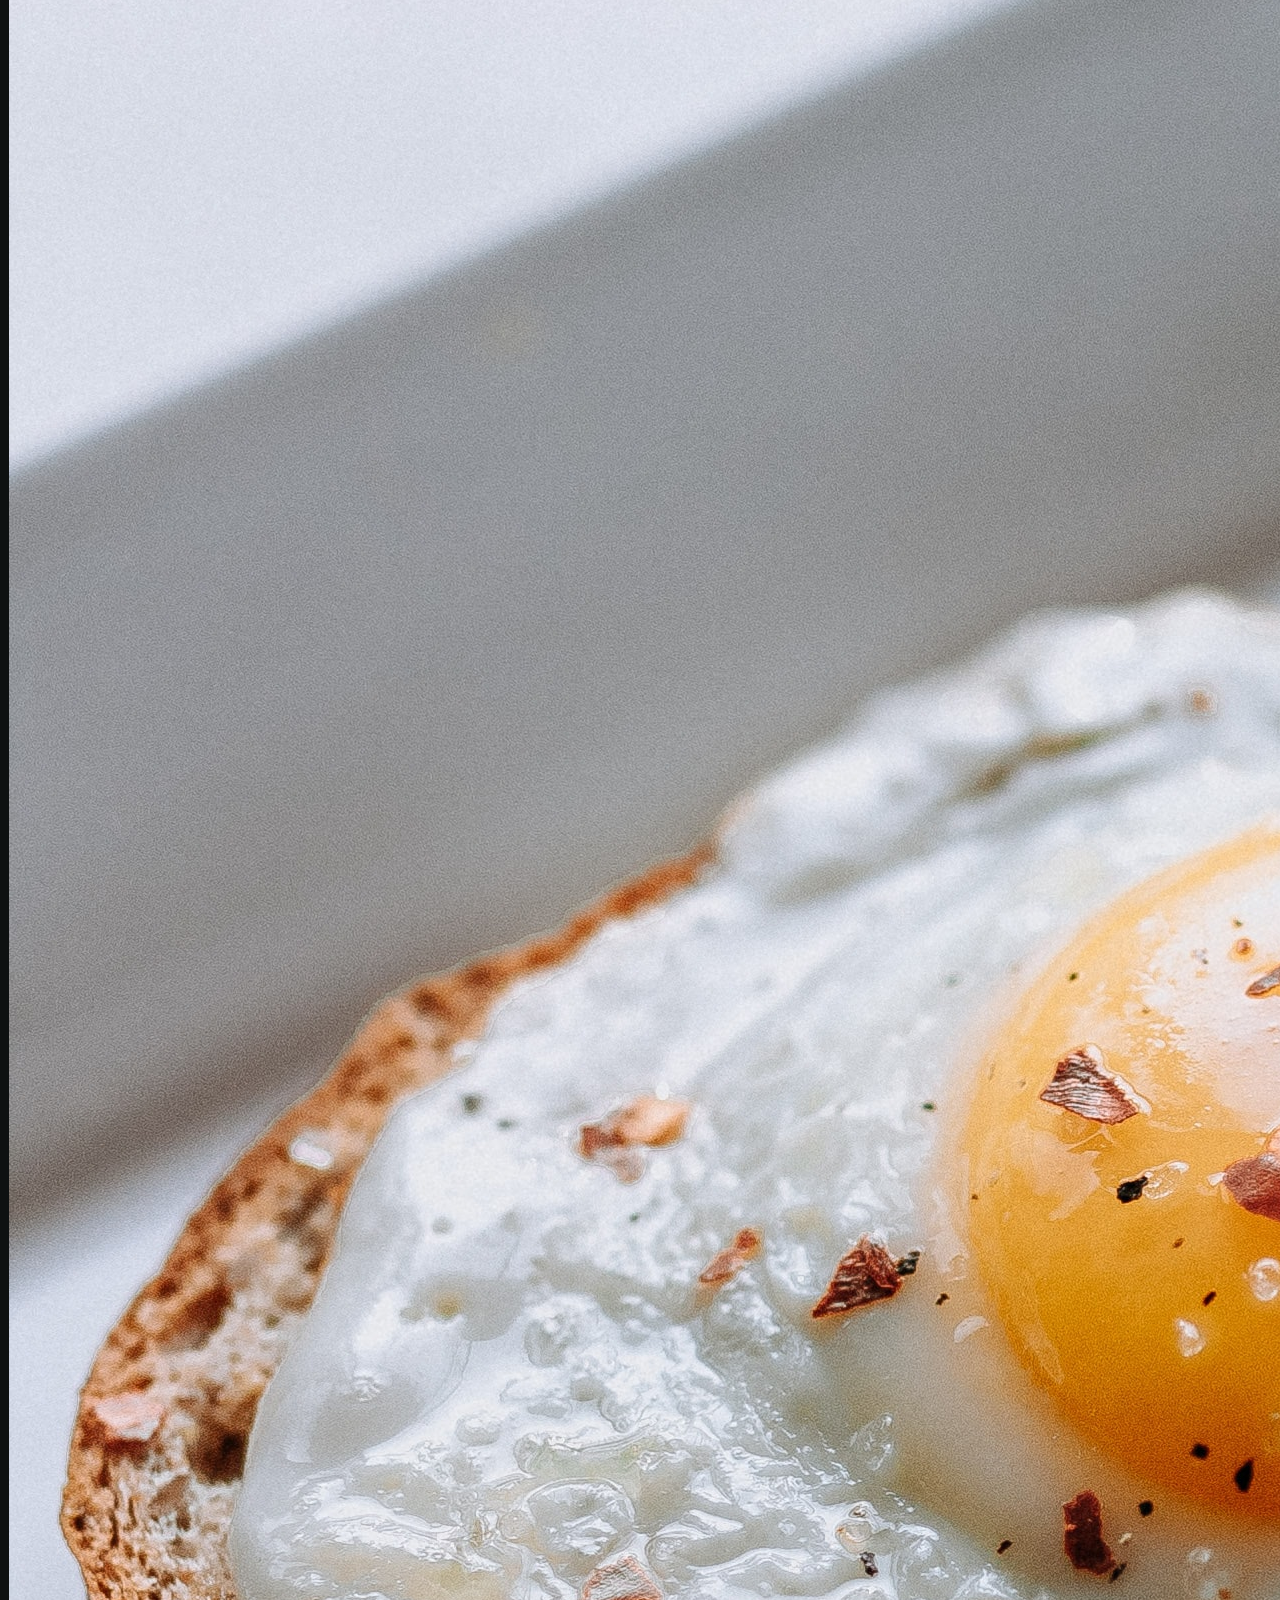
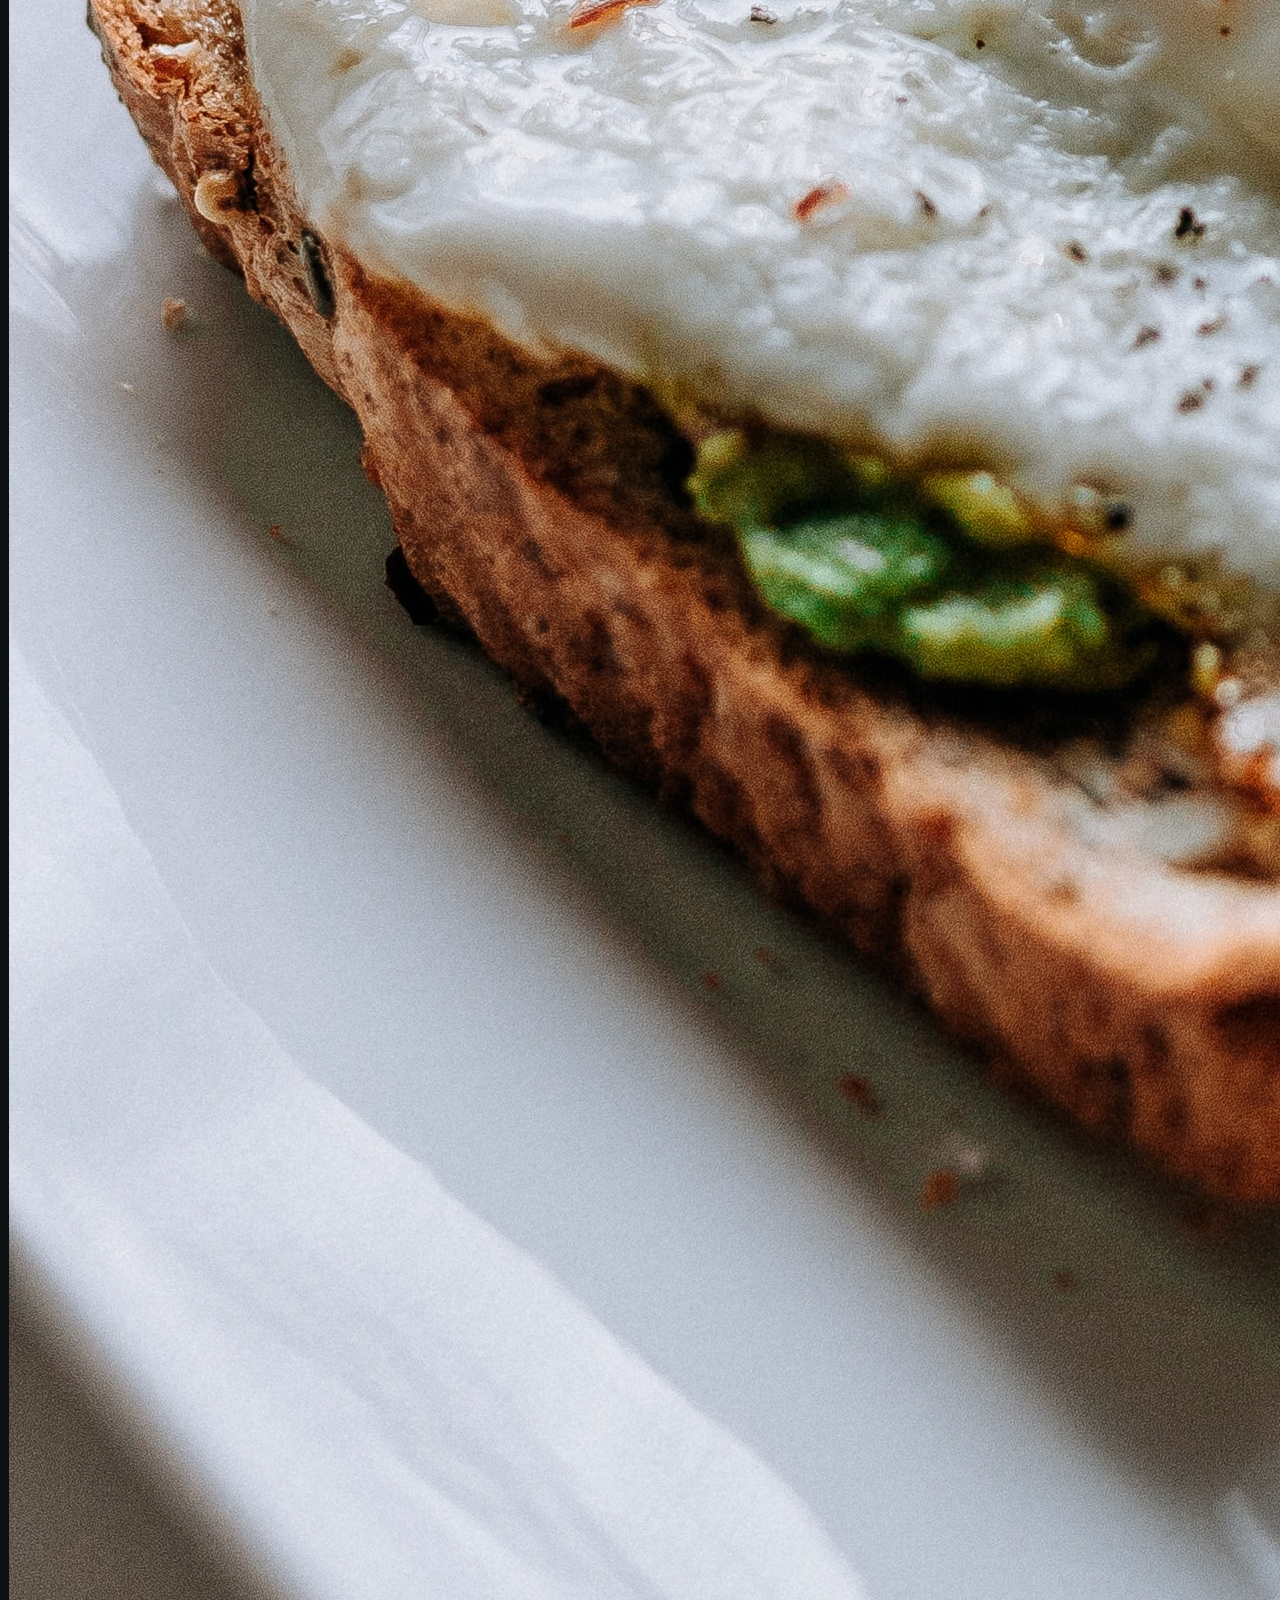
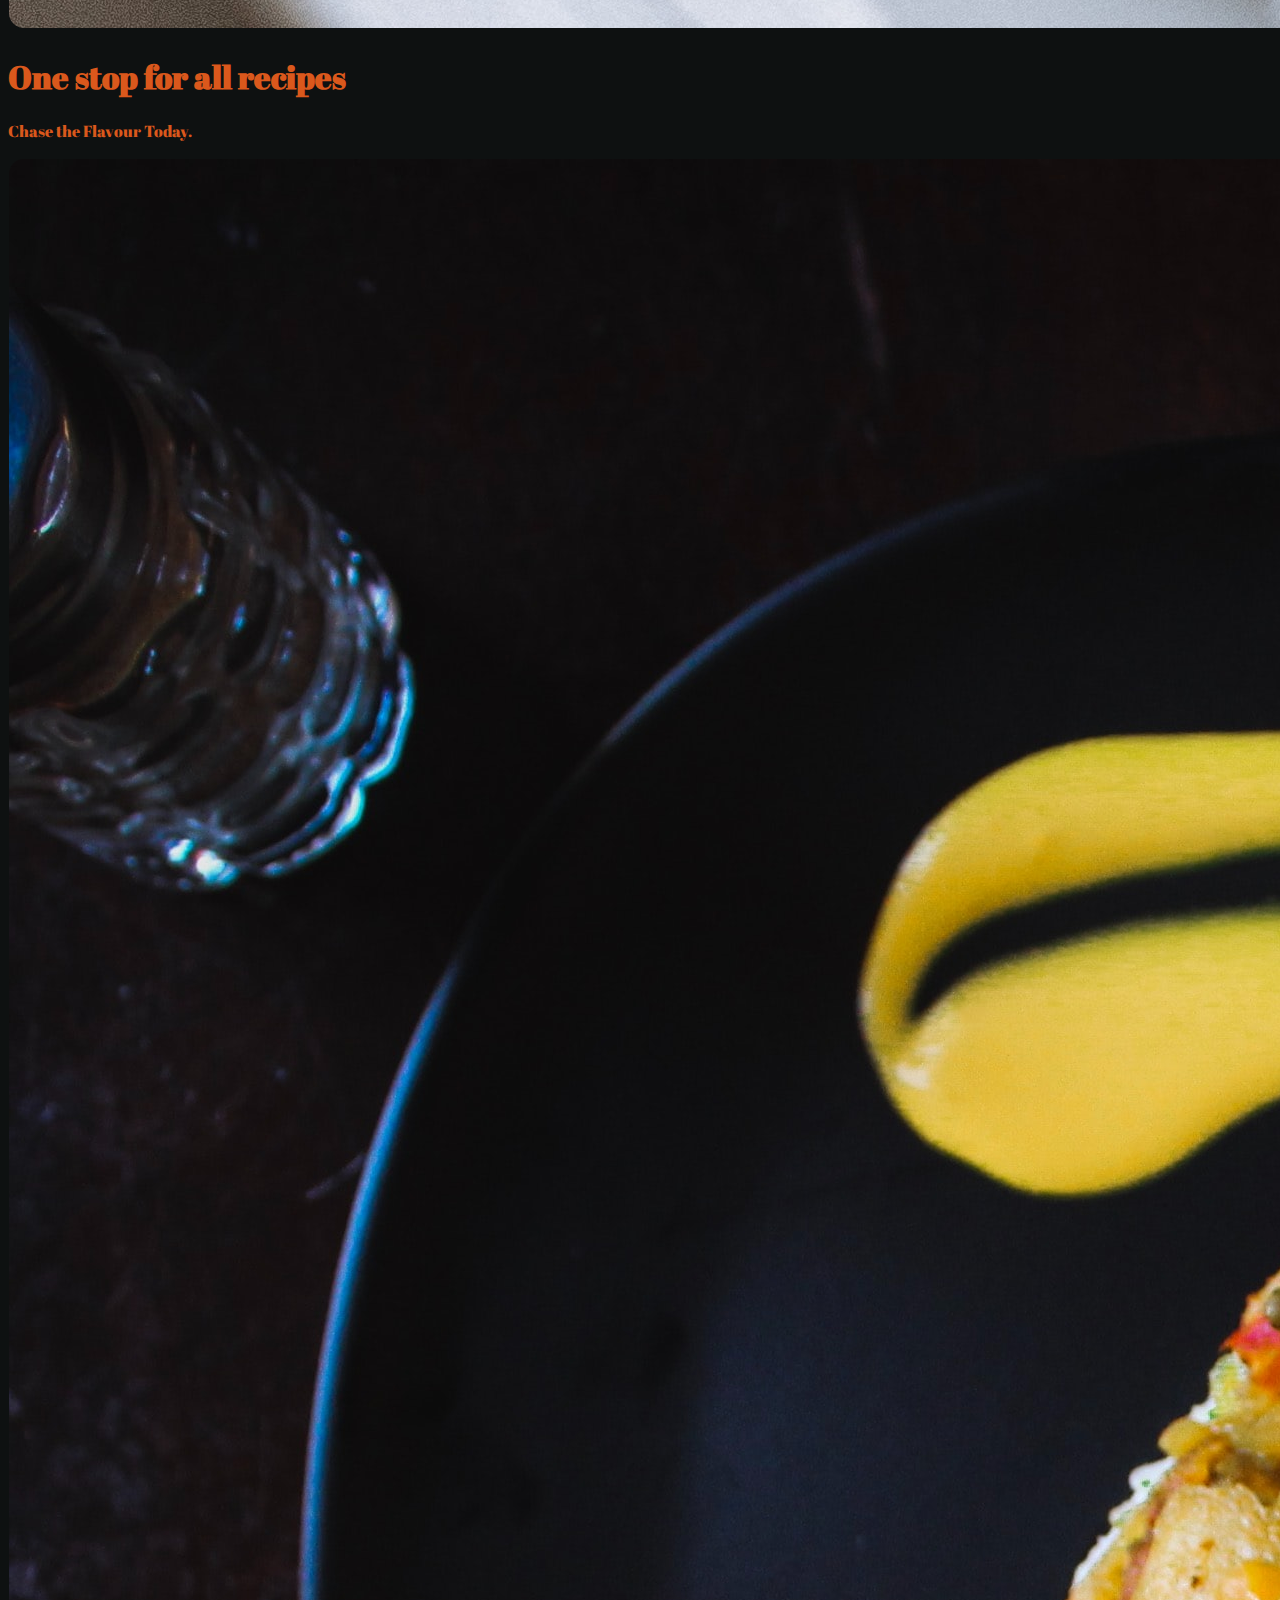
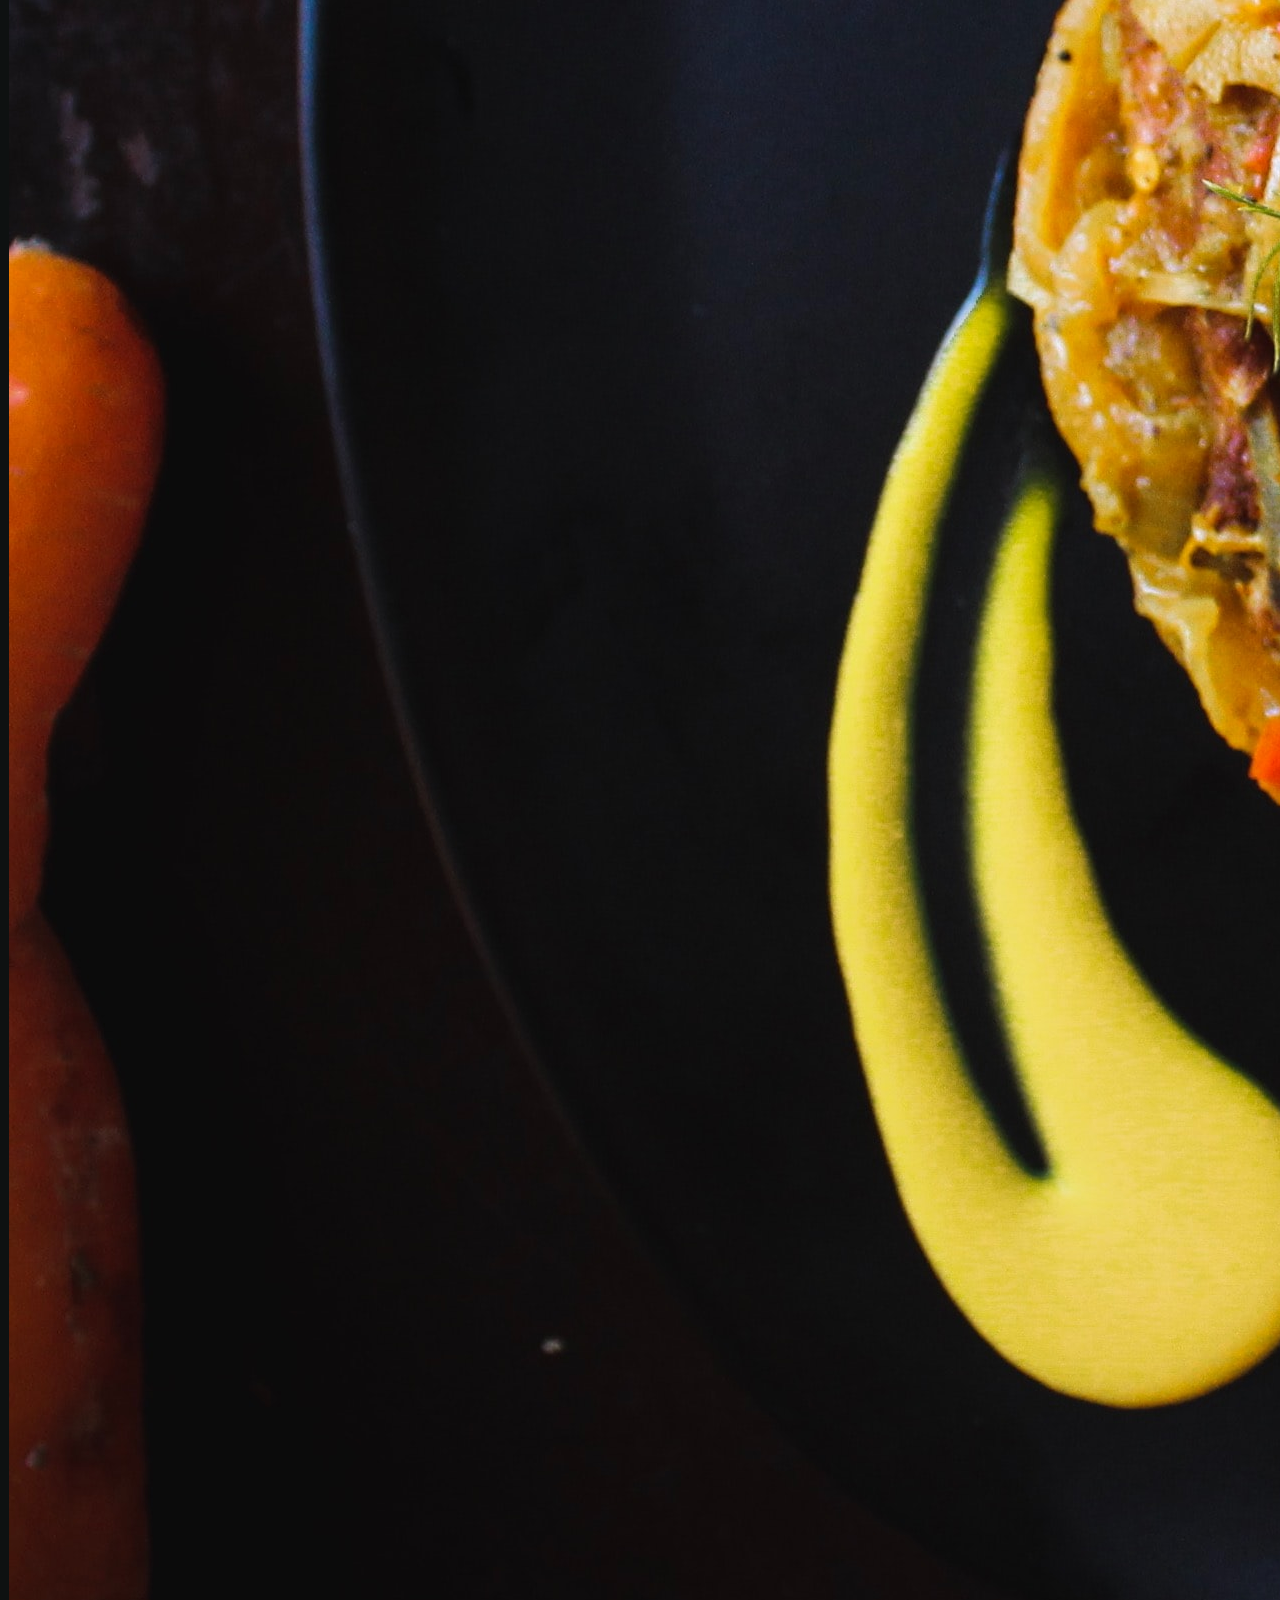
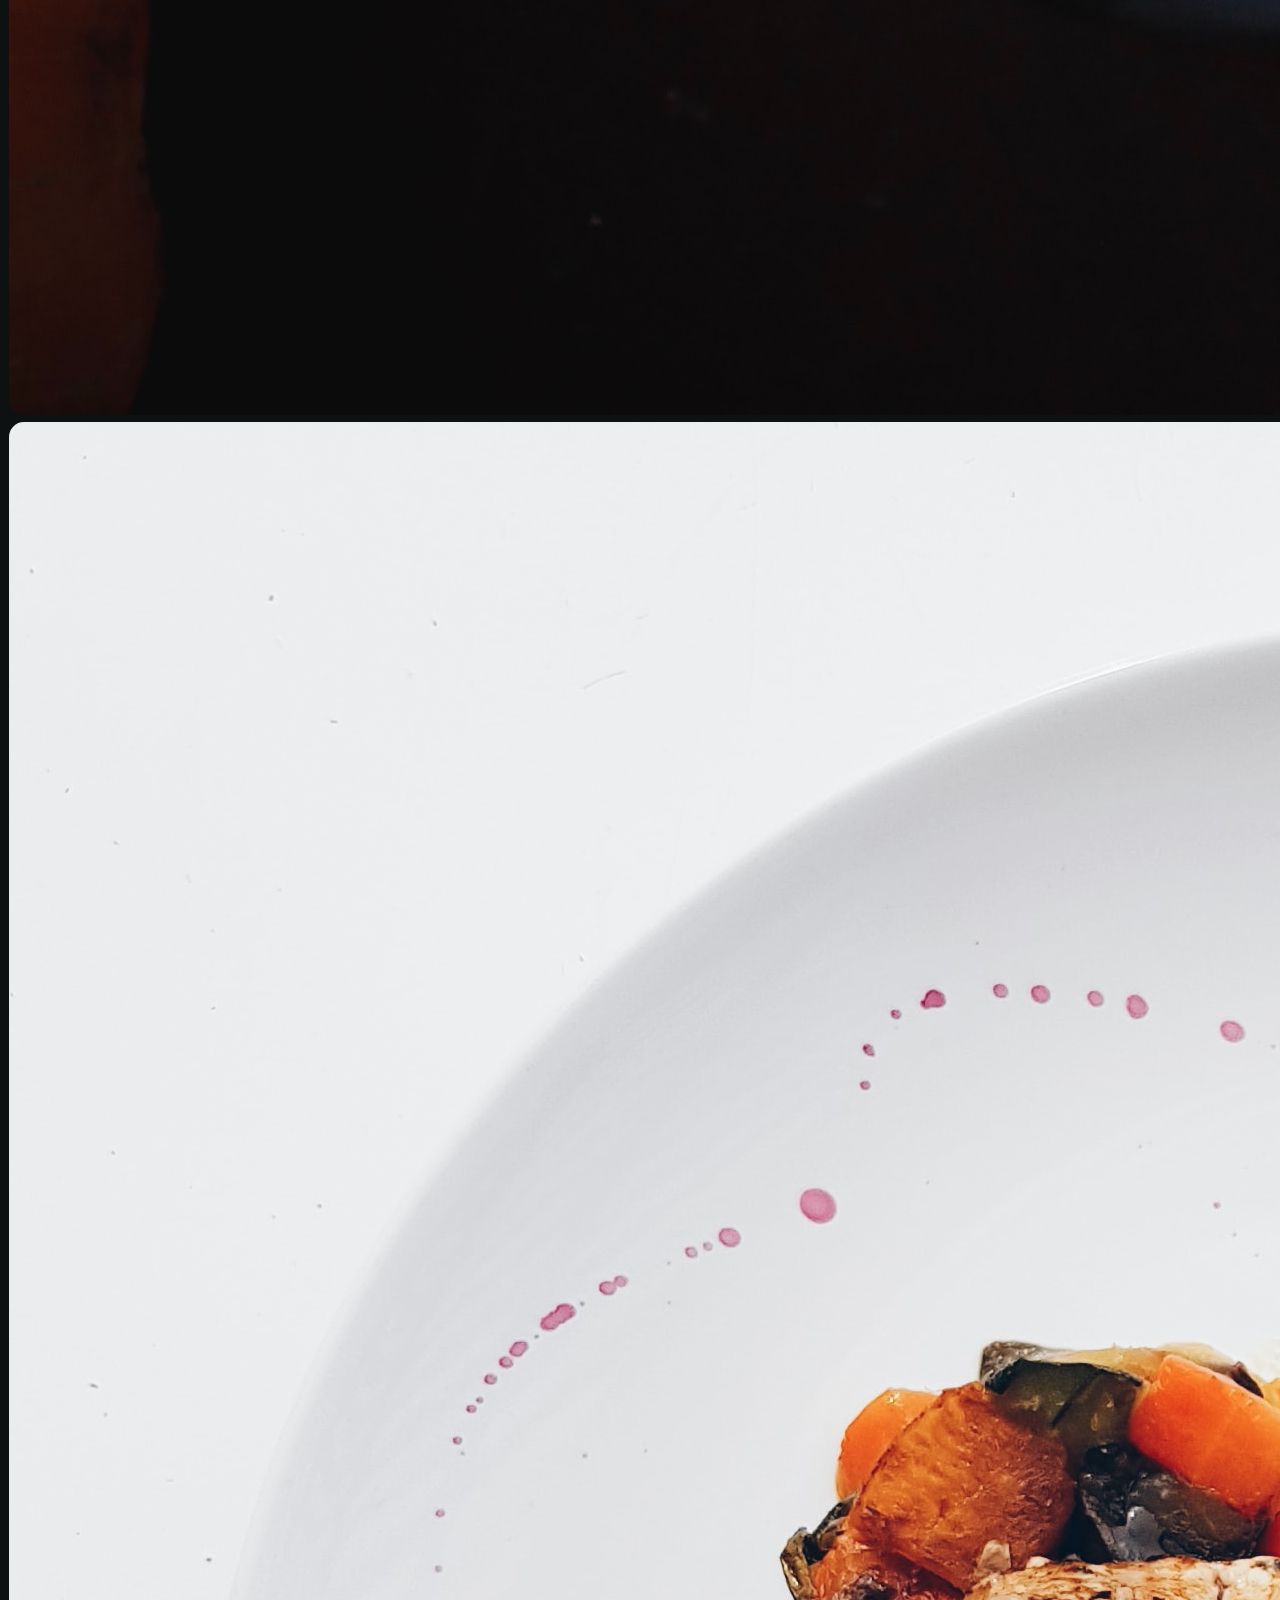
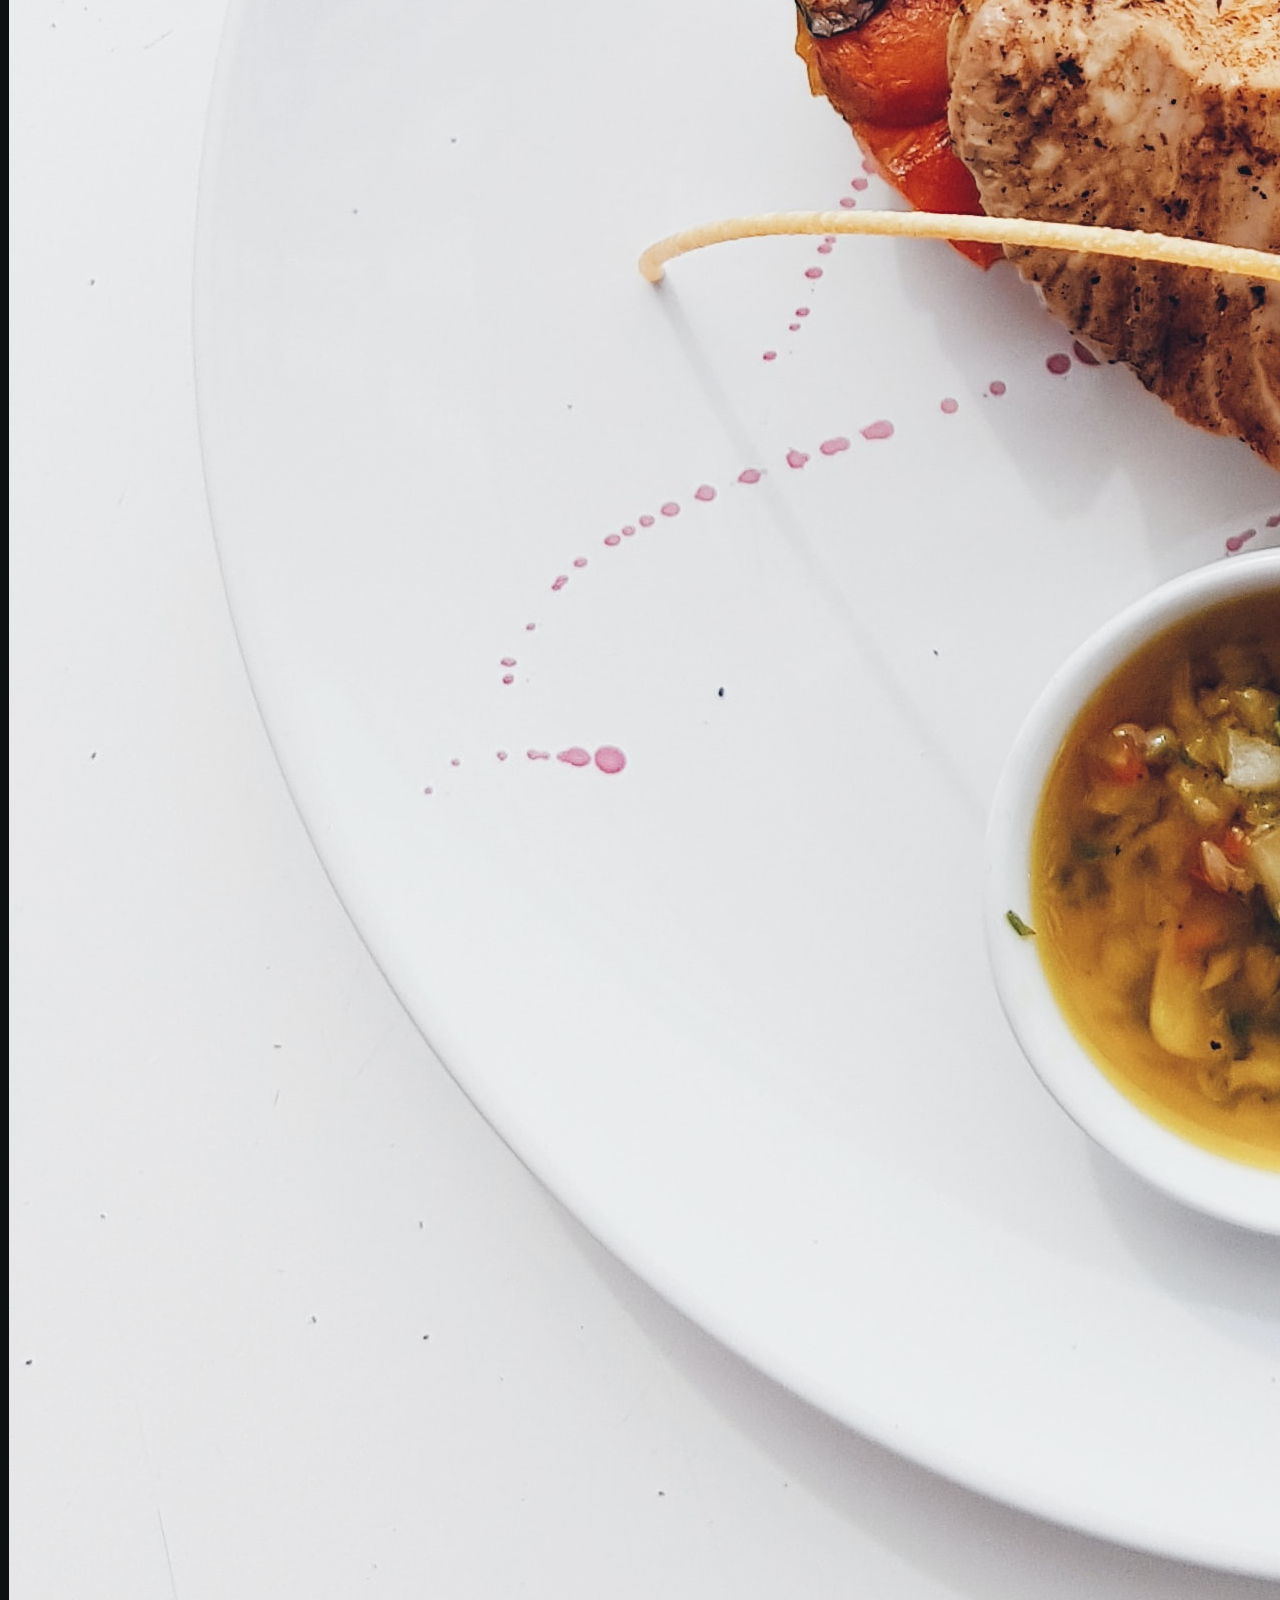
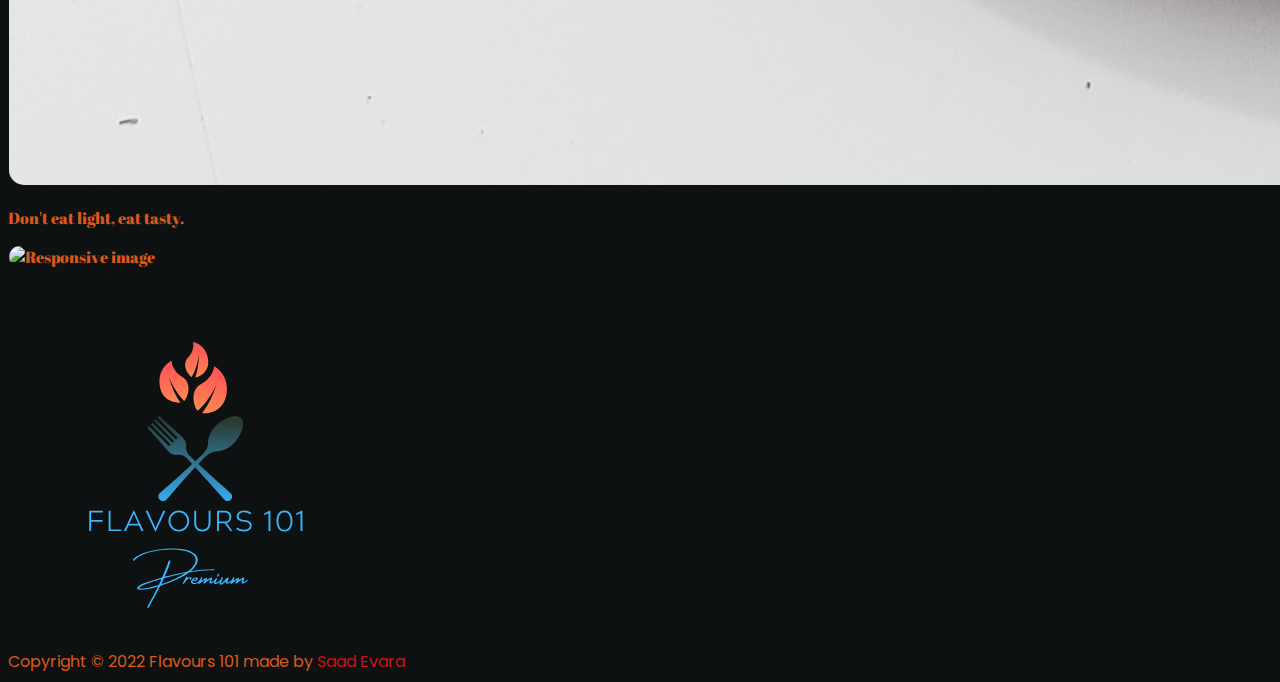
==== commit 4331274d: "Customize Recipe Page" ====
--- a/index.html
+++ b/index.html
@@ -84,7 +84,7 @@
                     alt="Responsive image">
             </div>
             <div class="col-md-6 mt-5">
-                <img src="./images/mainpage3-img.gif" class="img-fluid myMainImage"
+                <img src="./images/mainPage3-img.jpg" class="img-fluid myMainImage"
                     alt="Responsive image">
             </div>
         </div>
--- a/css/style.css
+++ b/css/style.css
@@ -2,7 +2,6 @@
   background-color: #0e1111;
   font-family: "Abril fatface", sans-serif;
   color: #da581c;
-  /* antiquewhite */
 }
 
 .myNav {
@@ -72,7 +71,7 @@
 .myBlogContent {
   font-family: "PT sans",sans-serif;
   font-size: 1.5rem;
-  color: #fff;
+  color: aliceblue;
 }
 
 
@@ -83,5 +82,10 @@
 .myInfo {
   font-family:Verdana, Geneva, Tahoma, sans-serif;
   color: #e61212e5;
+}
 
+.myRecipesContent {
+  font-family: "Poppins",sans-serif ;
+  font-size: 1.8rem;
+  color: aliceblue;
 }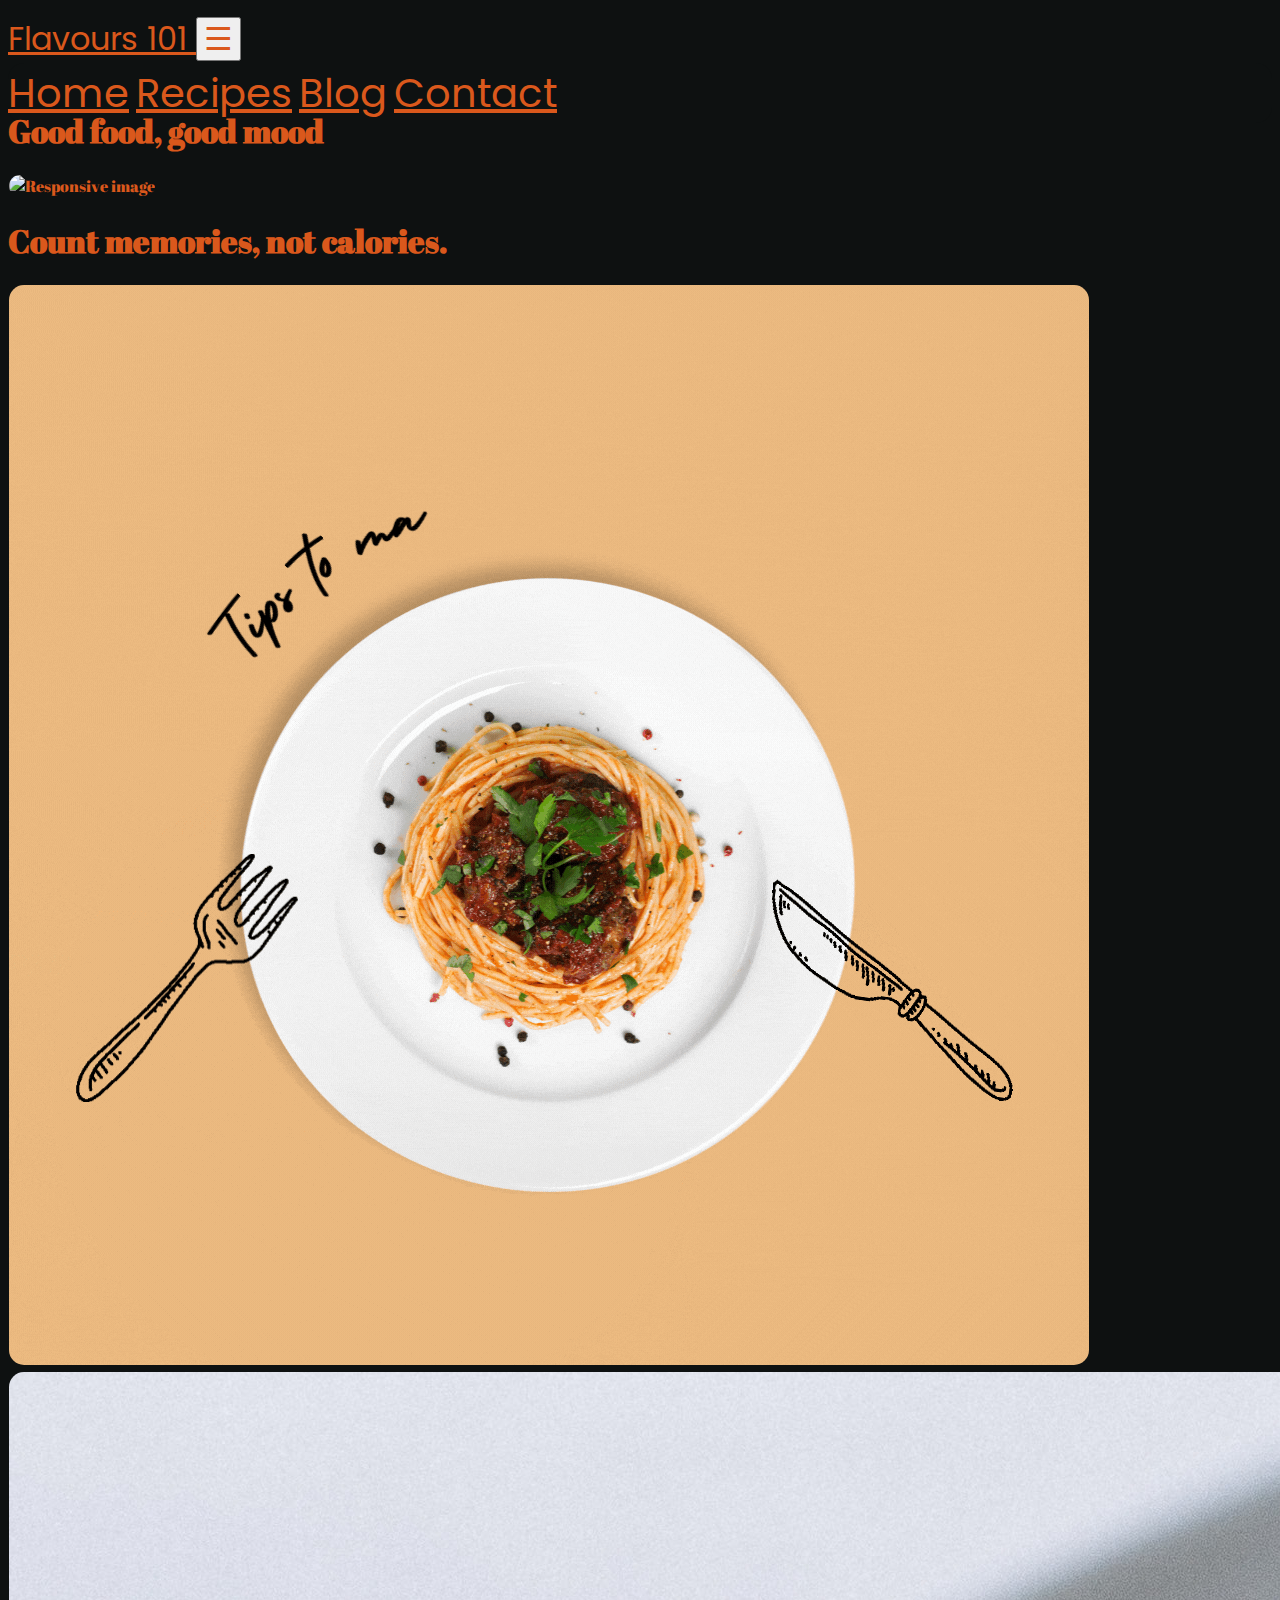
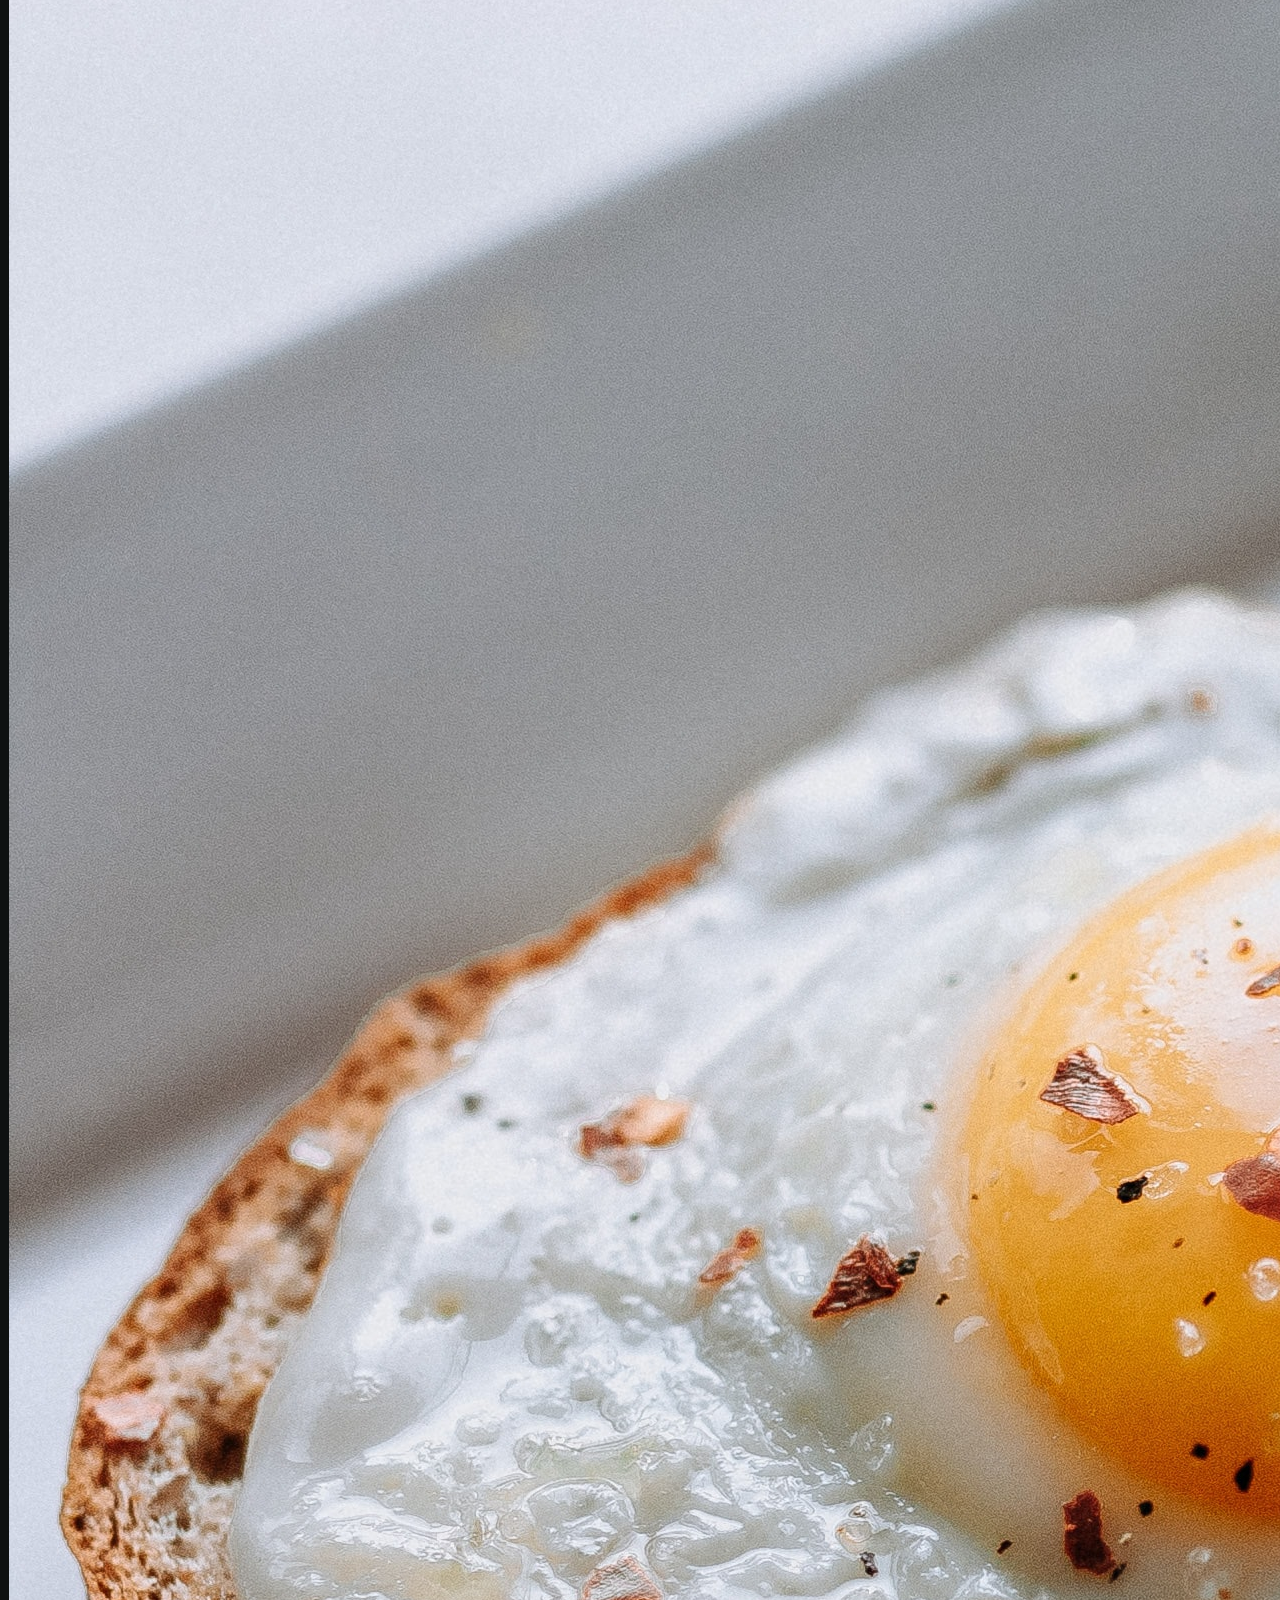
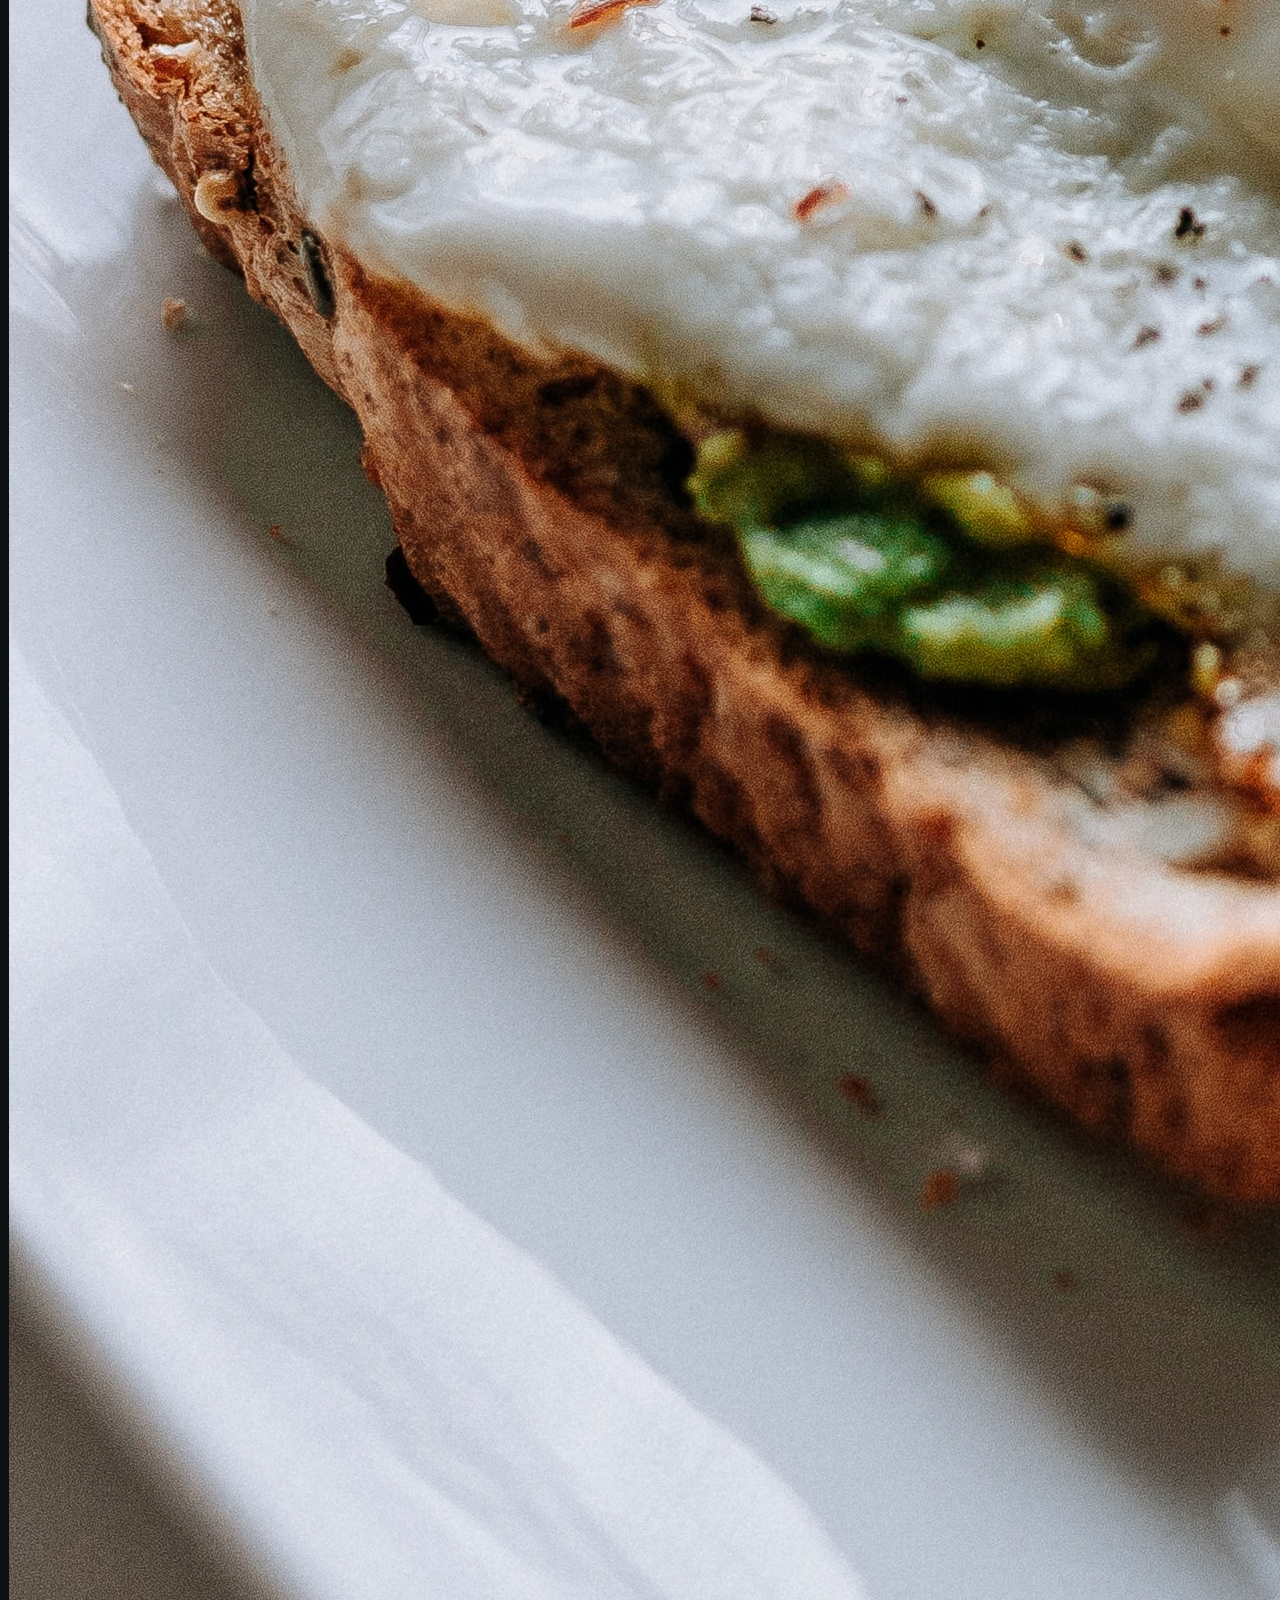
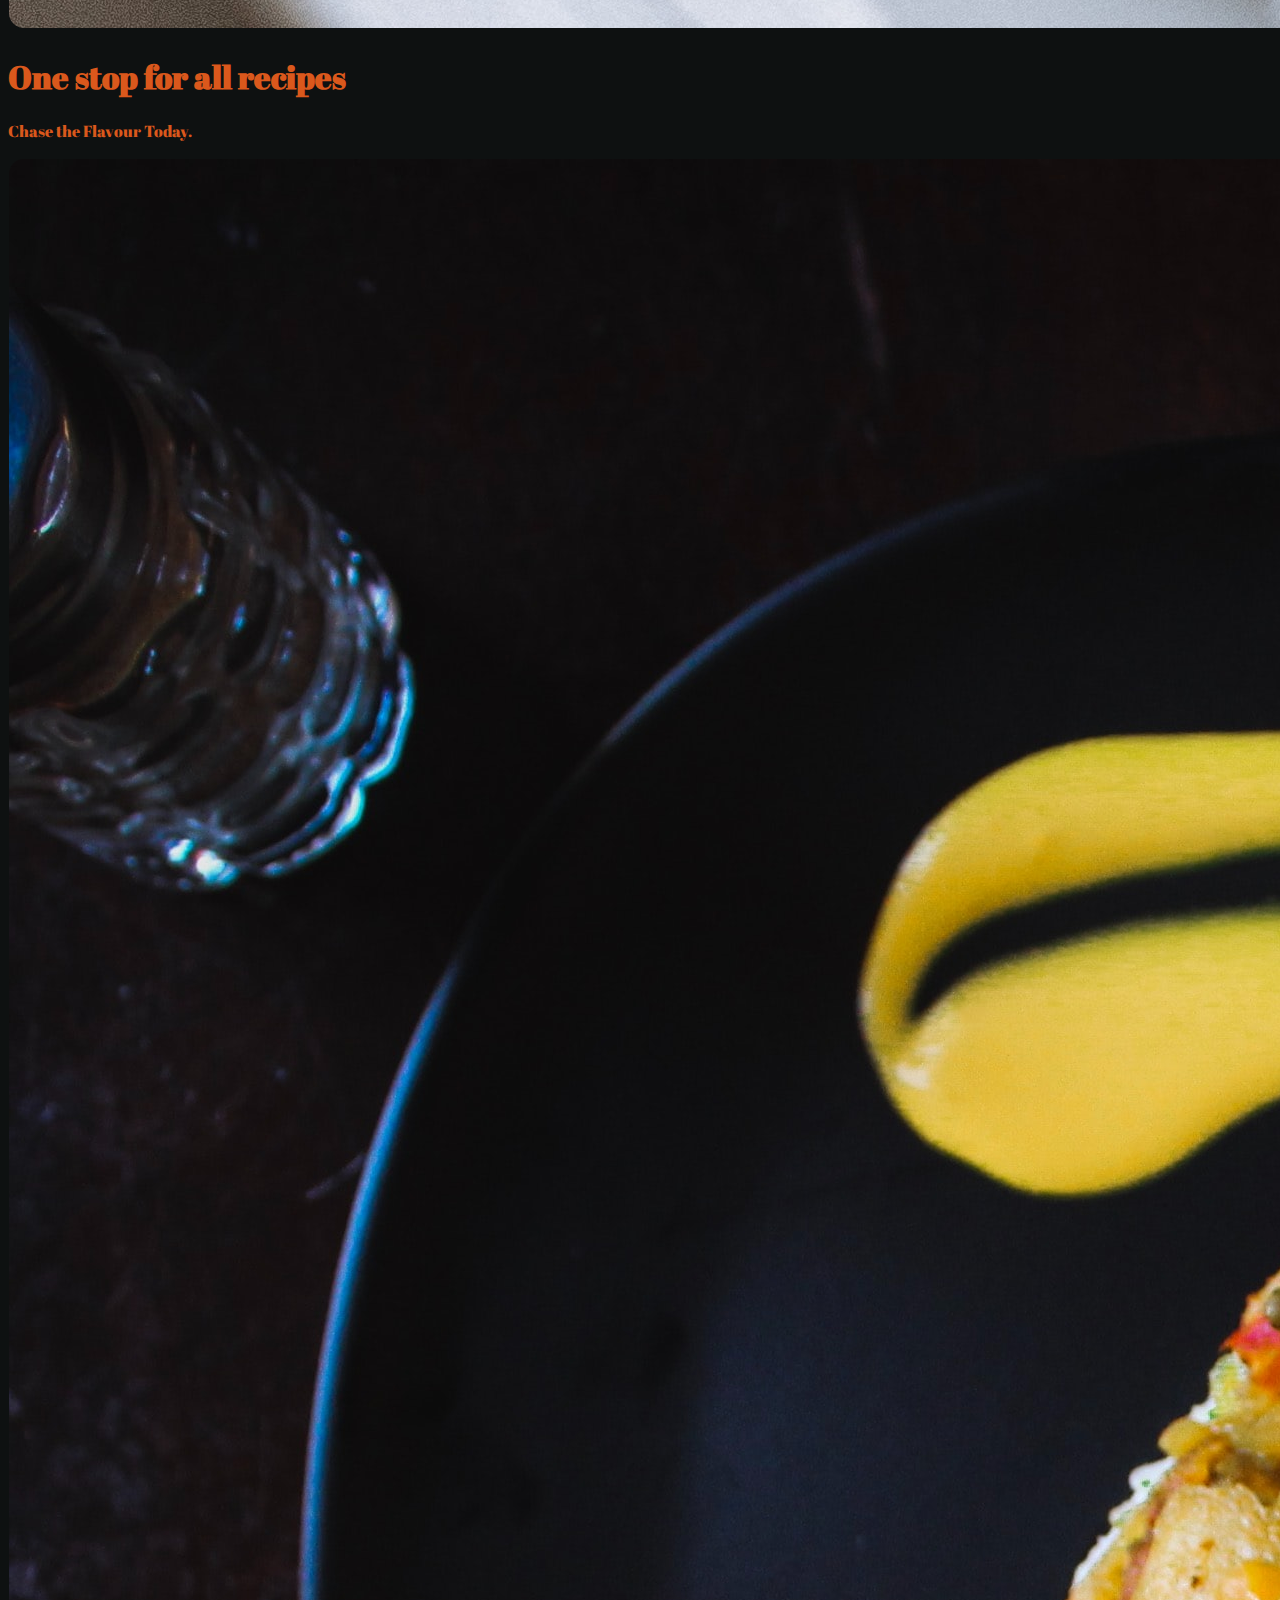
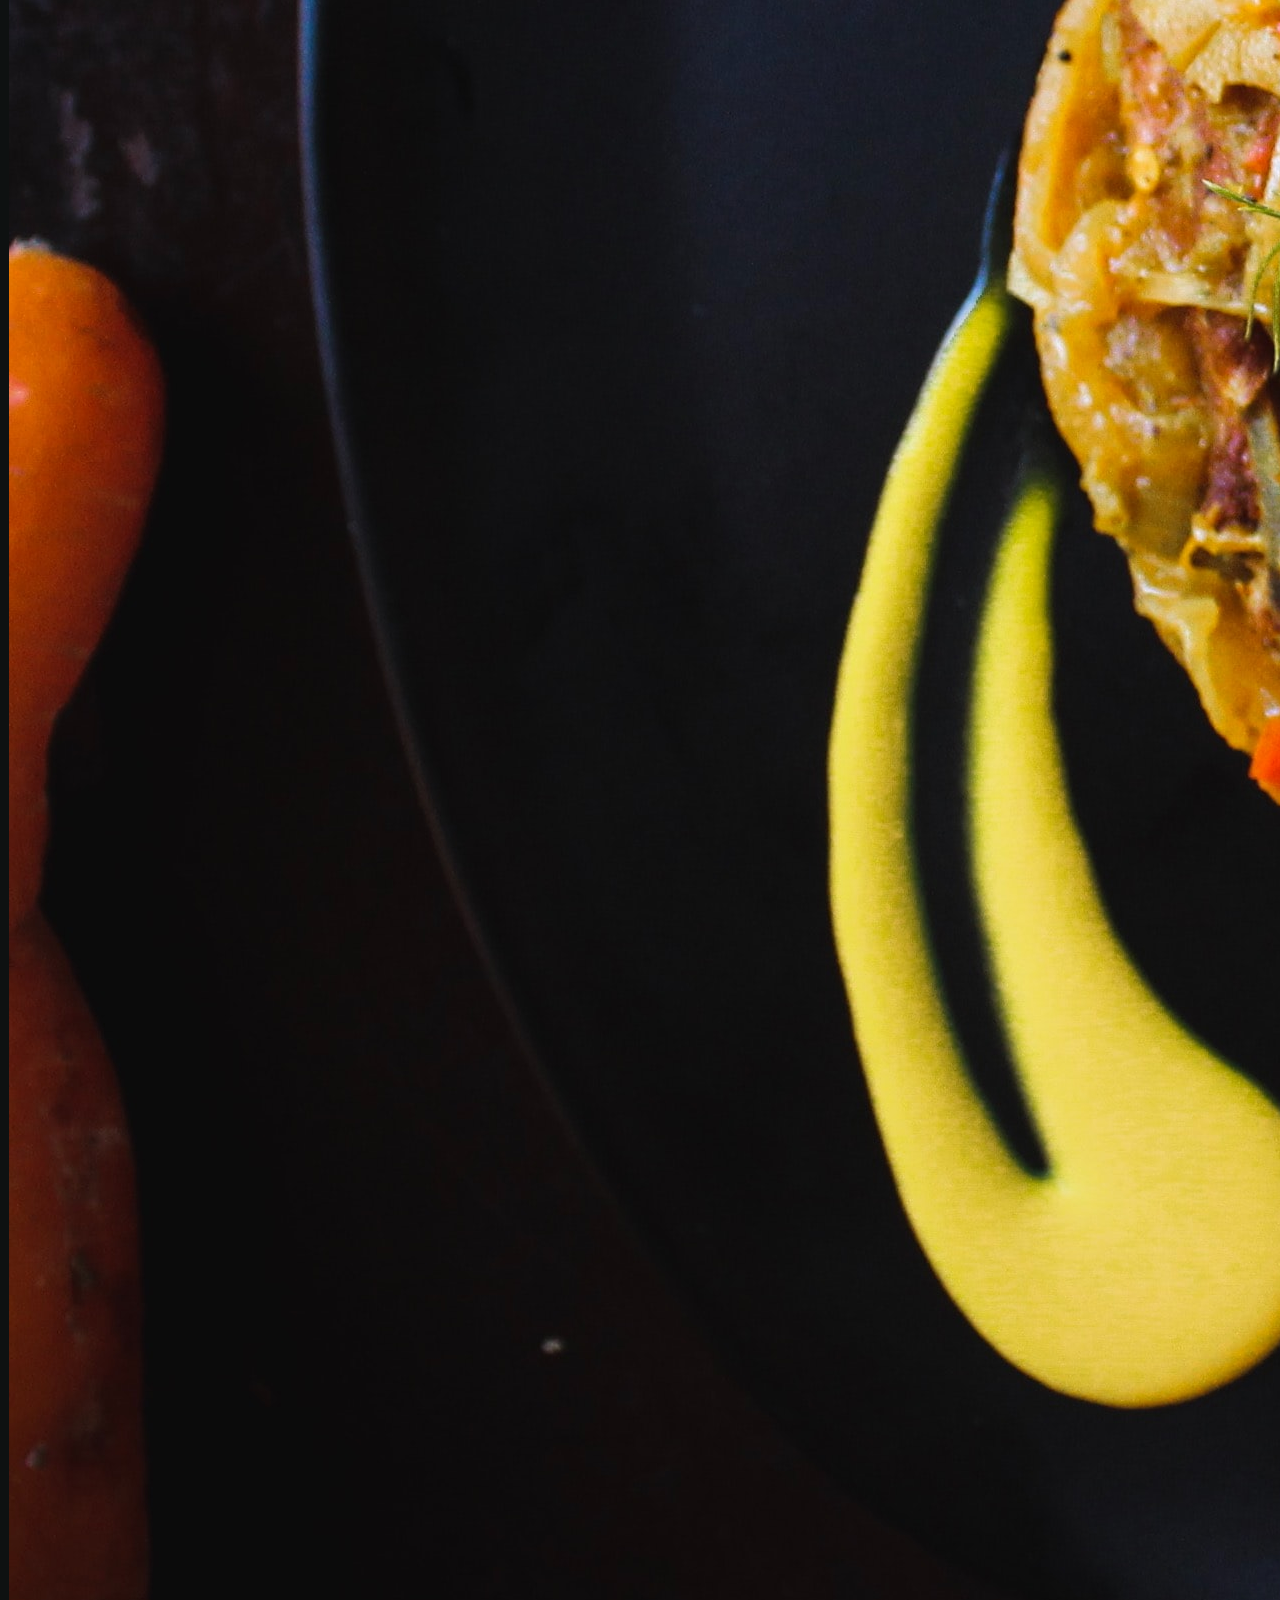
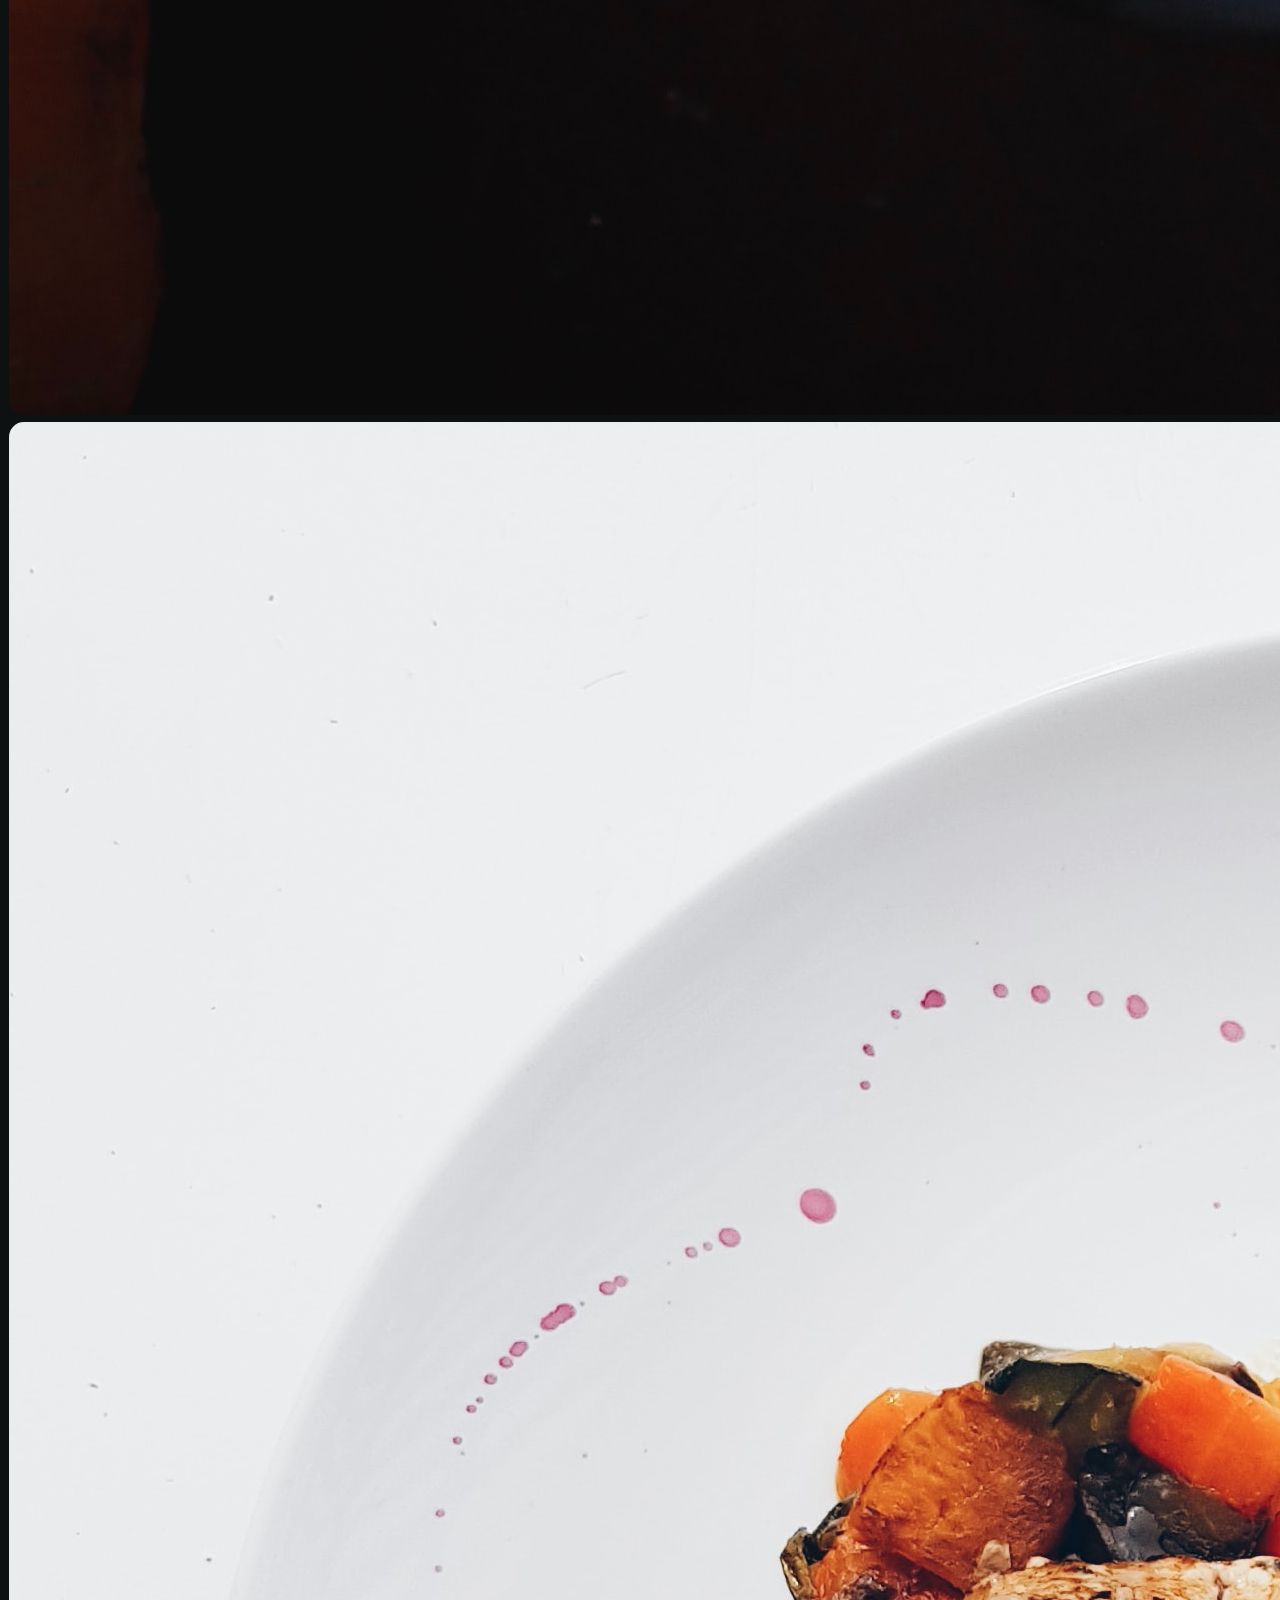
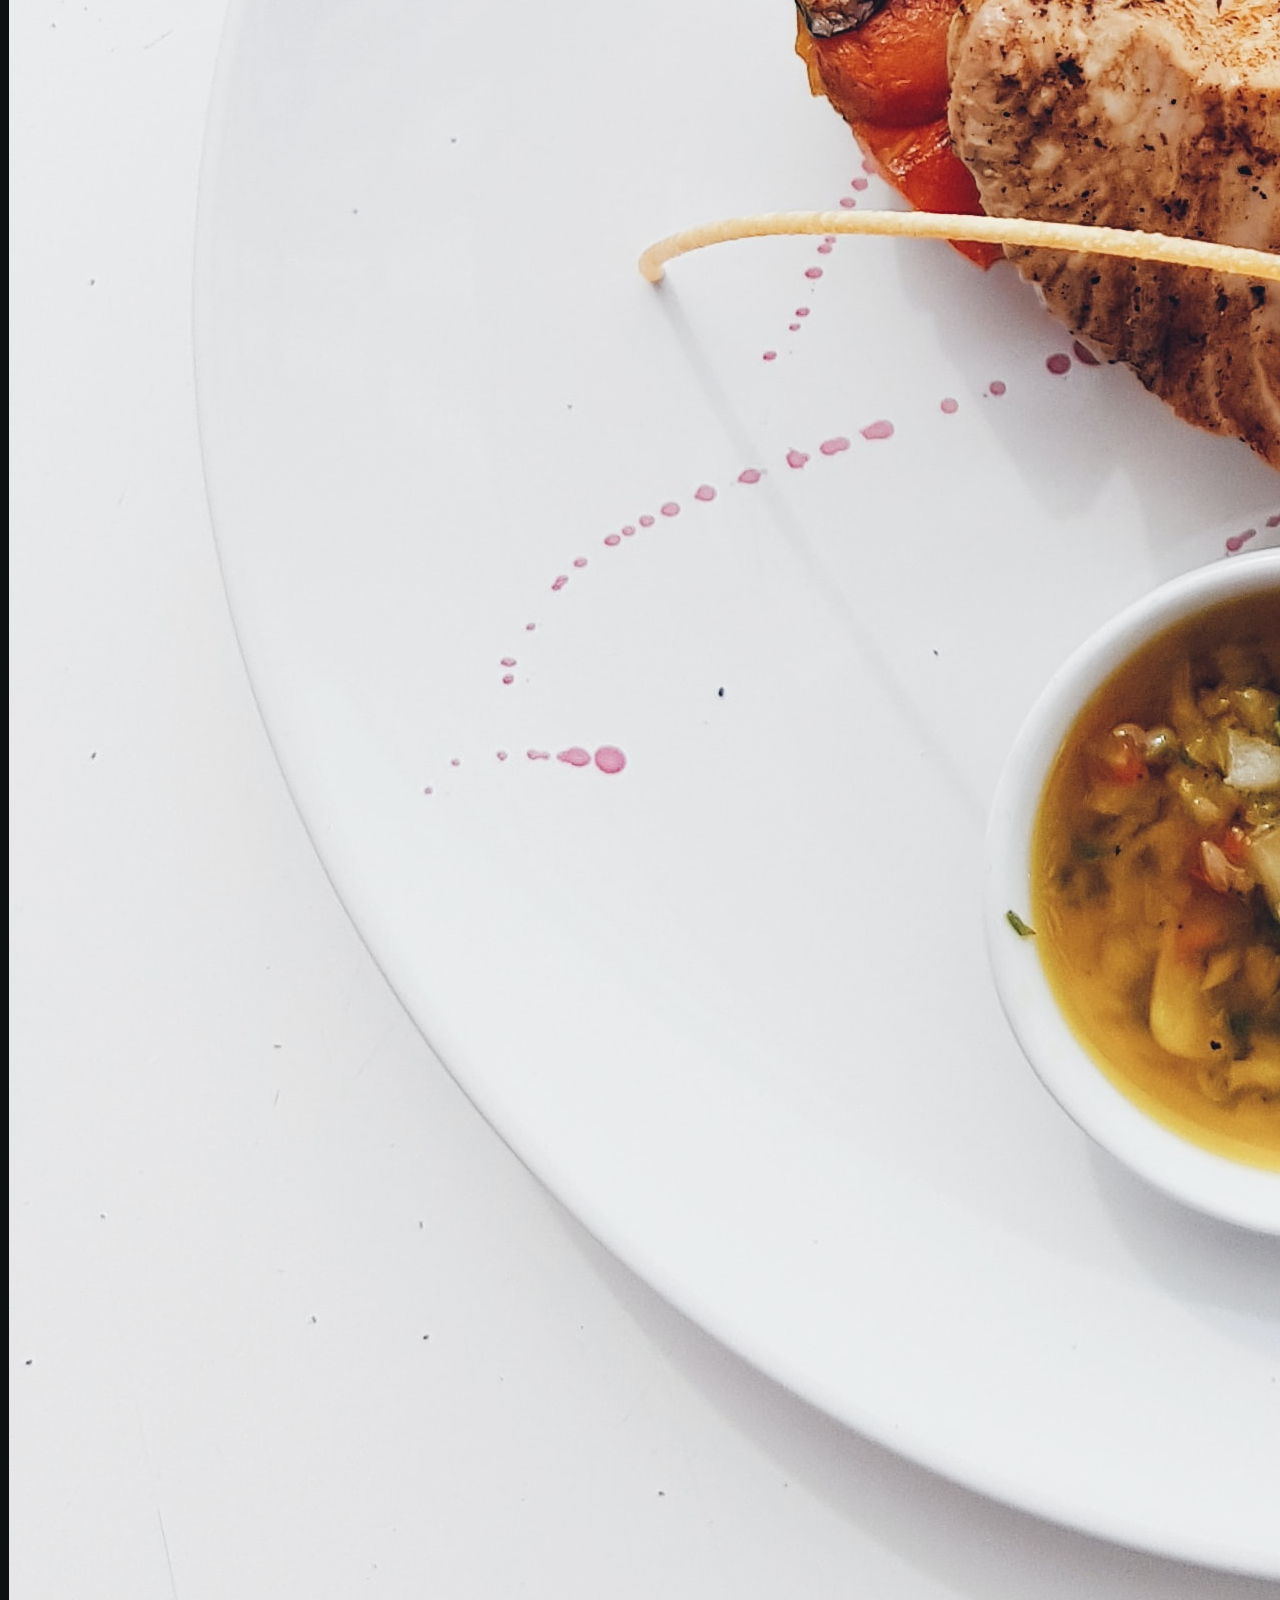
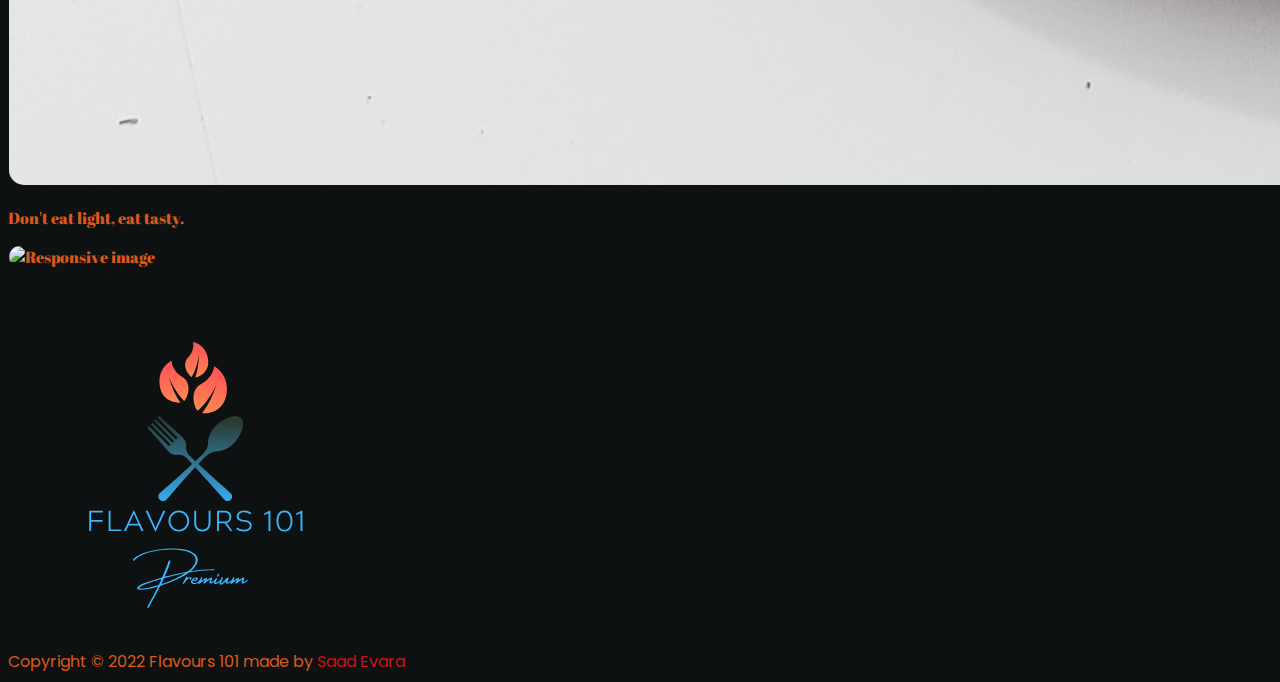
==== commit 11cacf4e: "Bug fixes" ====
--- a/index.html
+++ b/index.html
@@ -35,7 +35,7 @@
 <body>
     <!-- nav  -->
 
-    <nav class="navbar navbar-expand-xl sticky-top myNav">
+    <nav class="navbar navbar-expand-md sticky-top myNav">
         <div class="container-fluid">
             <a class="navbar-brand myBrand" href="#">
                 Flavours 101
--- a/css/style.css
+++ b/css/style.css
@@ -29,7 +29,7 @@
 
 .myBrand {
   font-family: "Poppins",sans-serif;
-  font-size: 2.5rem;
+  font-size: 2rem;
   color: #da581c;
 }
 
@@ -40,7 +40,7 @@
 
 .myIcon {
   color: #da581c;
-  font-size: 3rem;
+  font-size: 2rem;
 }
 
 .myButton {
@@ -70,7 +70,7 @@
 
 .myBlogContent {
   font-family: "PT sans",sans-serif;
-  font-size: 1.5rem;
+  font-size: 1rem;
   color: aliceblue;
 }
 
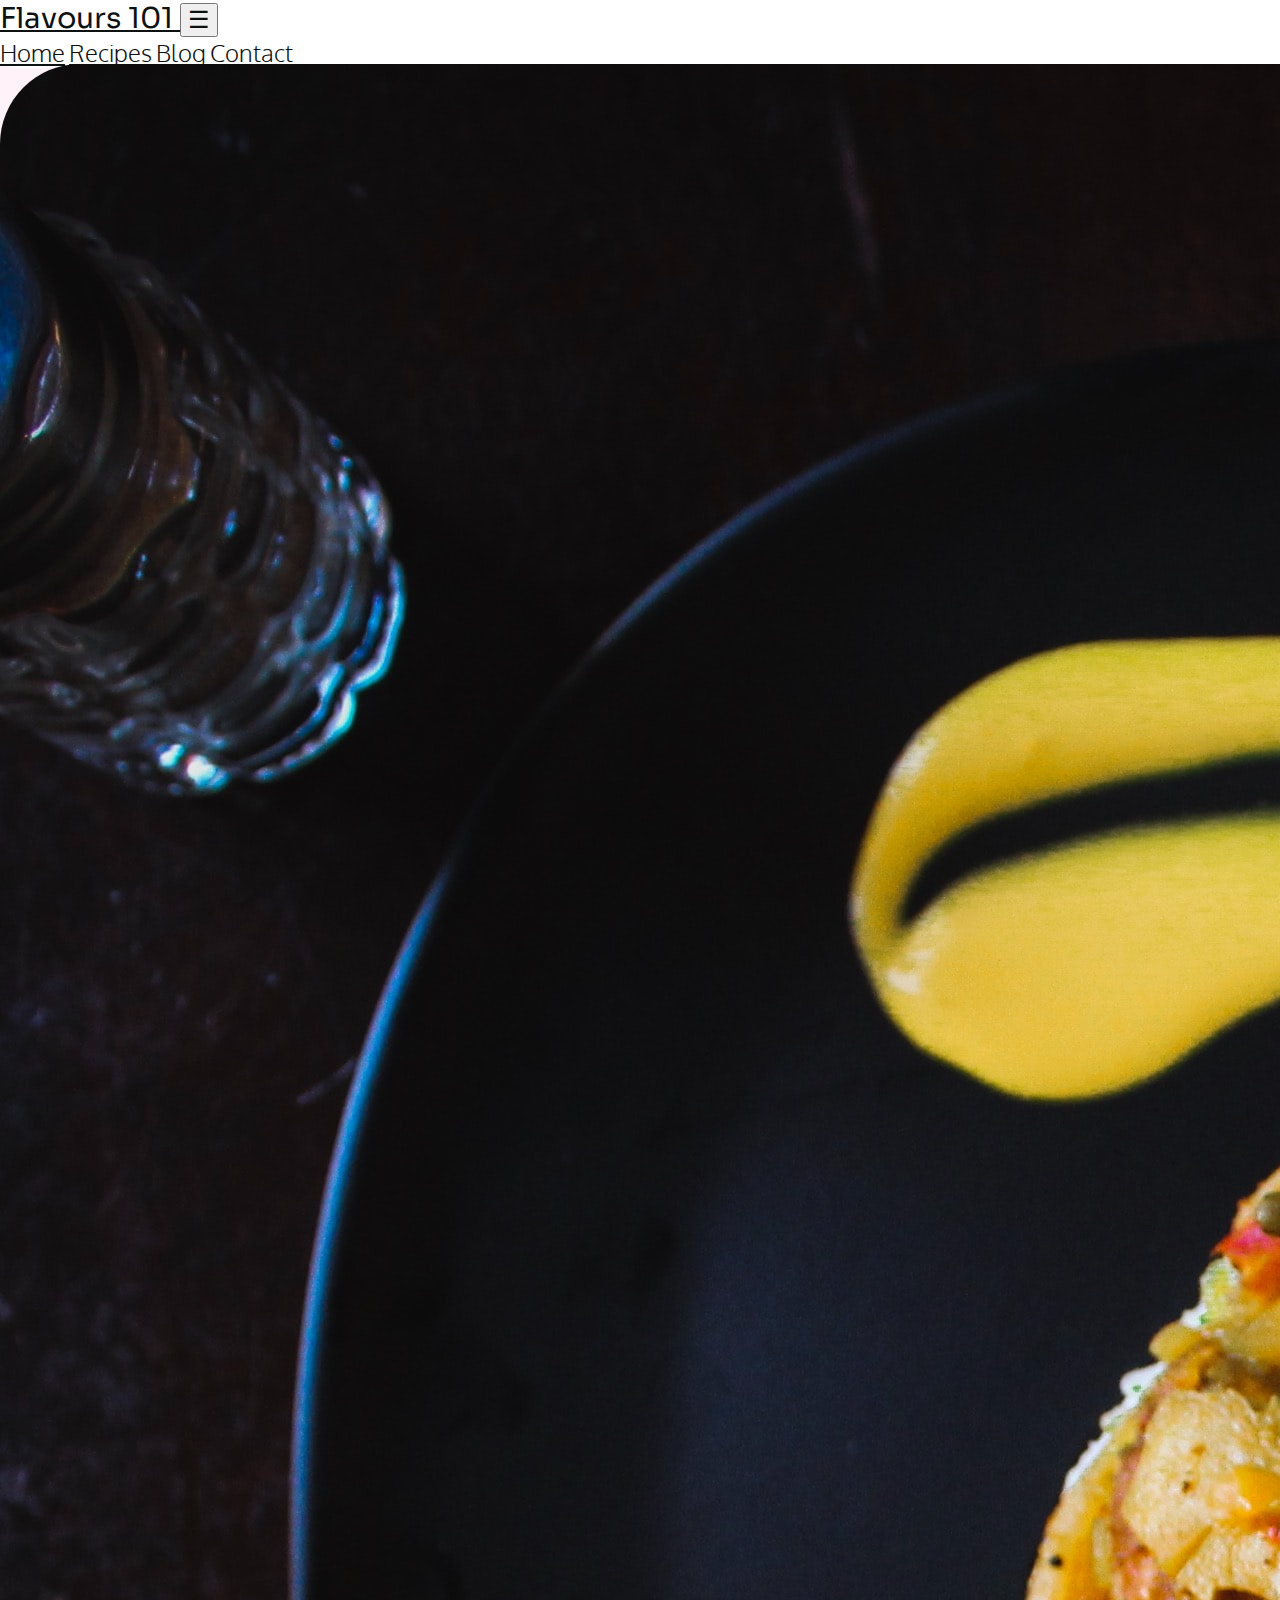
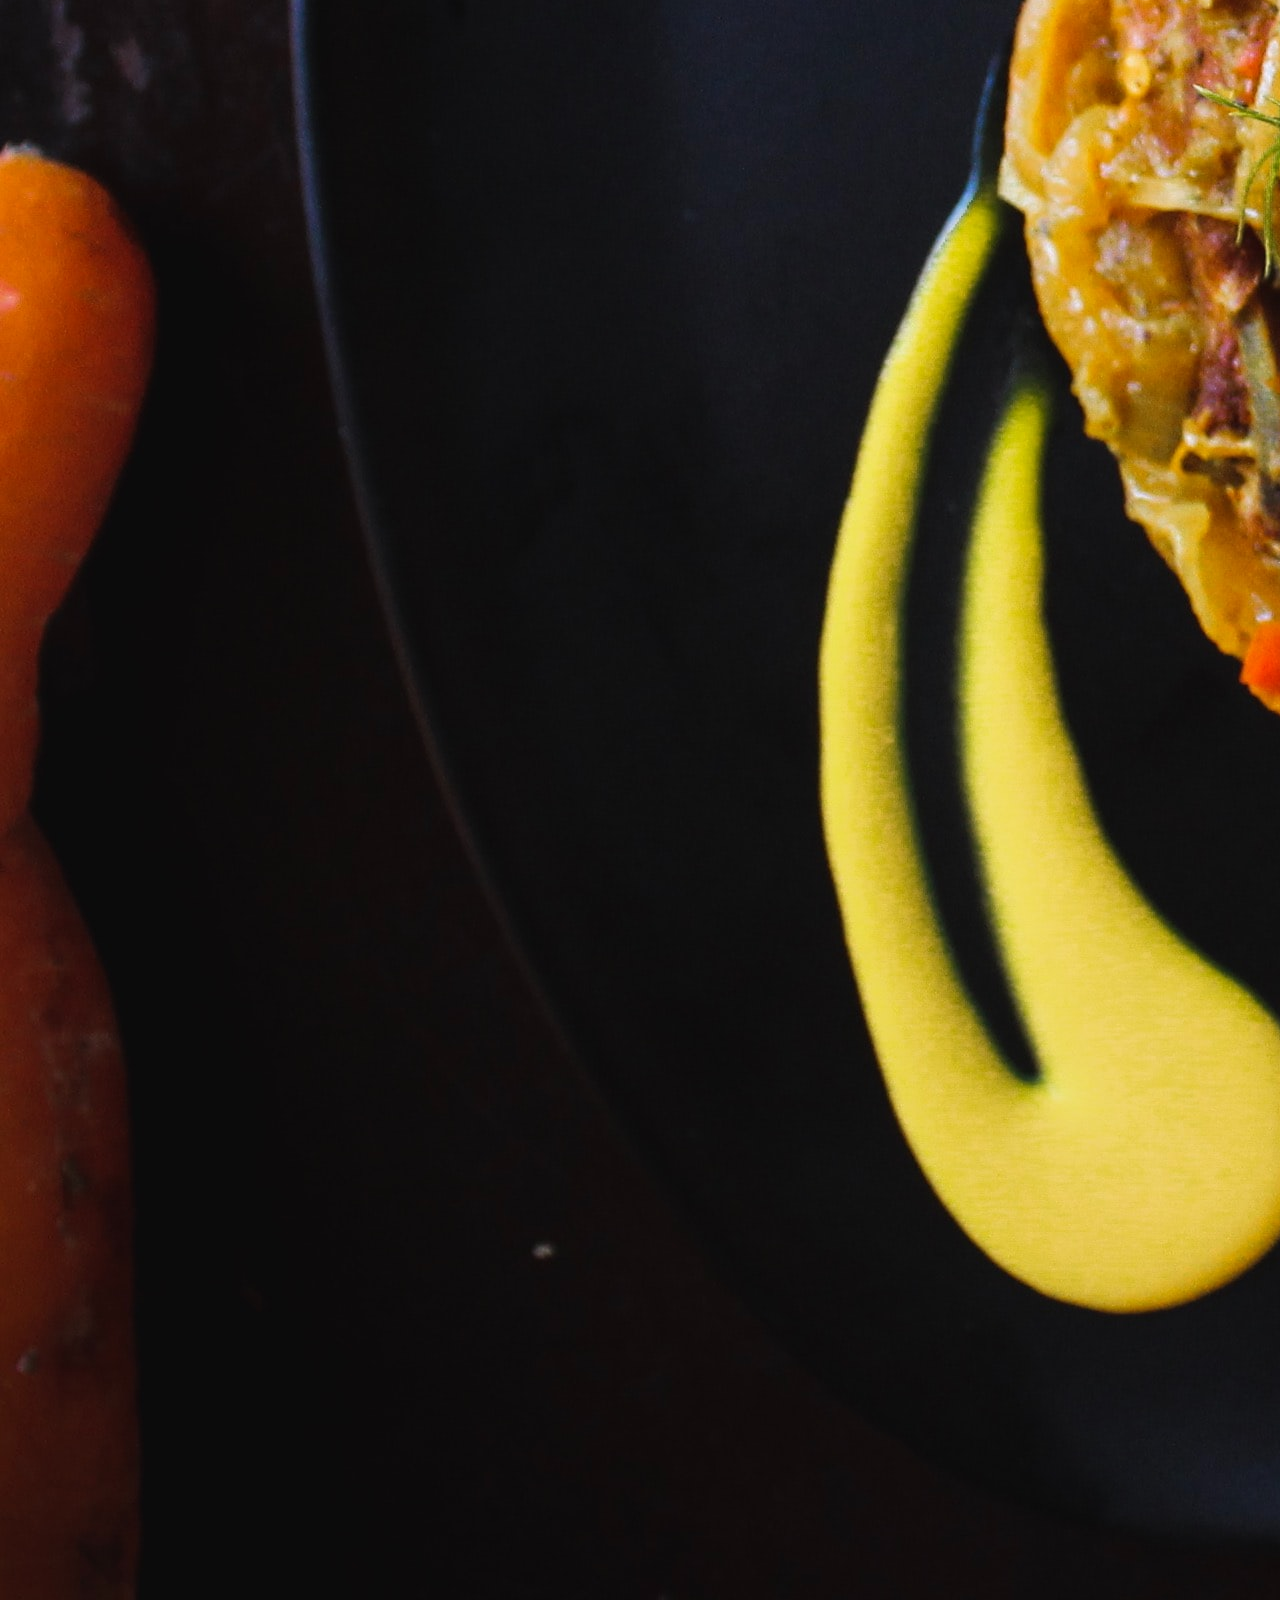
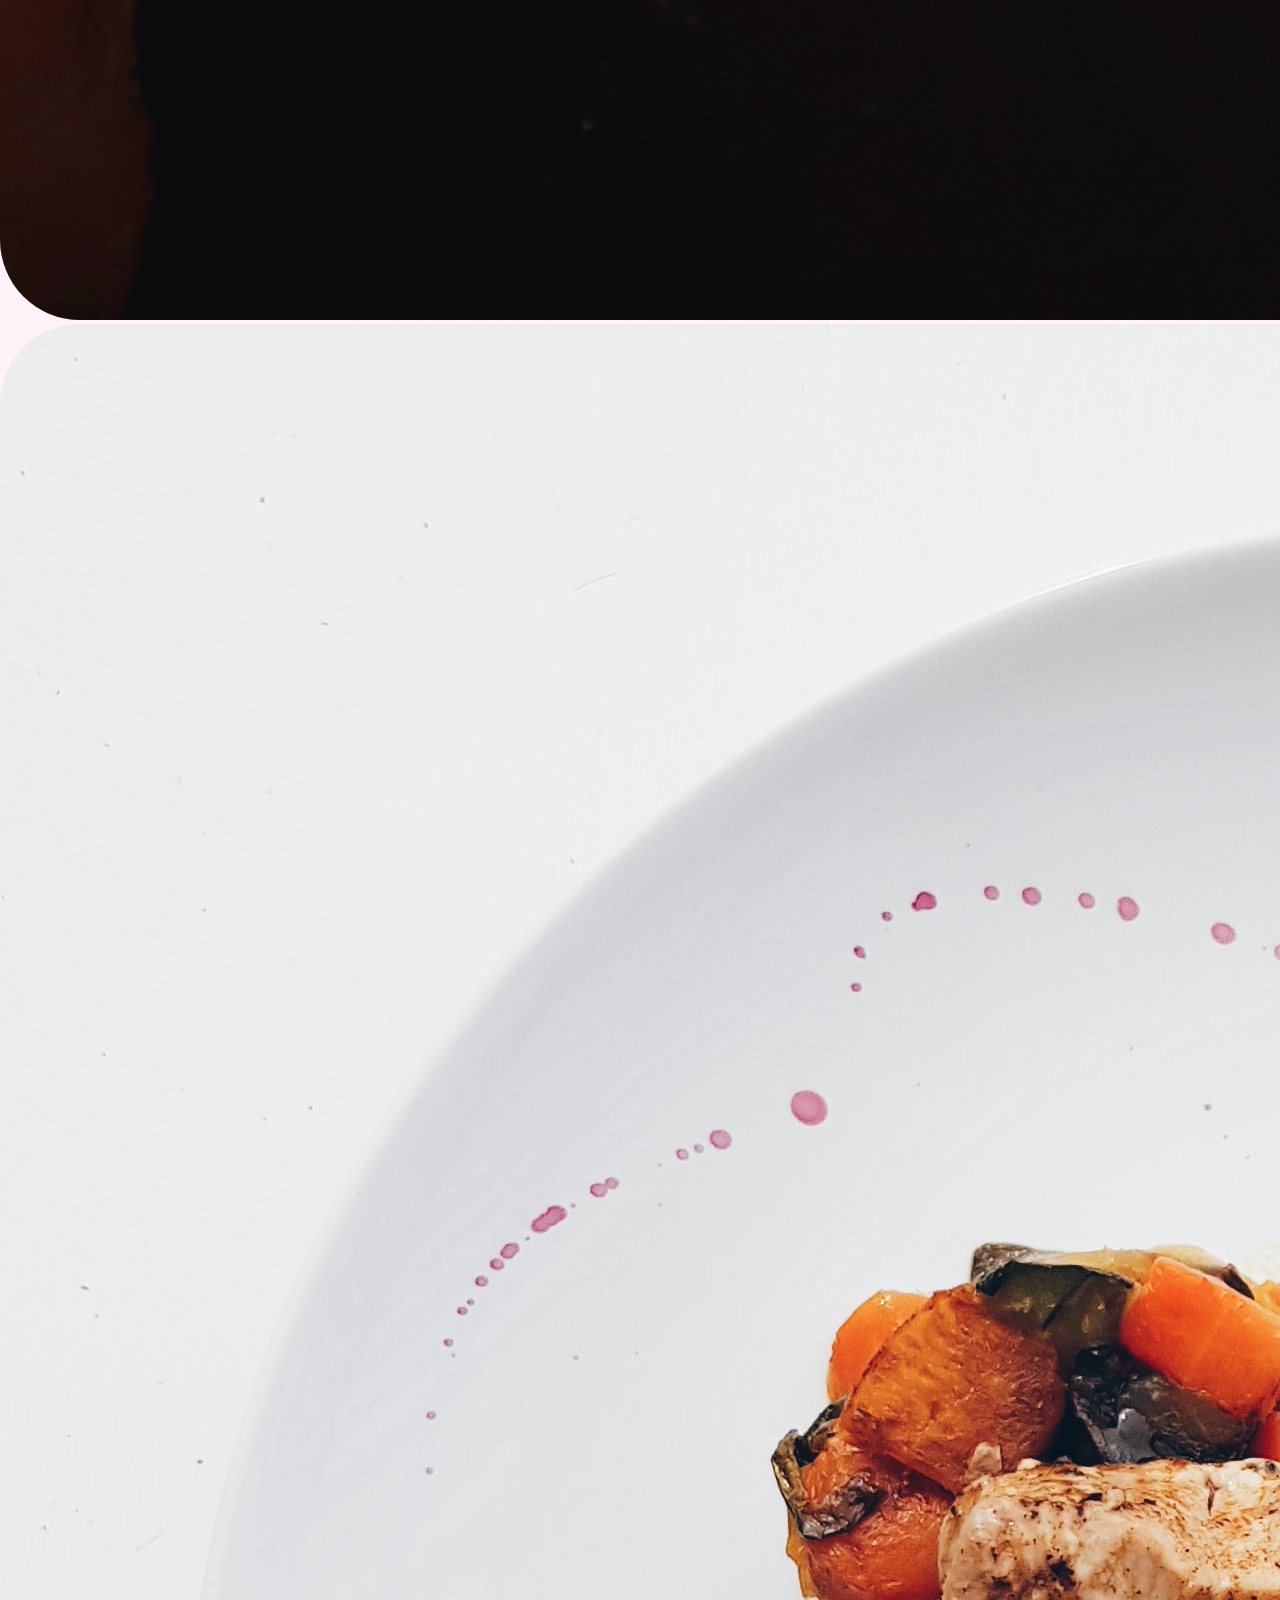
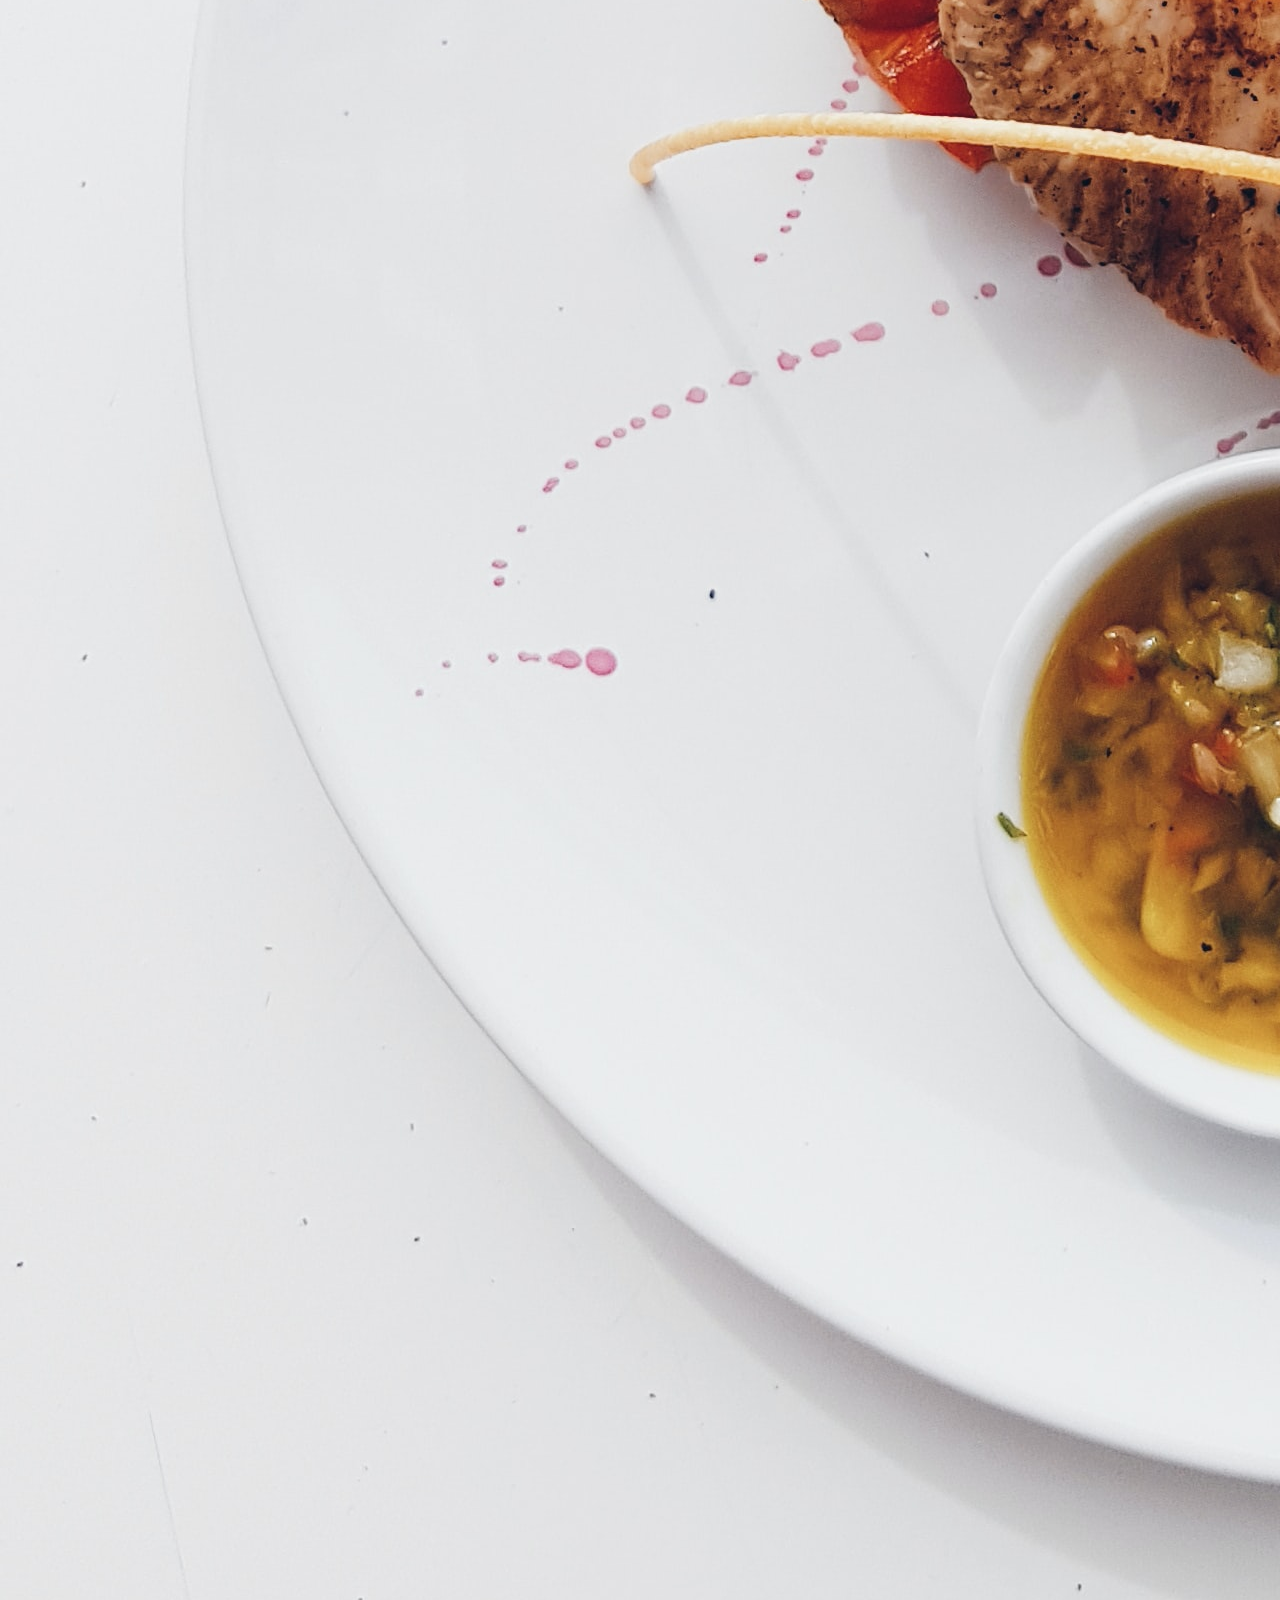
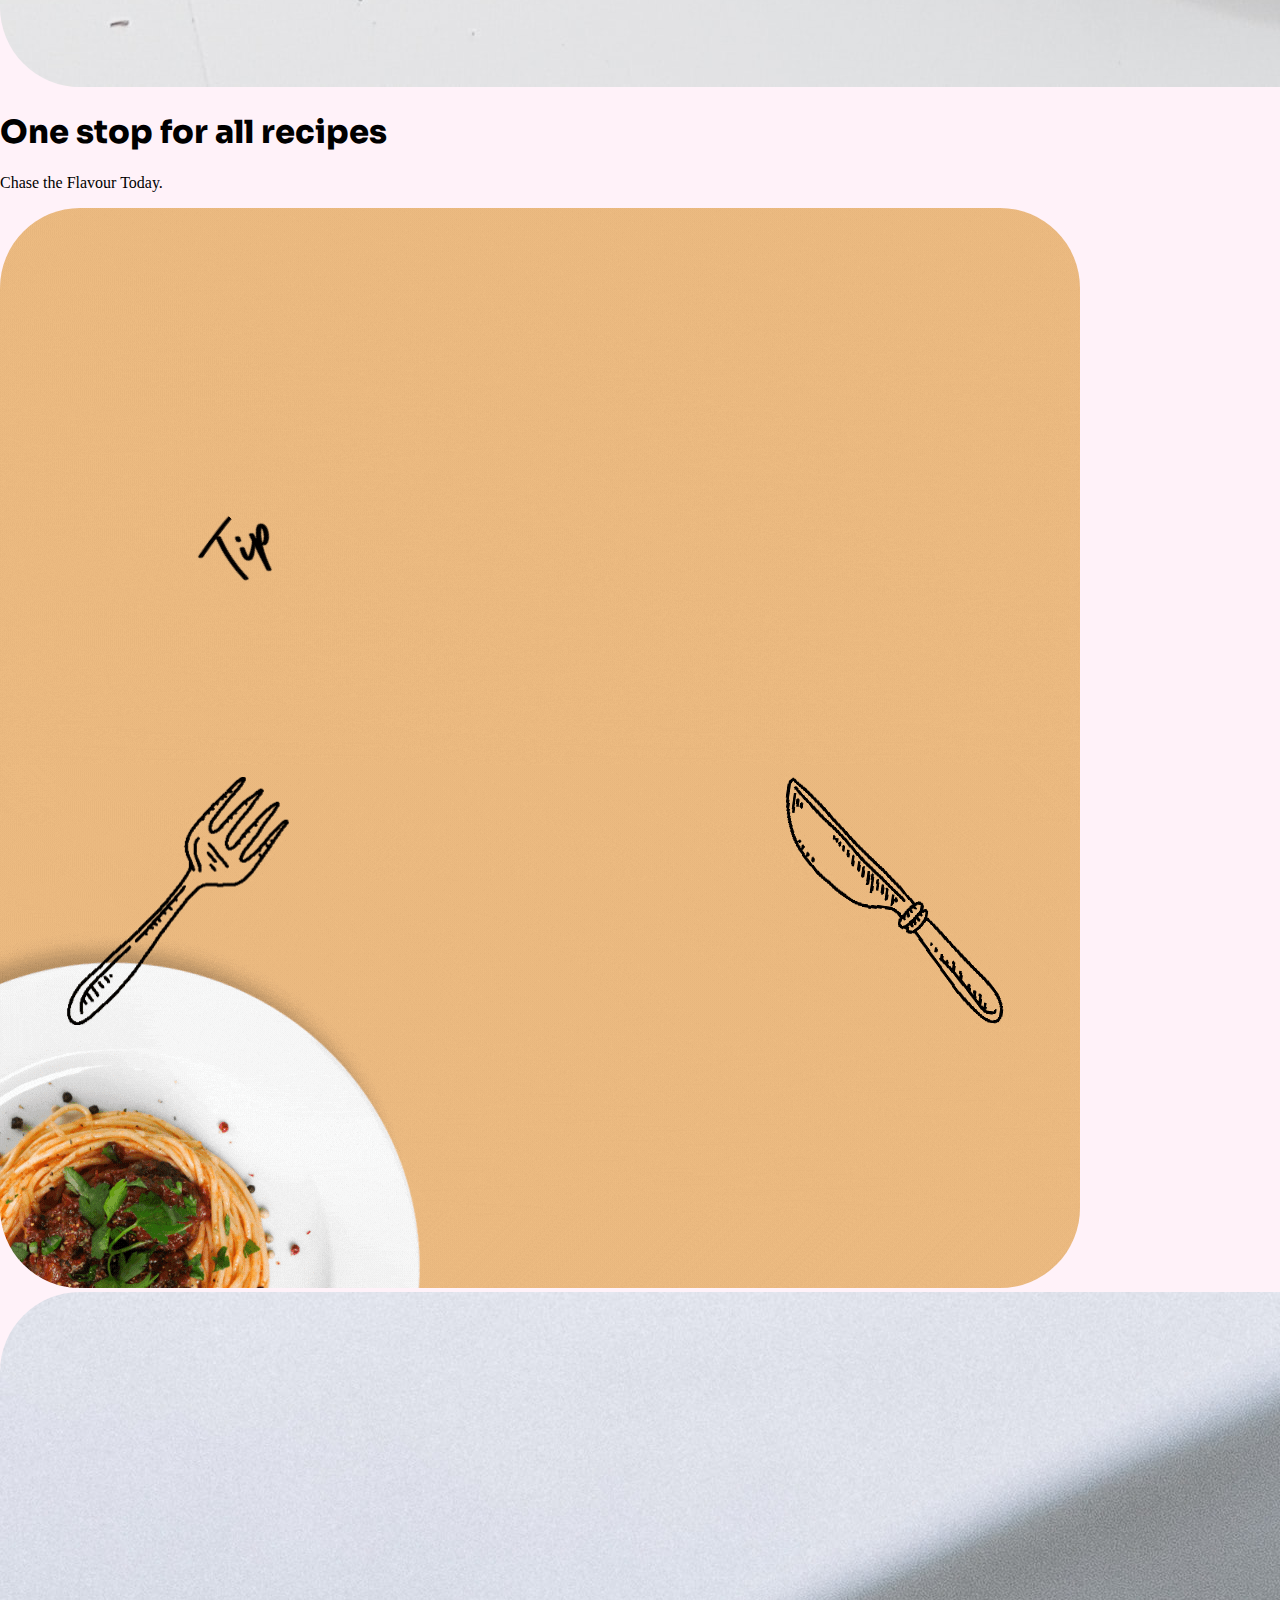
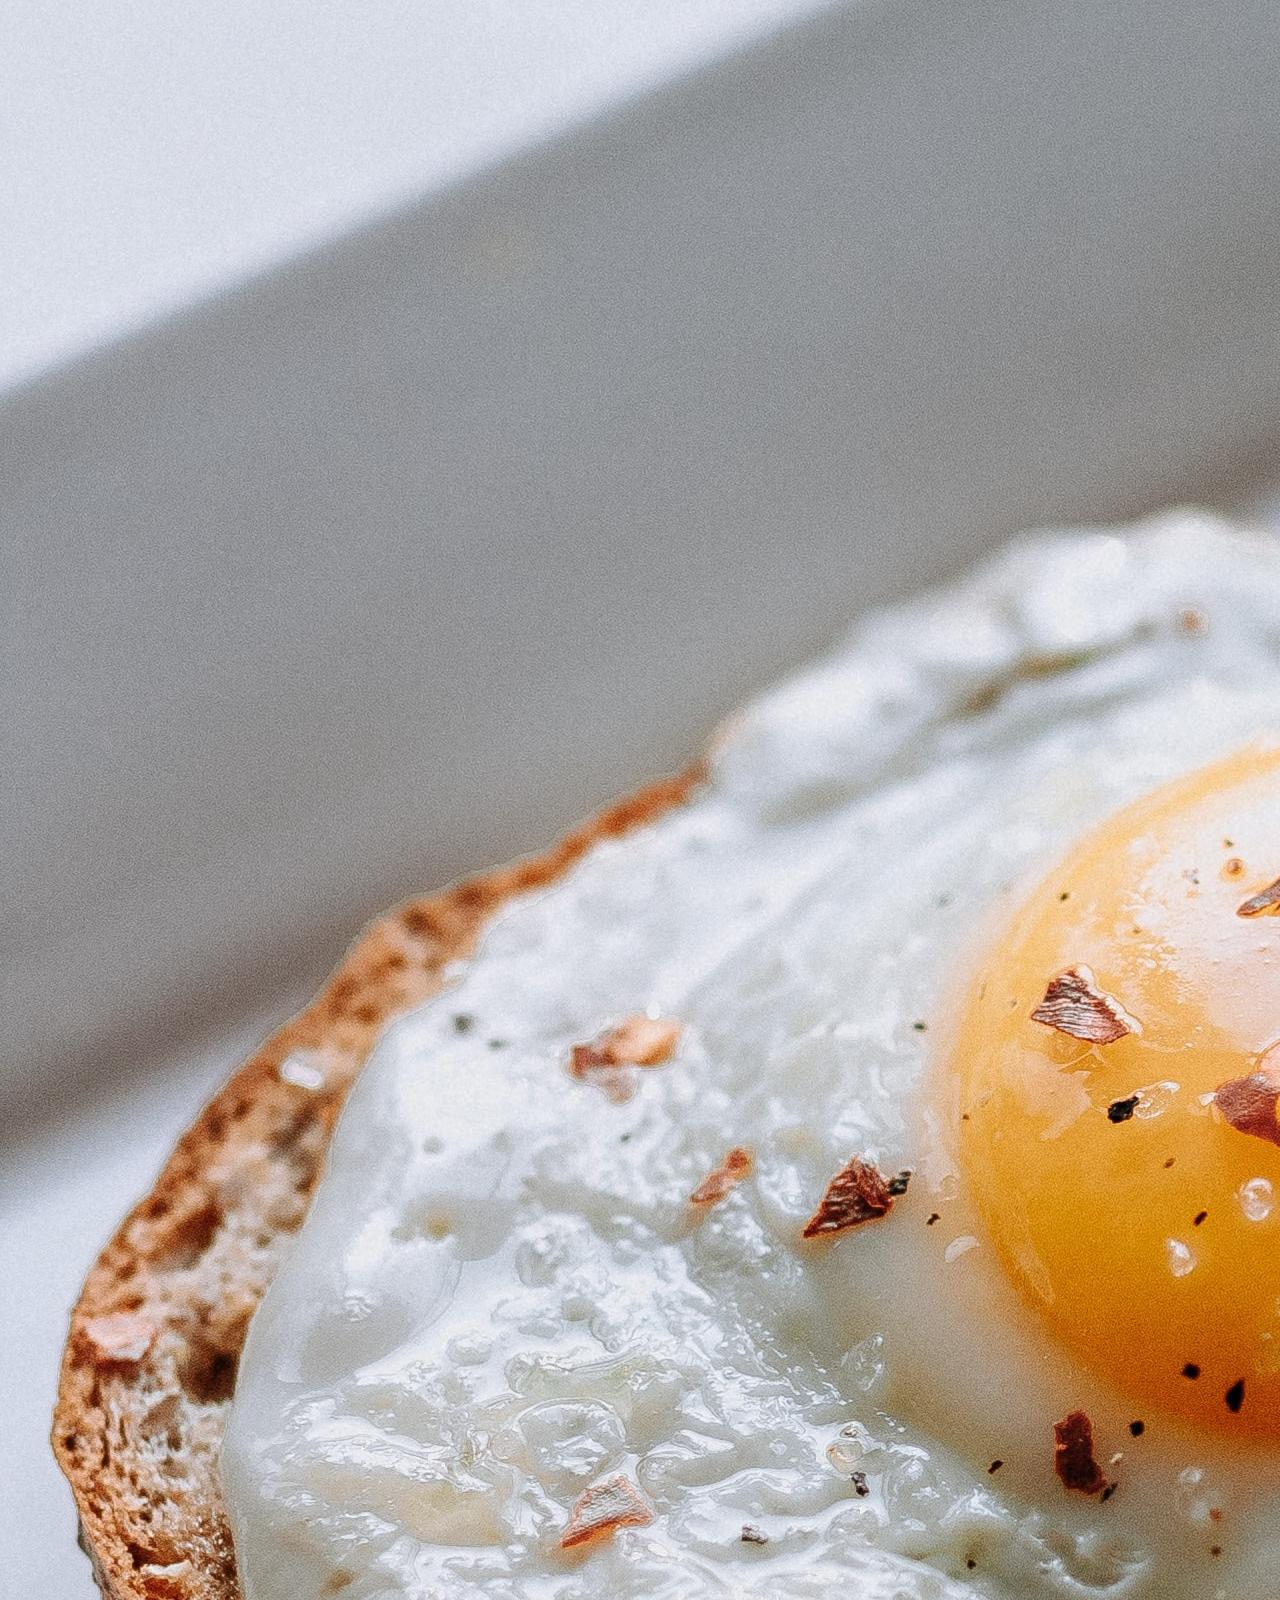
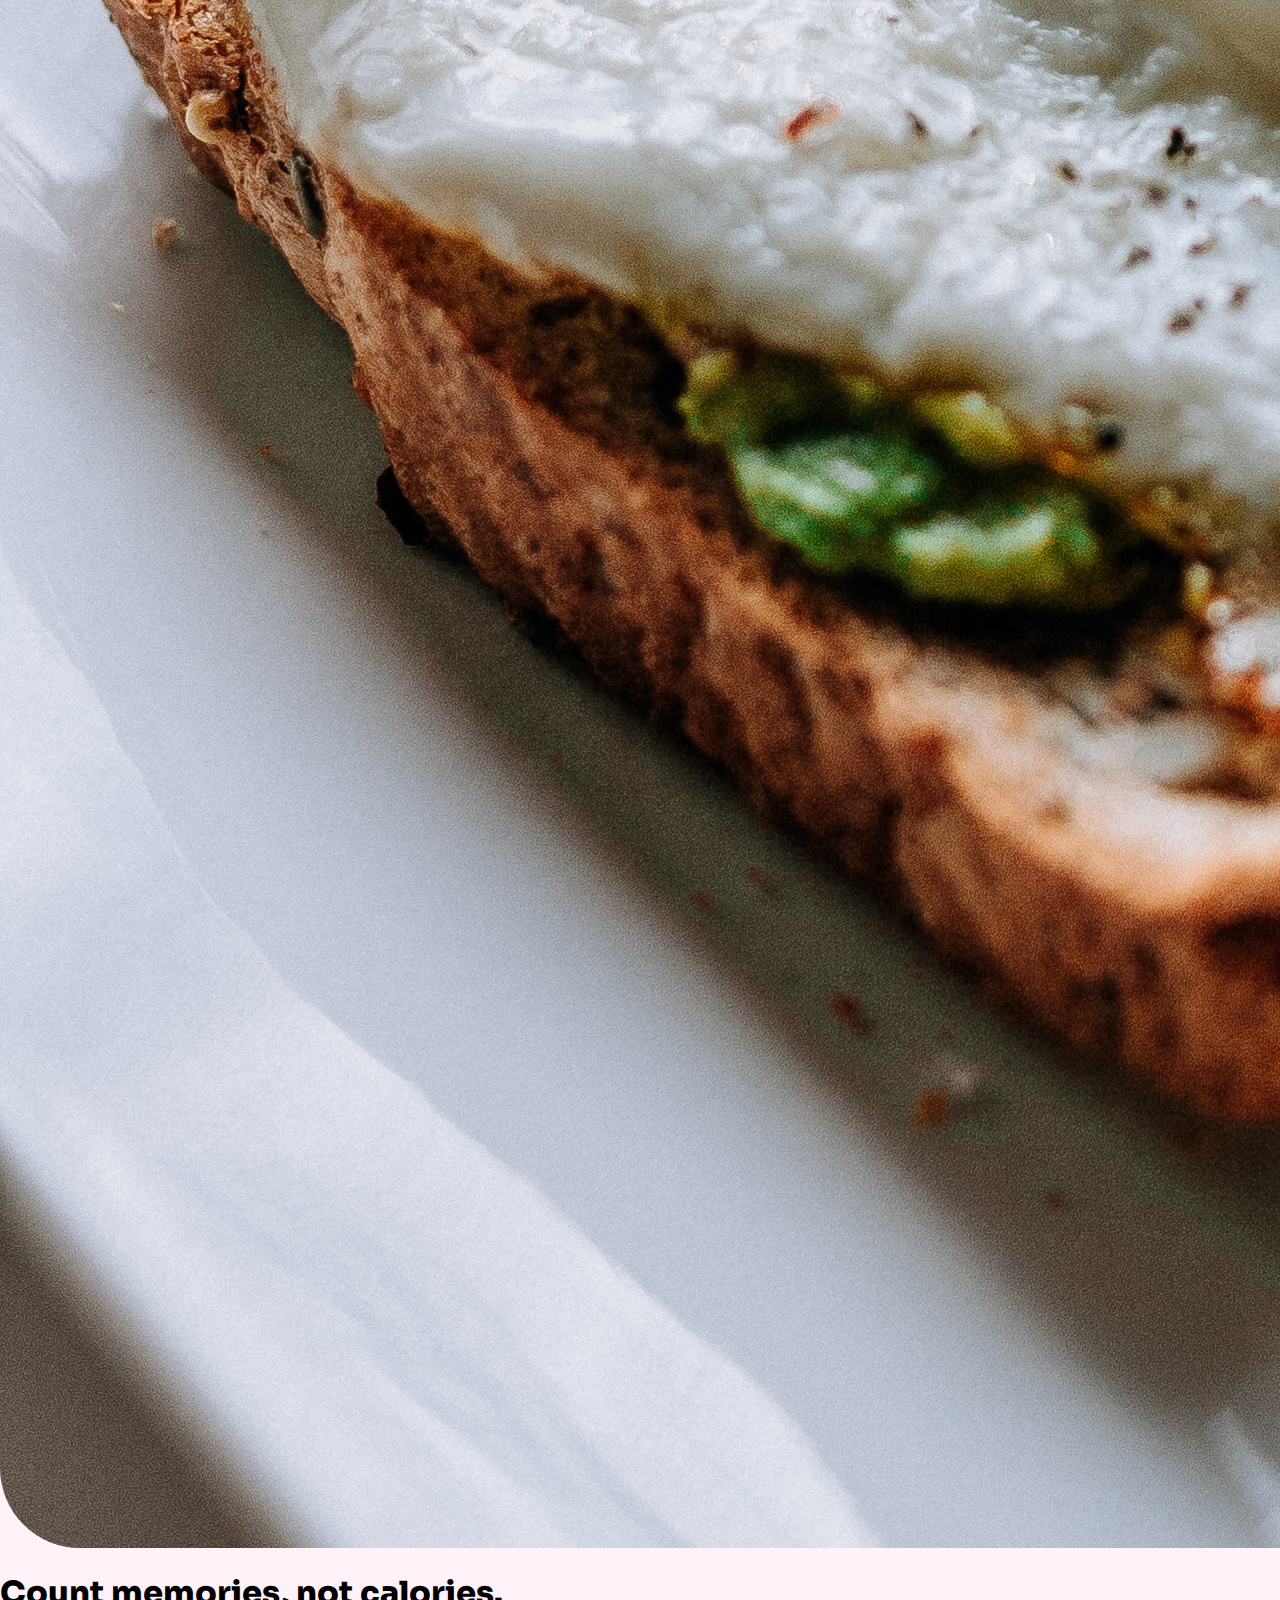
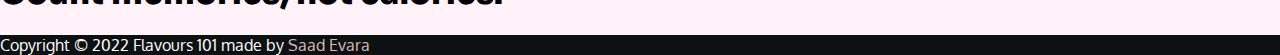
==== commit 33fc2dda: "Version 3" ====
--- a/index.html
+++ b/index.html
@@ -13,11 +13,6 @@
     <!-- font awesome  -->
 
     <link rel="stylesheet" href="path/to/font-awesome/css/font-awesome.min.css">
-
-    <!-- google font  -->
-   <link rel="preconnect" href="https://fonts.googleapis.com">
-   <link rel="preconnect" href="https://fonts.gstatic.com" crossorigin>
-   <link href="https://fonts.googleapis.com/css2?family=Abril+Fatface&family=Poppins&display=swap" rel="stylesheet">
 
     <!-- favicon  -->
 
@@ -61,62 +56,49 @@
 
     <!-- main content  -->
 
-
-    <h1 class="display-1 text-center mt-3 myH1">Good food, good mood</h1>
-
-
-
-    <div class="container mt-5">
-        <div class="row d-flex justify-content-center">
-            <div class="col-md-12">
-                <img src="./images/mainPage1-img.gif" class="img-fluid myMainImage" alt="Responsive image">
-            </div>
-        </div>
-    </div>
-
-
-    <h1 class="display-1 text-center mt-5 myH1">Count memories, not calories.</h1>
-
-    <div class="container mt-5 ">
-        <div class="row">
-            <div class="col-md-6 mt-5">
-                <img src="./images/mainPage2-img.gif" class="img-fluid myMainImage"
-                    alt="Responsive image">
-            </div>
-            <div class="col-md-6 mt-5">
-                <img src="./images/mainPage3-img.jpg" class="img-fluid myMainImage"
-                    alt="Responsive image">
-            </div>
-        </div>
-    </div>
-
-    <h1 class="my-5 display-1 text-center myH1">One stop for all recipes</h1>
-
-    <p class="display-6 text-center">Chase the Flavour Today.</p>
-
-
+    
+    
+    
     <div class="container mt-5 ">
         <div class="row">
             <div class="col-md-6 mt-5">
                 <img src="./images/mainPage4-img.jpg" class="img-fluid myMainImage"
-                    alt="Responsive image">
+                alt="Responsive image">
             </div>
             <div class="col-md-6 mt-5">
                 <img src="./images/mainPage5-img.jpg" class="img-fluid myMainImage"
-                    alt="Responsive image">
+                alt="Responsive image">
+            </div>
+        </div>
+        <h1 class="my-5 text-center myH1">One stop for all recipes</h1>
+    
+        <p class=" text-center">Chase the Flavour Today.</p>
+    </div>
+
+   
+    
+    <div class="container-fluid mt-5 ">
+        <div class="row">
+            <div class="col-md-6 mt-5">
+                <img src="./images/mainPage2-img.gif" class="img-fluid myMainImage"
+                alt="Responsive image">
+            </div>
+            <div class="col-md-6 mt-5">
+                <img src="./images/mainPage3-img.jpg" class="img-fluid myMainImage"
+                alt="Responsive image">
             </div>
         </div>
     </div>
+    
+    <h1 class=" text-center mt-5 myH1">Count memories, not calories.</h1>
 
-    <p class="display-6 text-center mt-5">Don't eat light, eat tasty.</p>
+        </div>
 
-    <div class="container mt-5">
-        <div class="row d-flex justify-content-center">
-            <div class="col-md-12">
-                <img src="./images/mainPage6-img.gif" class="img-fluid myMainImage" alt="Responsive image">
-            </div>
-        </div>
-    </div>
+
+      
+
+        
+
 
 
 
@@ -126,12 +108,7 @@
     <!-- footer  -->
 
 
-    <div class="img-fluid d-flex justify-content-center">
-        <img src="./images/flavours-logo.svg" alt="Responsive-image">
-    </div>
-
-
-    <div class="copyright display-6 mt-5 mb-5 myWholeFooter text-center">
+    <div class="copyright sticky-bottom  myWholeFooter text-center">
         Copyright &copy; 2022 <span>Flavours 101 made by <a class="myFooter" href="https://github.com/saadevara">Saad
                 Evara</a></span>
     </div>
--- a/css/style.css
+++ b/css/style.css
@@ -1,46 +1,70 @@
+@import url('https://fonts.googleapis.com/css2?family=Old+Standard+TT&family=Oswald&family=Oxygen&family=Sora&display=swap');
+
+html{
+  box-sizing: border-box;
+}
+
 body {
-  background-color: #0e1111;
-  font-family: "Abril fatface", sans-serif;
-  color: #da581c;
+  margin: 0;
+  padding: 0;
+  background-color: #FFF2F9;
 }
 
 .myNav {
-  height: 5rem;
-  font-size: 2.5rem;
-  font-weight: 400;
-  background-color: #0e1111;
+  height: 4rem;
+  background-color: #fff;
 }
 
 .myLinks {
-  color: #da581c;
-  font-family: "Poppins",sans-serif;
+  font-size: 1.5rem;
+  color: #0e1111;
+  font-weight: 300;
+  font-family: oxygen,sans-serif;
 }
 
 .myLinks:hover {
-  font-size: 2.6rem;
-  color: #e61212e5;
+  color: #333;
   transition: all 200ms;
 }
 
 .myHeader {
   border-radius: 1rem;
-  background-color: #0e1111;
+  background-color: rgb(255, 255, 255);
 }
 
 .myBrand {
-  font-family: "Poppins",sans-serif;
-  font-size: 2rem;
-  color: #da581c;
+  font-family: sora,sans-serif;
+  font-size: 1.8rem;
+  color: #0e1111;
 }
 
 .myBrand:hover {
-  color: #e61212e5;
+  color: #0e1111;
   cursor: auto;
 }
 
 .myIcon {
-  color: #da581c;
-  font-size: 2rem;
+  color: #0e1111;
+  font-size: 1.5rem;
+}
+
+.myH1{
+  font-family: old standard tt,sans-serif;
+  font-weight: 800;
+}
+
+.content{
+  height: 100vh;
+  width: 100%;
+  box-sizing: border-box;
+  background-color: rgb(255, 255, 255);
+  background-position:center;
+  background-size: cover;
+}
+
+.myH1{
+  font-family: sora,sans-serif;
+  font-weight: 900;
 }
 
 .myButton {
@@ -48,8 +72,8 @@
 }
 
 .myMainImage {
-  border-radius: 1rem;
-  border: 1px solid #0e1111;
+  margin: 0;
+  border-radius: 5rem;
 }
 
 .myMainImage:hover {
@@ -59,33 +83,38 @@
 
 .myFooter {
   text-decoration: none;
-  color: #e61212e5;
+  color:#dbbbbb;
 }
 
 .myWholeFooter {
-  font-family: "Poppins",sans-serif;
+  font-family: oxygen,sans-serif;
+  color: #fff;
+  background-color: #0e1111;
 }
 
 /* blog  */
 
 .myBlogContent {
-  font-family: "PT sans",sans-serif;
+  font-family: "sora",sans-serif;
   font-size: 1rem;
-  color: aliceblue;
+  color: #333;
 }
 
 
 .myContactContent {
-  font-family: "Poppins",sans-serif ;
+  font-family: "old standard tt",sans-serif ;
 }
 
 .myInfo {
-  font-family:Verdana, Geneva, Tahoma, sans-serif;
-  color: #e61212e5;
+  font-family: sora, Geneva, Tahoma, sans-serif;
+  color: #0e1111;
 }
 
 .myRecipesContent {
-  font-family: "Poppins",sans-serif ;
-  font-size: 1.8rem;
-  color: aliceblue;
-}+  font-family: "oxygen",sans-serif ;
+  font-size: 1.5rem;
+  color: #333;
+}
+
+/* media queries  */
+
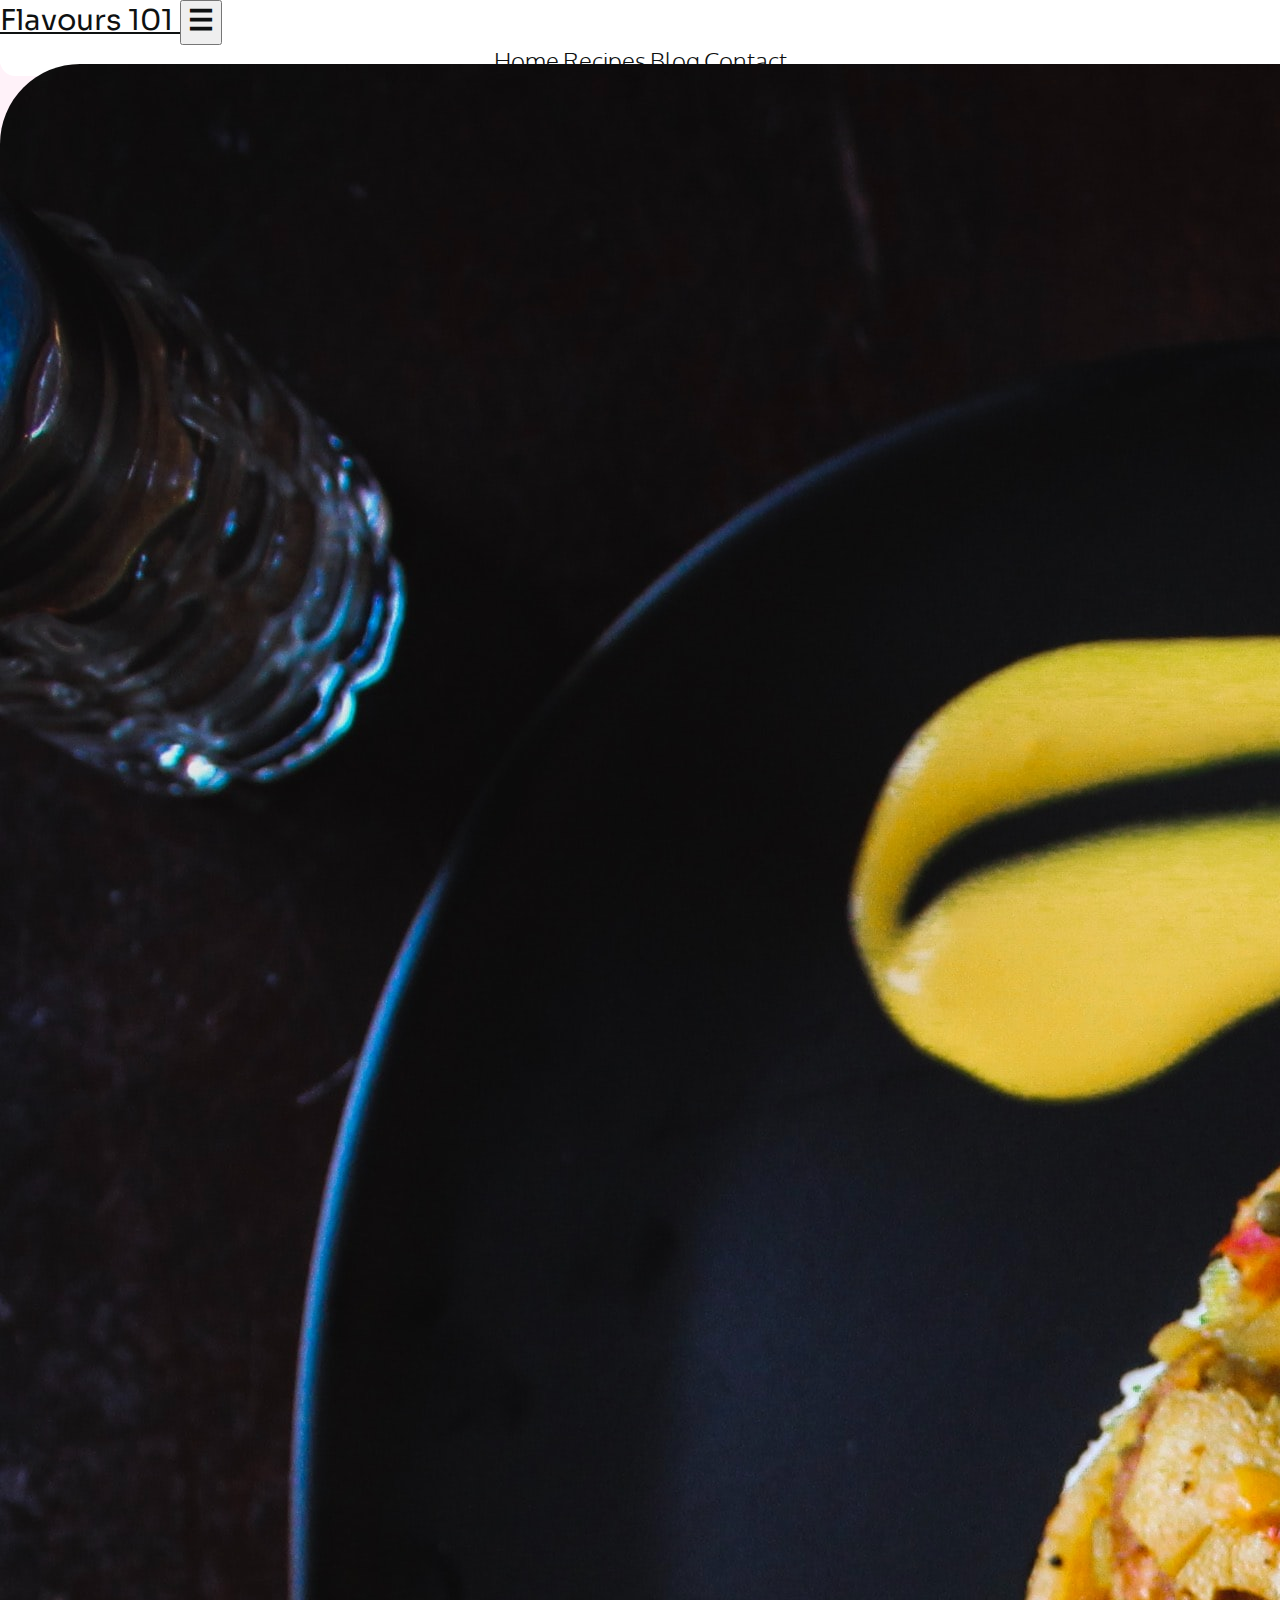
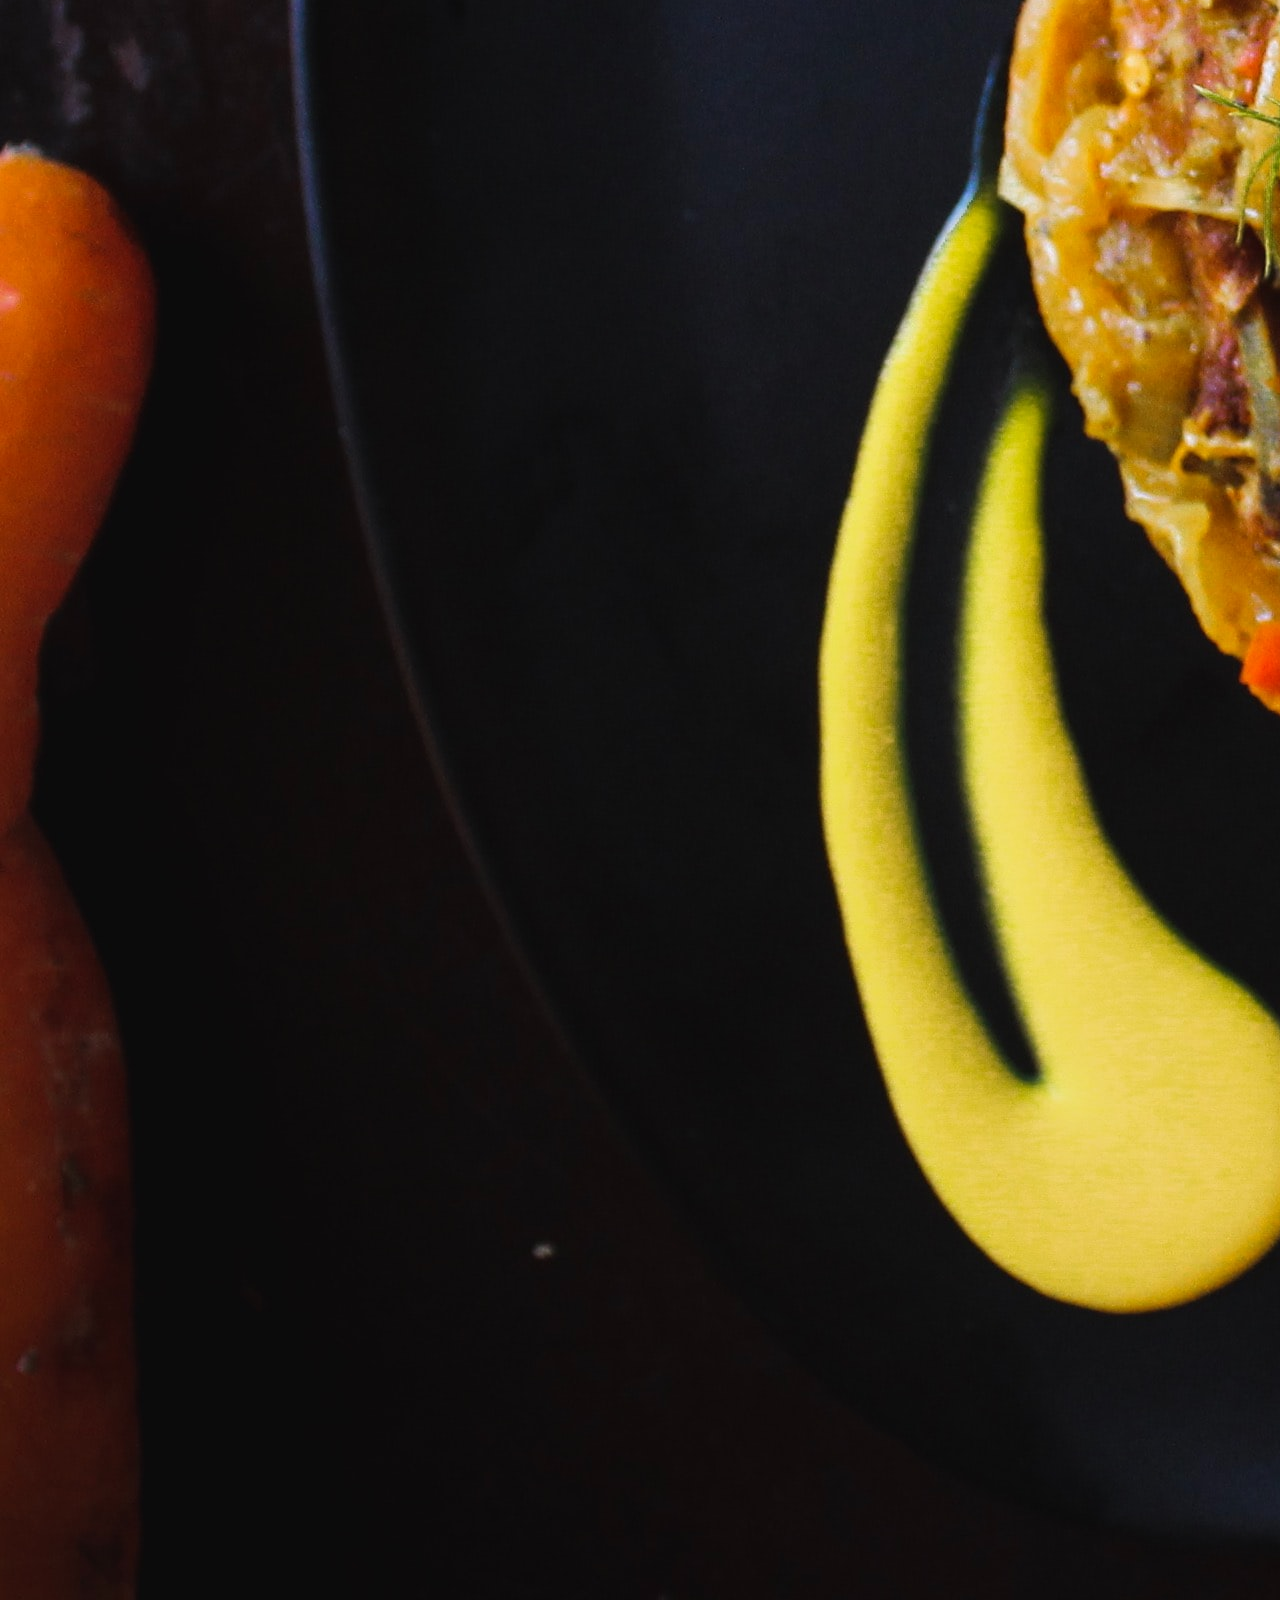
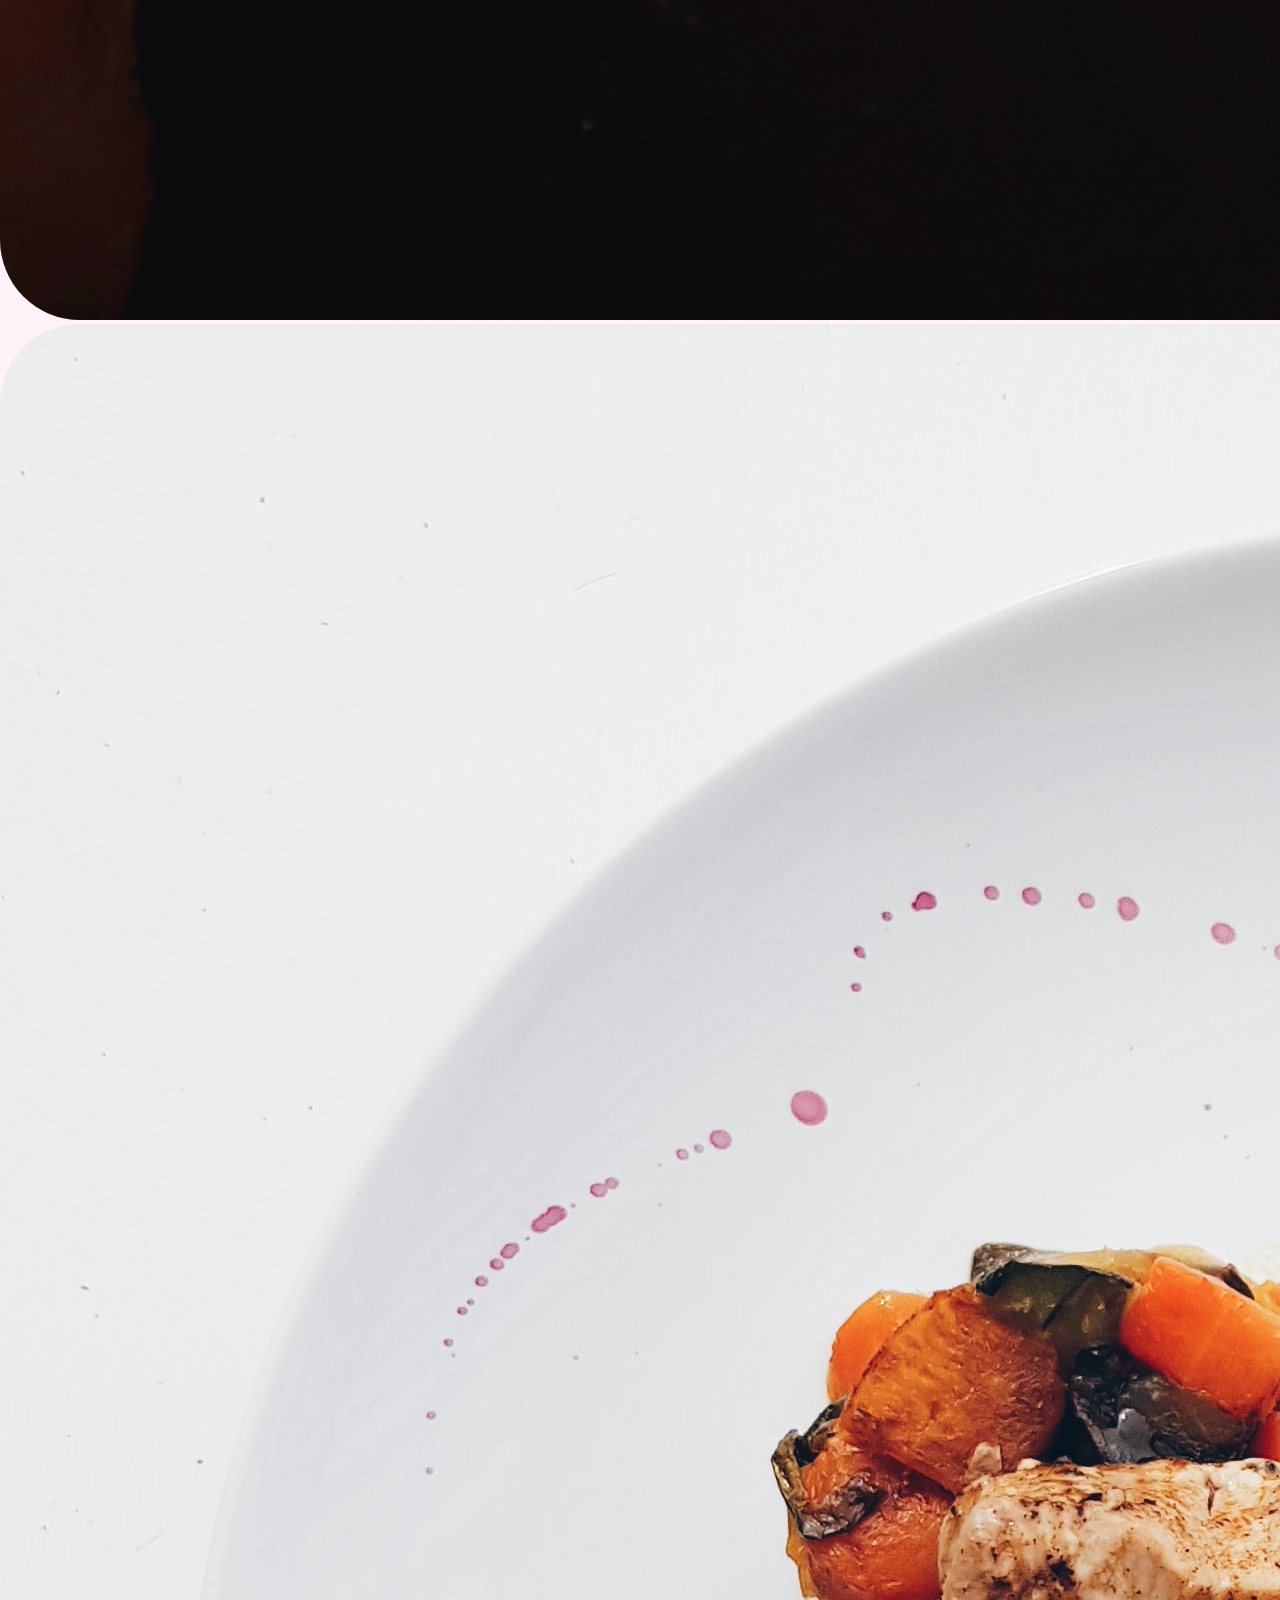
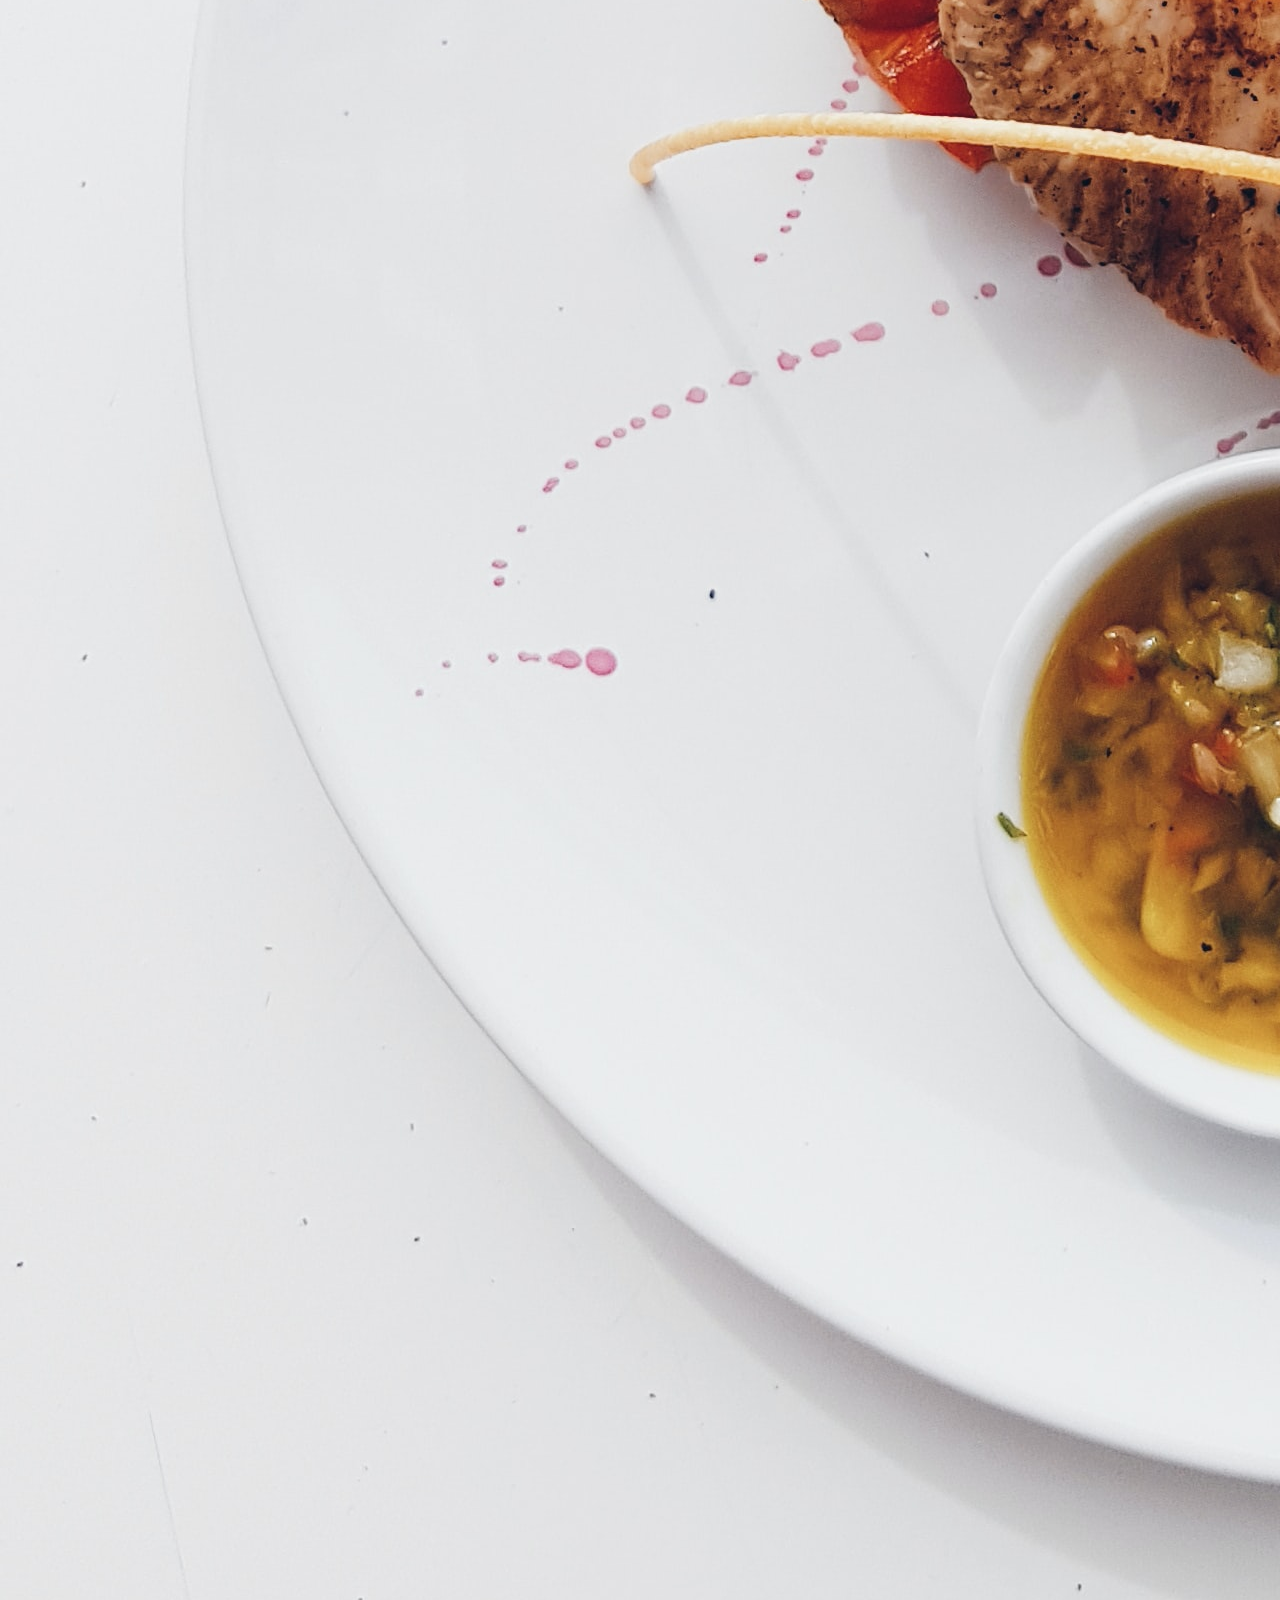
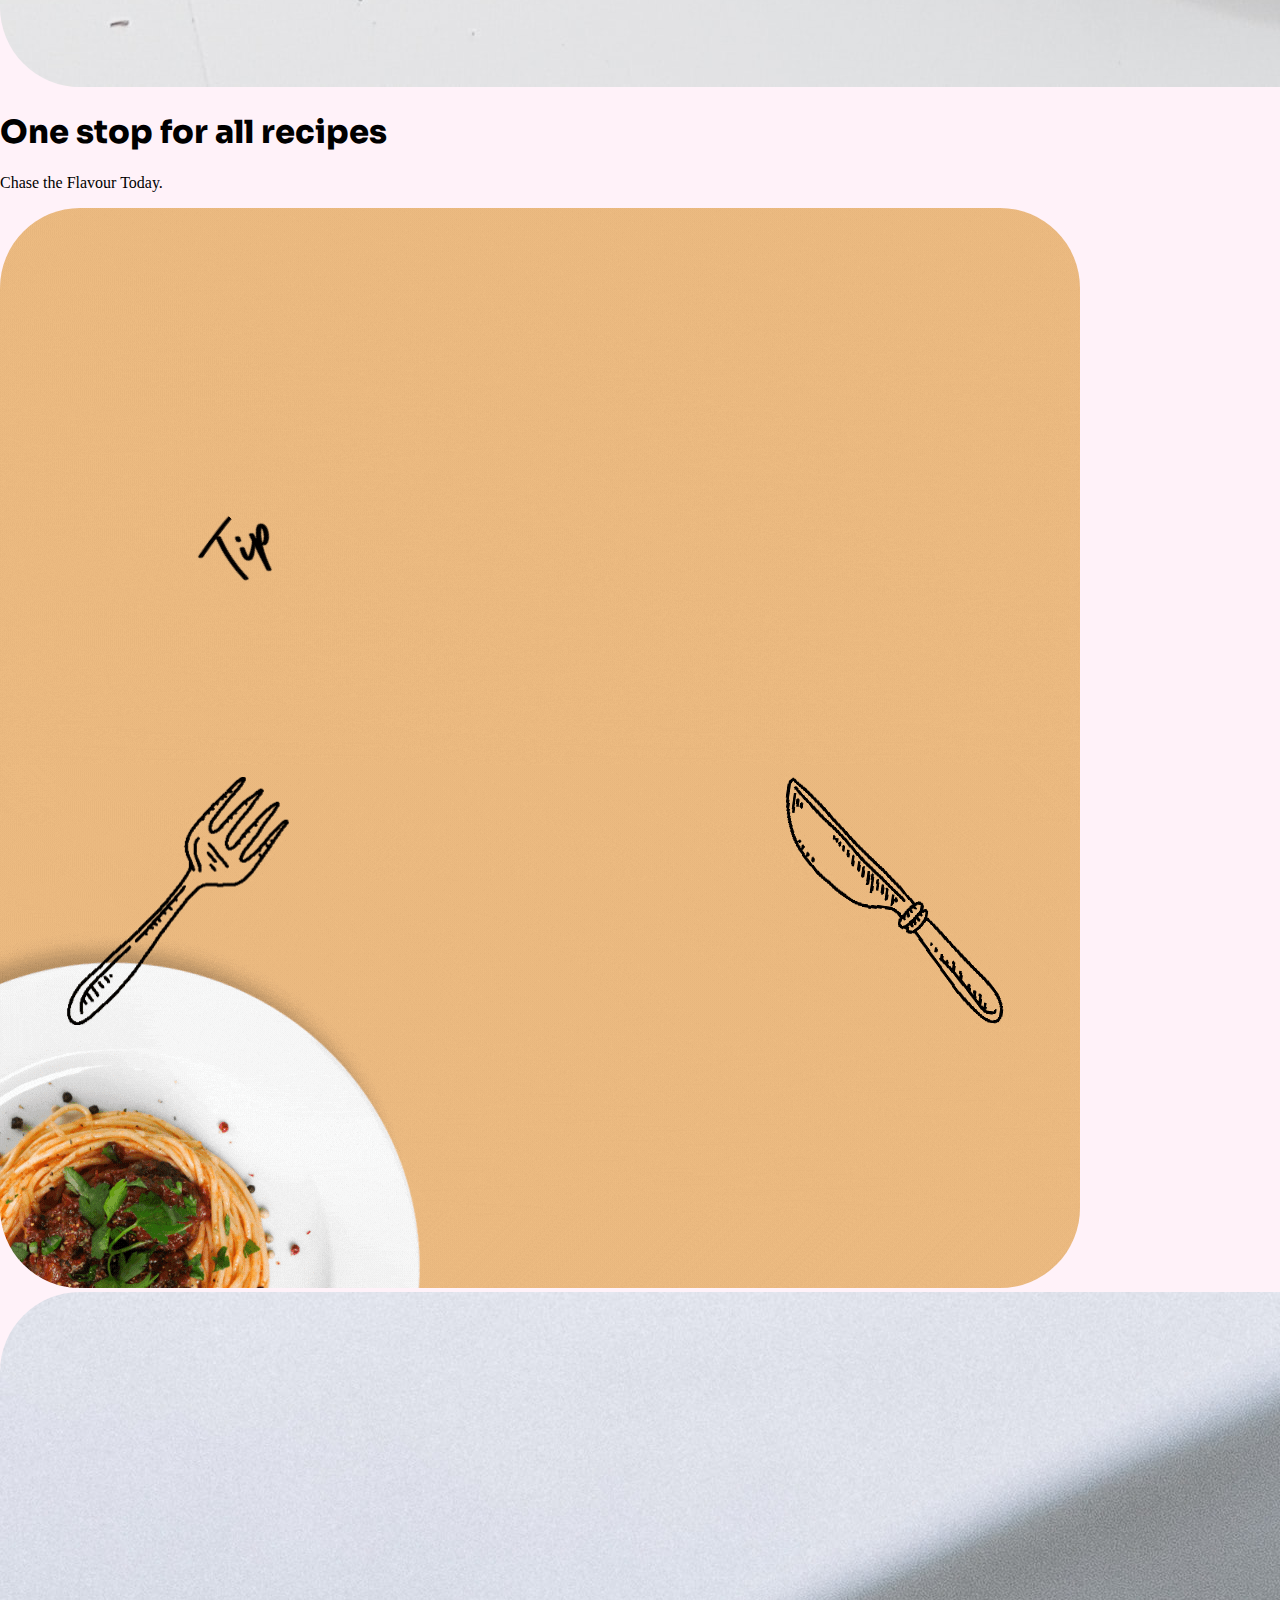
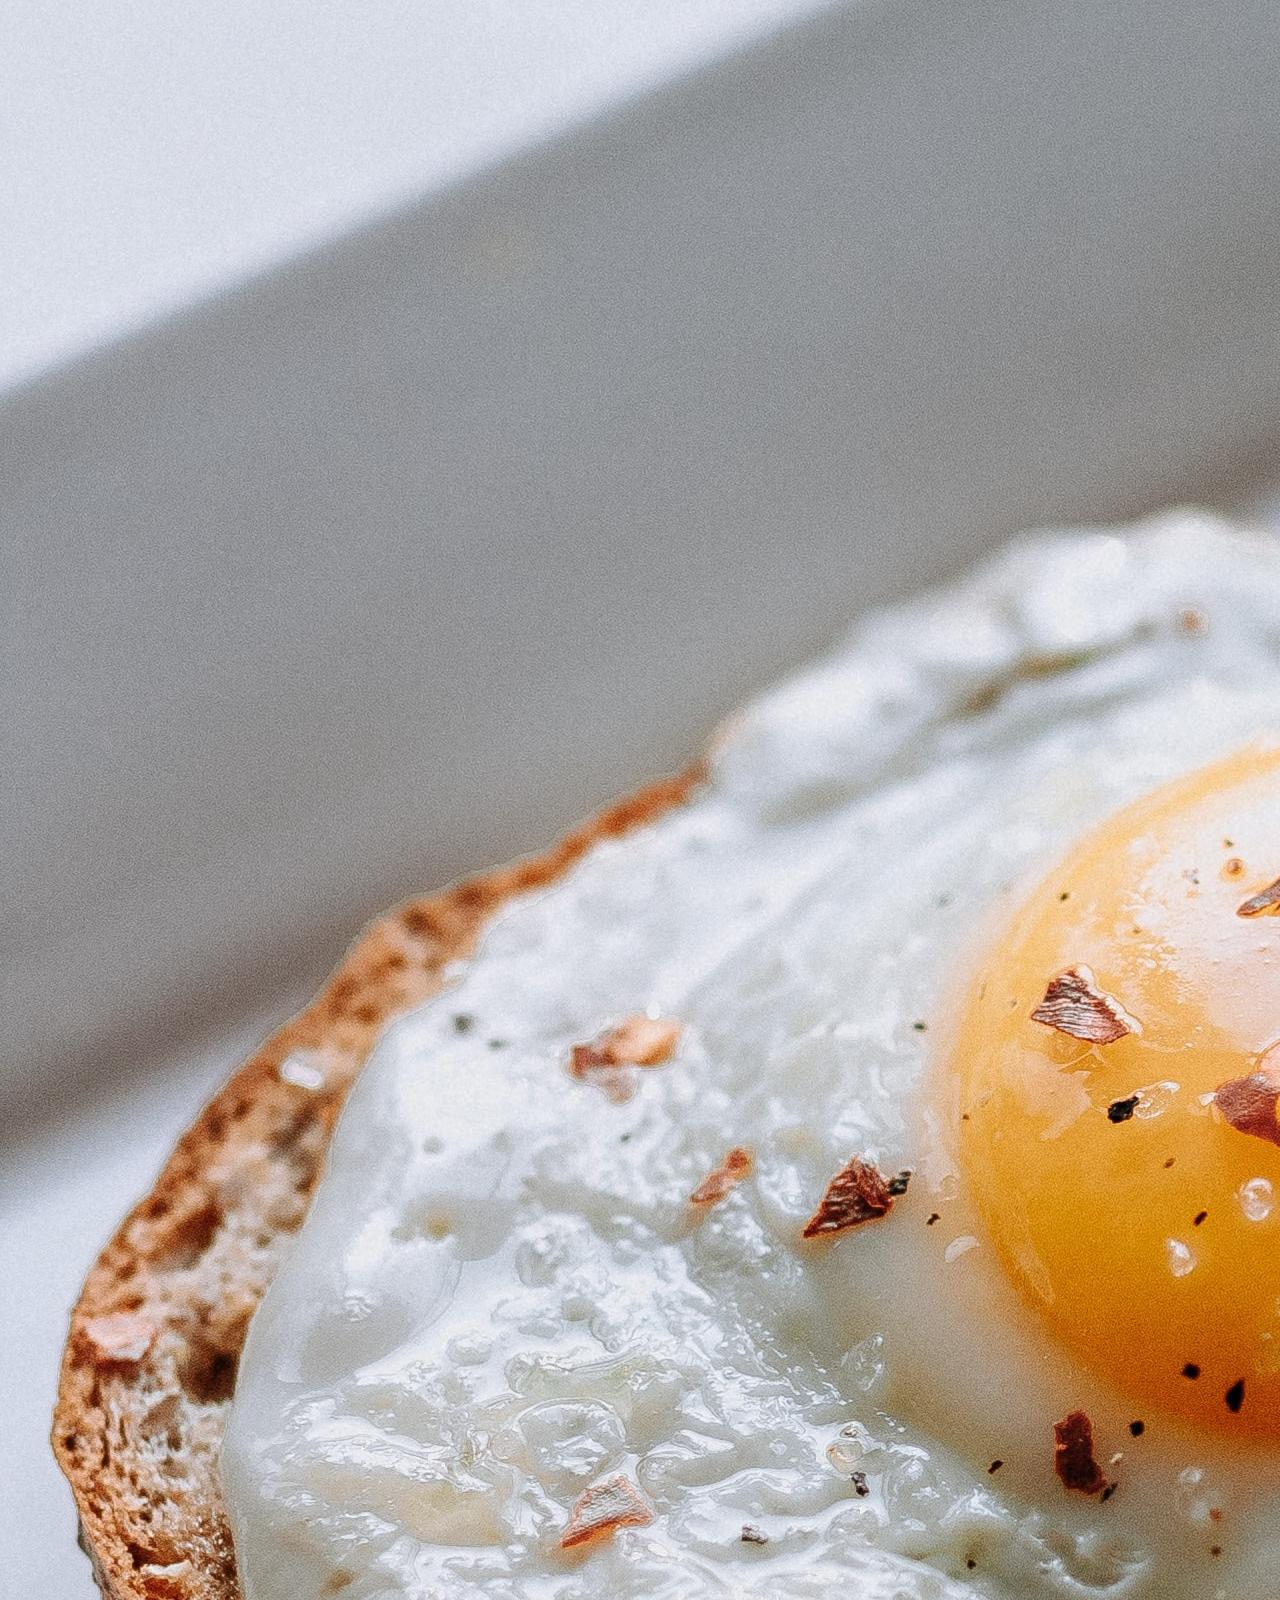
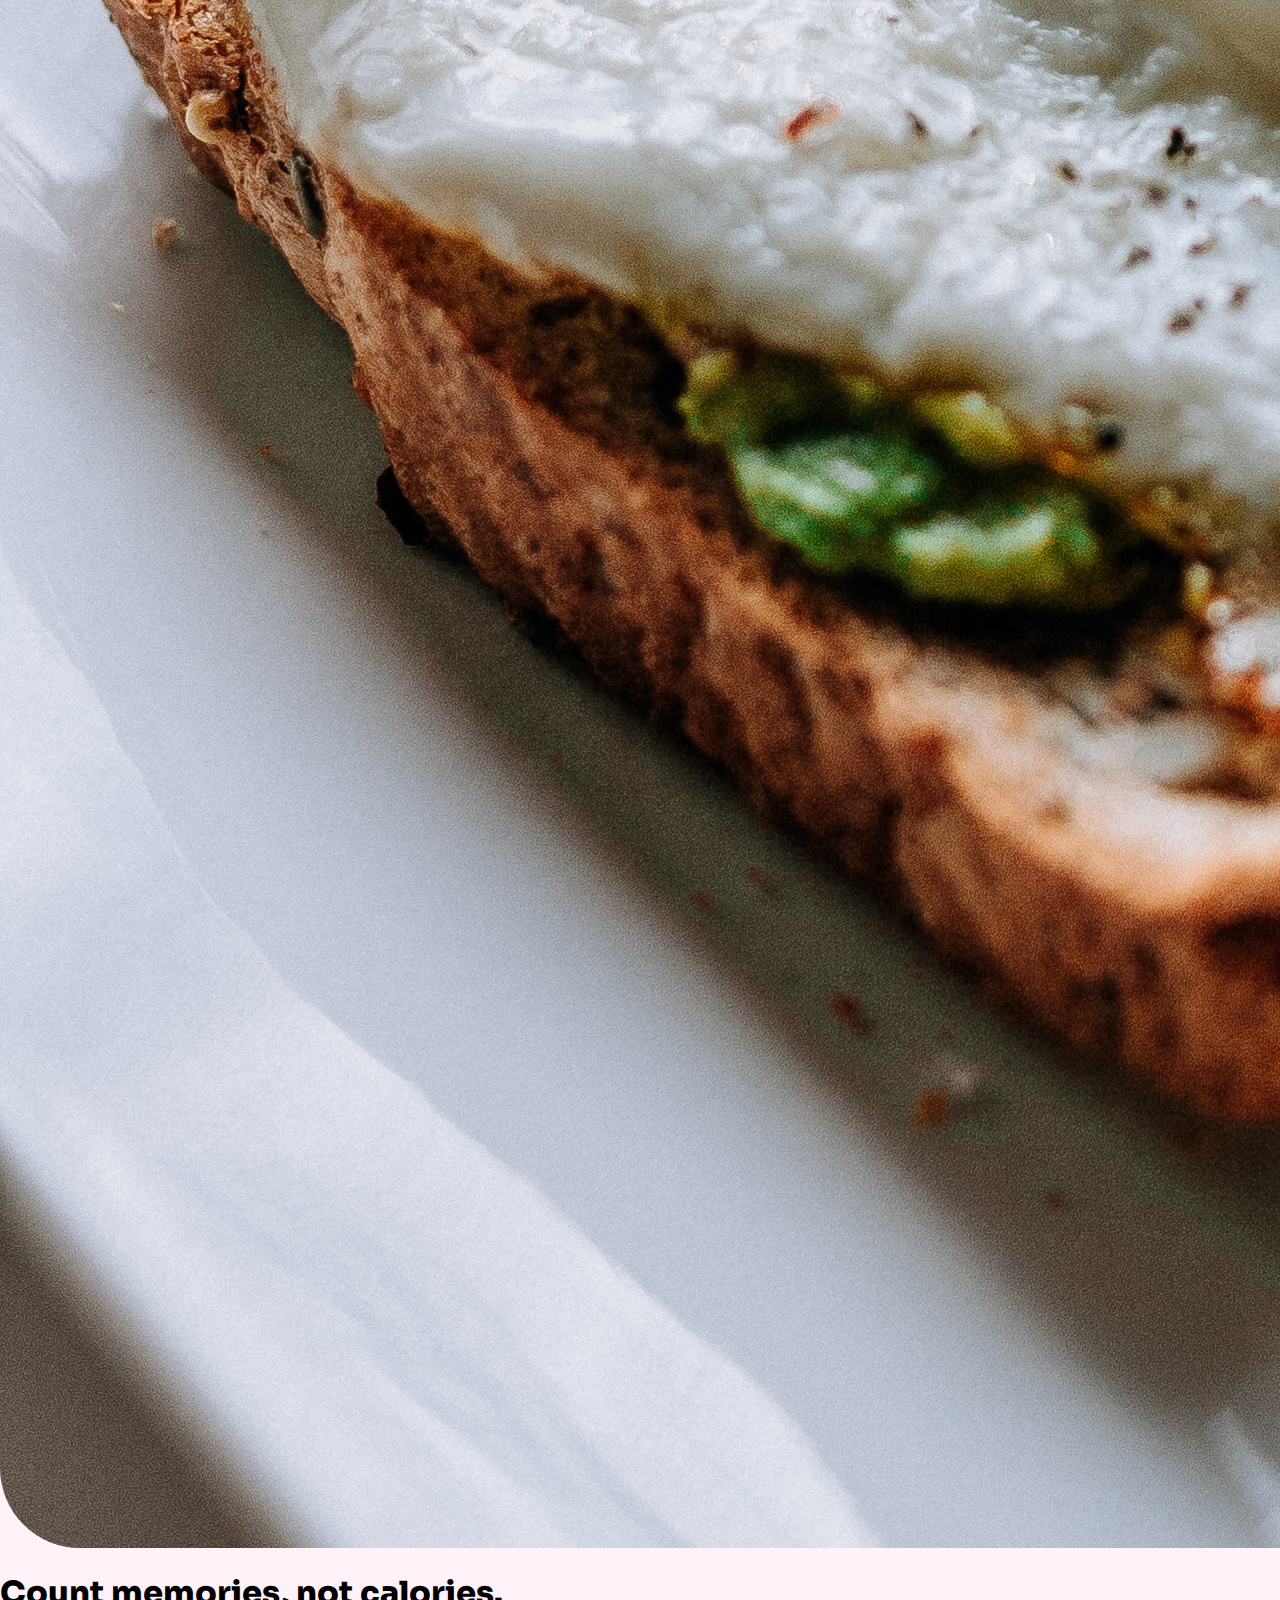
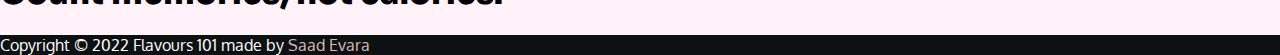
==== commit 1b056bde: "Bug fixes" ====
--- a/index.html
+++ b/index.html
@@ -59,25 +59,25 @@
     
     
     
-    <div class="container mt-5 ">
+    <div class="container ">
         <div class="row">
-            <div class="col-md-6 mt-5">
+            <div class="col-md-6 mt-3">
                 <img src="./images/mainPage4-img.jpg" class="img-fluid myMainImage"
                 alt="Responsive image">
             </div>
-            <div class="col-md-6 mt-5">
+            <div class="col-md-6 mt-3">
                 <img src="./images/mainPage5-img.jpg" class="img-fluid myMainImage"
                 alt="Responsive image">
             </div>
         </div>
-        <h1 class="my-5 text-center myH1">One stop for all recipes</h1>
+        <h1 class="text-center mt-3 myH1">One stop for all recipes</h1>
     
-        <p class=" text-center">Chase the Flavour Today.</p>
+        <p class=" text-center mt-0">Chase the Flavour Today.</p>
     </div>
 
    
     
-    <div class="container-fluid mt-5 ">
+    <div class="container-fluid ">
         <div class="row">
             <div class="col-md-6 mt-5">
                 <img src="./images/mainPage2-img.gif" class="img-fluid myMainImage"
@@ -90,7 +90,7 @@
         </div>
     </div>
     
-    <h1 class=" text-center mt-5 myH1">Count memories, not calories.</h1>
+    <h1 class=" text-center mb-5  mt-5 myH1">Count memories, not calories.</h1>
 
         </div>
 
--- a/css/style.css
+++ b/css/style.css
@@ -29,6 +29,7 @@
 
 .myHeader {
   border-radius: 1rem;
+  text-align: center;
   background-color: rgb(255, 255, 255);
 }
 
@@ -44,14 +45,16 @@
 }
 
 .myIcon {
+  display: flex;
+  justify-content:center;
+  align-items:center;
+  padding-bottom: 5px;
   color: #0e1111;
-  font-size: 1.5rem;
+  font-size: 1.8rem;
+  font-weight: 900;
 }
 
-.myH1{
-  font-family: old standard tt,sans-serif;
-  font-weight: 800;
-}
+
 
 .content{
   height: 100vh;
@@ -74,11 +77,6 @@
 .myMainImage {
   margin: 0;
   border-radius: 5rem;
-}
-
-.myMainImage:hover {
-  border-radius: 1.5rem;
-  border: 2px solid black;
 }
 
 .myFooter {
@@ -118,3 +116,14 @@
 
 /* media queries  */
 
+@media screen and (max-width:285px) {
+  .myBrand {
+  font-size: 1.3rem;
+}
+
+.myIcon {
+  font-size: 1.3rem;
+}
+
+
+}